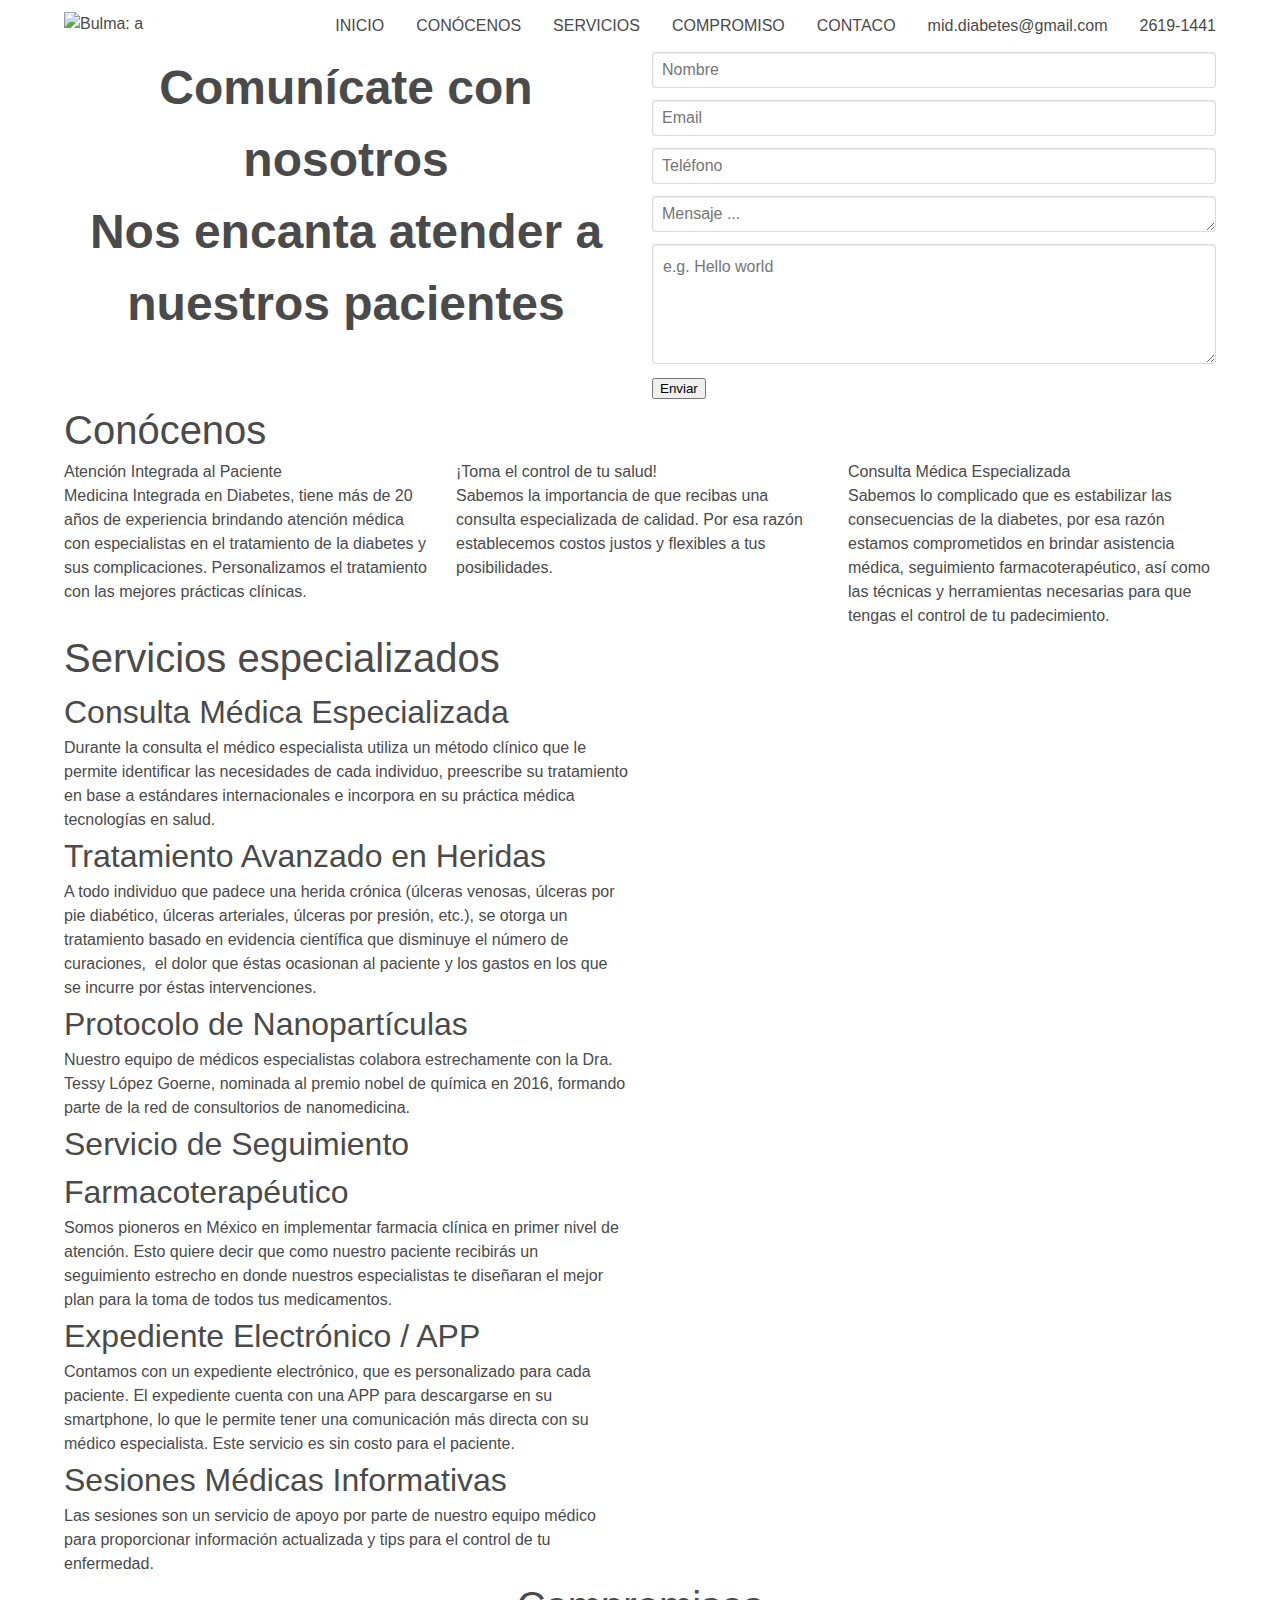
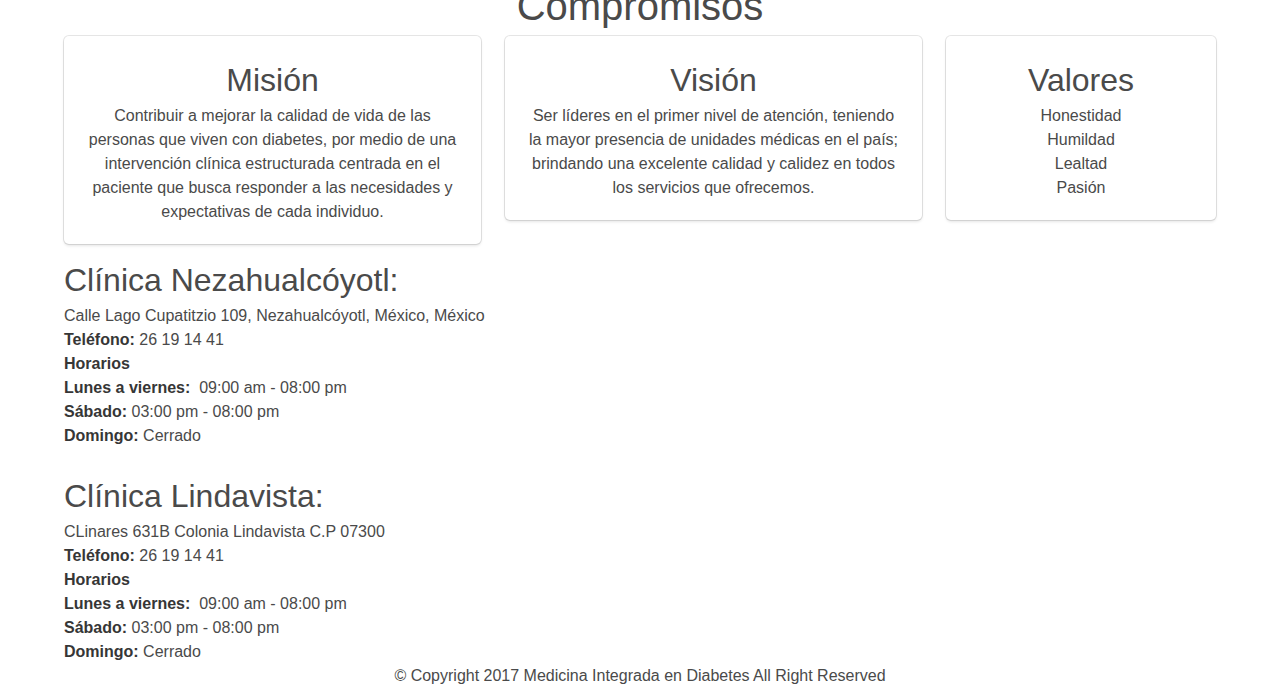
==== test/index.html @ 8cfd2fb5 "Update Bulma" ====
<!DOCTYPE html>
<html lang="en">
<head>
  <meta charset="UTF-8">
  <meta name="viewport" content="width=device-width, initial-scale=1.0">
  <meta http-equiv="X-UA-Compatible" content="ie=edge">
  <title>Document</title>
  <link rel="stylesheet"href="stylesheet.css">
  <script type="text/javascript" src="http://maps.googleapis.com/maps/api/js?sensor=false"></script>
  <script type="text/javascript">
</script>
</head>
<body>
  <header>
    <div class="container">
      <nav class="navbar" role="navigation" aria-label="main navigation">
        <div class="navbar-brand">
          <a class="navbar-item" href="https://bulma.io">
            <img src="https://bulma.io/images/bulma-logo.png" alt="Bulma: a modern CSS framework based on Flexbox" width="112" height="28">
          </a>
          <button class="button navbar-burger">
            <span></span>
            <span></span>
            <span></span>
          </button>
        </div>
        <div class="navbar-menu">
          <div class="navbar-end">
            <a class="navbar-item">INICIO</a>
            <a class="navbar-item">CONÓCENOS</a>
            <a class="navbar-item">SERVICIOS</a>
            <a class="navbar-item">COMPROMISO</a>
            <a class="navbar-item">CONTACO</a>
            <div class="navbar-item">mid.diabetes@gmail.com</div>
            <div class="navbar-item">2619-1441</div>
          </div>
        </div>
        
      </nav>
    </div>
  </header>
  <section>
    <div class="container">
      <div class="columns">
        <div class="column">
          <h1 class="is-size-1 has-text-weight-bold has-text-centered">Comunícate con nosotros</h1>
          <h1 class="is-size-1 has-text-weight-bold has-text-centered">Nos encanta atender a nuestros pacientes</h1>
        </div>
        <div class="column">
          <form action="">
            <div class="field">
              <div class="control">
                <input id="name" class="input" type="text" name="nombre" placeholder="Nombre" required> 
              </div>
            </div>
            <div class="field">
              <div class="control">
                <input id="email" class="input" type="text" name="email" placeholder="Email" required> 
              </div>
            </div>
            <div class="field">
              <div class="control">
                <input id="phone" class="input" type="text" name="telefono" placeholder="Teléfono" required> 
              </div>
            </div>
            <div class="field">
              <div class="control">
                <textarea id="comments" class="input" name="mensaje" rows="6" placeholder="Mensaje ..." required></textarea>
              </div> 
            </div>
            <div class="field">
              <div class="control">
                <textarea class="textarea" placeholder="e.g. Hello world"></textarea>                
              </div>
            </div>
            <div class="field is-grouped">
              <!-- <div class="control">
                <button class="button is-text">Cancel</button>
              </div> -->
              <div class="control">
                <button class="button is-link">Enviar</button>
              </div>
            </div> 
          </form>
        </div>
      </div>
    </div>
  </section>
  <section>
      <div class="container">
        <h2 class="is-size-2">Conócenos</h2>
        <div class="columns">
          <div class="column">
            <h3 class="is-red">Atención Integrada al Paciente</h3>
            <p>Medicina Integrada en Diabetes, tiene más de 20 años de experiencia brindando atención médica con especialistas en el tratamiento de la diabetes y sus complicaciones. Personalizamos el tratamiento con las mejores prácticas clínicas.</p>
          </div>
          <div class="column">
            <h3 class="is-red">¡Toma el control de tu salud!</strong></h3>
            <p>Sabemos la importancia de que recibas una consulta especializada de calidad. Por esa razón establecemos costos justos y flexibles a tus posibilidades.</p>
          </div>
          <div class="column">
            <h3 class="is-red">Consulta Médica Especializada</strong></h3>
            <p>Sabemos lo complicado que es estabilizar las consecuencias de la diabetes, por esa razón estamos comprometidos en brindar asistencia médica, seguimiento farmacoterapéutico, así como las técnicas y herramientas necesarias para que tengas el control de tu padecimiento.</p>
          </div>
        </div>
      </div>
    </section>
  <section>
    <div class="container">
      <h2 class="is-size-2">Servicios especializados</h2>
      <div class="columns">
        <div class="column">
          <dl>
            <dt>
              <h3 class="is-size-3">Consulta Médica Especializada</h3>
              <i class="mdi mdi-plus"></i>
            </dt>
            <dd>
              <p>Durante la consulta el médico especialista utiliza un método clínico que le permite identificar las necesidades de cada individuo, preescribe su tratamiento en base a estándares internacionales e incorpora en su práctica médica tecnologías en salud. </p>
            </dd>
            <dt>
              <h3 class="is-size-3">Tratamiento Avanzado en Heridas</h3>
              <i class="mdi mdi-plus"></i>
            </dt>
            <dd>
              <p>A todo individuo que padece una herida crónica (úlceras venosas, úlceras por pie diabético, úlceras arteriales, úlceras por presión, etc.), se otorga un tratamiento basado en evidencia científica que disminuye el número de curaciones,  el dolor que éstas ocasionan al paciente y los gastos en los que se incurre por éstas intervenciones. </p>
            </dd>
            <dt>
              <h3 class="is-size-3">Protocolo de Nanopartículas</h3>
              <i class="mdi mdi-plus"></i>
            </dt>
            <dd>
              <p>Nuestro equipo de médicos especialistas colabora estrechamente con la Dra. Tessy López Goerne, nominada al premio nobel de química en 2016, formando parte de la red de consultorios de nanomedicina.</p>
            </dd>
            <dt>
              <h3 class="is-size-3">Servicio de Seguimiento Farmacoterapéutico</h3>
              <i class="mdi mdi-plus"></i>
            </dt>
            <dd>
              <p>Somos pioneros en México en implementar farmacia clínica en primer nivel de atención. Esto quiere decir que como nuestro paciente recibirás un seguimiento estrecho en donde nuestros especialistas te diseñaran el mejor plan para la toma de todos tus medicamentos.</p>
            </dd>  
            <dt>
              <h3 class="is-size-3">Expediente Electrónico / APP</h3>
              <i class="mdi mdi-plus"></i>
            </dt>
            <dd>
              <p>Contamos con un expediente electrónico, que es personalizado para cada paciente. El expediente cuenta con una APP para descargarse en su smartphone, lo que le permite tener una comunicación más directa con su médico especialista. Este servicio es sin costo para el paciente.</p>
            </dd>    
            <dt>
              <h3 class="is-size-3">Sesiones Médicas Informativas</h3>
              <i class="mdi mdi-plus"></i>
            </dt>
            <dd>
              <p>Las sesiones son un servicio de apoyo por parte de nuestro equipo médico para proporcionar información actualizada y tips para el control de tu enfermedad.</p>
            </dd>
          </dl>
        </div>
        <div class="column"></div>
      </div>
    </div>
  </section>
  <section>
    <div class="container has-text-centered">
      <h2 class="is-size-2">Compromisos</h2>
      <div class="columns">
        <div class="column">
          <div class="box">
            <h3 class="is-size-3">Misión</h3>
            <p>Contribuir a mejorar la calidad de vida de las personas que viven con diabetes, por medio de una intervención clínica estructurada centrada en el paciente que busca responder a las necesidades y expectativas de cada individuo.</p>
          </div>
        </div>
        <div class="column">
          <div class="box">
            <h3 class="is-size-3">Visión</h3>
            <p>Ser líderes en el primer nivel de atención, teniendo la mayor presencia de unidades médicas en el país; brindando una excelente calidad y calidez en todos los servicios que ofrecemos.</p>
          </div>
        </div>
        <div class="column is-3">
          <div class="box">
            <h3 class="is-size-3">Valores</h3>
            <ul>
              <li>Honestidad</li>
              <li>Humildad</li>
              <li>Lealtad</li>
              <li>Pasión</li>
            </ul>
          </div>
        </div>
      </div>
    </div>
  </section>
  <section>
    <div class="container">
      <div class="columns">
        <div class="column">
          <h3 class="is-size-3">Clínica Nezahualcóyotl:</h3>
          <p>Calle Lago Cupatitzio 109, Nezahualcóyotl, México, México</p>
          <p><strong>Teléfono:</strong> 26 19 14 41</p>
          <p><strong>Horarios</strong></p>
          <p><strong>Lunes a viernes:</strong>  09:00 am - 08:00 pm</p>
          <p><strong>Sábado:</strong> 03:00 pm - 08:00 pm</p>
          <p><strong>Domingo:</strong> Cerrado</p>
        </div>
        <div class="column">
          <div class="map">
            <iframe src="https://www.google.com/maps/embed?pb=!1m18!1m12!1m3!1d3763.1141155368496!2d-99.02989128552603!3d19.40747478689852!2m3!1f0!2f0!3f0!3m2!1i1024!2i768!4f13.1!3m3!1m2!1s0x85d1fcc446b766ff%3A0x2b21e090d06bb7c7!2sCalle+Lago+Cupatitzio+109%2C+Agua+Azul+Secc.+Pirules%2C+Agua+Azul+Secc+Pirules%2C+57510+Nezahualc%C3%B3yotl%2C+Estado+de+M%C3%A9xico!5e0!3m2!1ses-419!2smx!4v1508700947609" frameborder="0" style="border:0" allowfullscreen></iframe>
          </div>
        </div>
      </div>
      <div class="columns">
          <div class="column">
            <h3 class="is-size-3">Clínica Lindavista:</h3>
            <p>CLinares 631B Colonia Lindavista C.P 07300</p>
            <p><strong>Teléfono:</strong> 26 19 14 41</p>
            <p><strong>Horarios</strong></p>
            <p><strong>Lunes a viernes:</strong>  09:00 am - 08:00 pm</p>
            <p><strong>Sábado:</strong> 03:00 pm - 08:00 pm</p>
            <p><strong>Domingo:</strong> Cerrado</p>
          </div>
          <div class="column">
            <div class="map">
              <iframe src="https://www.google.com/maps/embed?pb=!1m18!1m12!1m3!1d3761.26281280475!2d-99.13318578552462!3d19.487325586853274!2m3!1f0!2f0!3f0!3m2!1i1024!2i768!4f13.1!3m3!1m2!1s0x85d1f9a43aca68a1%3A0x27ceaecd1d8b7ace!2sLinares+631b%2C+Lindavista%2C+07300+Ciudad+de+M%C3%A9xico%2C+CDMX!5e0!3m2!1ses-419!2smx!4v1508701087701" frameborder="0" style="border:0" allowfullscreen></iframe>
            </div>
          </div>
        </div>
    </div>
  </section>
  <footer>
      <p class="has-text-centered">© Copyright 2017 Medicina Integrada en Diabetes All Right Reserved</p>
  </footer>
</body>
</html>
---- test/stylesheet.css ----
@-webkit-keyframes spinAround {
  from {
    -webkit-transform: rotate(0deg);
    transform: rotate(0deg); }
  to {
    -webkit-transform: rotate(359deg);
    transform: rotate(359deg); } }

@keyframes spinAround {
  from {
    -webkit-transform: rotate(0deg);
    transform: rotate(0deg); }
  to {
    -webkit-transform: rotate(359deg);
    transform: rotate(359deg); } }

/*! minireset.css v0.0.2 | MIT License | github.com/jgthms/minireset.css */
html,
body,
p,
ol,
ul,
li,
dl,
dt,
dd,
blockquote,
figure,
fieldset,
legend,
textarea,
pre,
iframe,
hr,
h1,
h2,
h3,
h4,
h5,
h6 {
  margin: 0;
  padding: 0; }

h1,
h2,
h3,
h4,
h5,
h6 {
  font-size: 100%;
  font-weight: normal; }

ul {
  list-style: none; }

button,
input,
select,
textarea {
  margin: 0; }

html {
  -webkit-box-sizing: border-box;
  box-sizing: border-box; }

* {
  -webkit-box-sizing: inherit;
  box-sizing: inherit; }
  *:before, *:after {
    -webkit-box-sizing: inherit;
    box-sizing: inherit; }

img,
embed,
object,
audio,
video {
  max-width: 100%; }

iframe {
  border: 0; }

table {
  border-collapse: collapse;
  border-spacing: 0; }

td,
th {
  padding: 0;
  text-align: left; }

html {
  background-color: #fff;
  font-size: 16px;
  -moz-osx-font-smoothing: grayscale;
  -webkit-font-smoothing: antialiased;
  min-width: 300px;
  overflow-x: hidden;
  overflow-y: scroll;
  text-rendering: optimizeLegibility;
  -webkit-text-size-adjust: 100%;
  -moz-text-size-adjust: 100%;
  -ms-text-size-adjust: 100%;
  text-size-adjust: 100%; }

article,
aside,
figure,
footer,
header,
hgroup,
section {
  display: block; }

body,
button,
input,
select,
textarea {
  font-family: BlinkMacSystemFont, -apple-system, "Segoe UI", "Roboto", "Oxygen", "Ubuntu", "Cantarell", "Fira Sans", "Droid Sans", "Helvetica Neue", "Helvetica", "Arial", sans-serif; }

code,
pre {
  -moz-osx-font-smoothing: auto;
  -webkit-font-smoothing: auto;
  font-family: monospace; }

body {
  color: #4a4a4a;
  font-size: 1rem;
  font-weight: 400;
  line-height: 1.5; }

a {
  color: #00d1b2;
  cursor: pointer;
  text-decoration: none; }
  a strong {
    color: currentColor; }
  a:hover {
    color: #363636; }

code {
  background-color: whitesmoke;
  color: #ff3860;
  font-size: 0.875em;
  font-weight: normal;
  padding: 0.25em 0.5em 0.25em; }

hr {
  background-color: #dbdbdb;
  border: none;
  display: block;
  height: 1px;
  margin: 1.5rem 0; }

img {
  height: auto;
  max-width: 100%; }

input[type="checkbox"],
input[type="radio"] {
  vertical-align: baseline; }

small {
  font-size: 0.875em; }

span {
  font-style: inherit;
  font-weight: inherit; }

strong {
  color: #363636;
  font-weight: 700; }

pre {
  -webkit-overflow-scrolling: touch;
  background-color: whitesmoke;
  color: #4a4a4a;
  font-size: 0.875em;
  overflow-x: auto;
  padding: 1.25rem 1.5rem;
  white-space: pre;
  word-wrap: normal; }
  pre code {
    background-color: transparent;
    color: currentColor;
    font-size: 1em;
    padding: 0; }

table td,
table th {
  text-align: left;
  vertical-align: top; }

table th {
  color: #363636; }

.is-clearfix:after {
  clear: both;
  content: " ";
  display: table; }

.is-pulled-left {
  float: left !important; }

.is-pulled-right {
  float: right !important; }

.is-clipped {
  overflow: hidden !important; }

.is-overlay {
  bottom: 0;
  left: 0;
  position: absolute;
  right: 0;
  top: 0; }

.is-size-1 {
  font-size: 3rem !important; }

.is-size-2 {
  font-size: 2.5rem !important; }

.is-size-3 {
  font-size: 2rem !important; }

.is-size-4 {
  font-size: 1.5rem !important; }

.is-size-5 {
  font-size: 1.25rem !important; }

.is-size-6 {
  font-size: 1rem !important; }

.is-size-7 {
  font-size: 0.75rem !important; }

@media screen and (max-width: 768px) {
  .is-size-1-mobile {
    font-size: 3rem !important; }
  .is-size-2-mobile {
    font-size: 2.5rem !important; }
  .is-size-3-mobile {
    font-size: 2rem !important; }
  .is-size-4-mobile {
    font-size: 1.5rem !important; }
  .is-size-5-mobile {
    font-size: 1.25rem !important; }
  .is-size-6-mobile {
    font-size: 1rem !important; }
  .is-size-7-mobile {
    font-size: 0.75rem !important; } }

@media screen and (min-width: 769px), print {
  .is-size-1-tablet {
    font-size: 3rem !important; }
  .is-size-2-tablet {
    font-size: 2.5rem !important; }
  .is-size-3-tablet {
    font-size: 2rem !important; }
  .is-size-4-tablet {
    font-size: 1.5rem !important; }
  .is-size-5-tablet {
    font-size: 1.25rem !important; }
  .is-size-6-tablet {
    font-size: 1rem !important; }
  .is-size-7-tablet {
    font-size: 0.75rem !important; } }

@media screen and (max-width: 1023px) {
  .is-size-1-touch {
    font-size: 3rem !important; }
  .is-size-2-touch {
    font-size: 2.5rem !important; }
  .is-size-3-touch {
    font-size: 2rem !important; }
  .is-size-4-touch {
    font-size: 1.5rem !important; }
  .is-size-5-touch {
    font-size: 1.25rem !important; }
  .is-size-6-touch {
    font-size: 1rem !important; }
  .is-size-7-touch {
    font-size: 0.75rem !important; } }

@media screen and (min-width: 1024px) {
  .is-size-1-desktop {
    font-size: 3rem !important; }
  .is-size-2-desktop {
    font-size: 2.5rem !important; }
  .is-size-3-desktop {
    font-size: 2rem !important; }
  .is-size-4-desktop {
    font-size: 1.5rem !important; }
  .is-size-5-desktop {
    font-size: 1.25rem !important; }
  .is-size-6-desktop {
    font-size: 1rem !important; }
  .is-size-7-desktop {
    font-size: 0.75rem !important; } }

@media screen and (min-width: 1216px) {
  .is-size-1-widescreen {
    font-size: 3rem !important; }
  .is-size-2-widescreen {
    font-size: 2.5rem !important; }
  .is-size-3-widescreen {
    font-size: 2rem !important; }
  .is-size-4-widescreen {
    font-size: 1.5rem !important; }
  .is-size-5-widescreen {
    font-size: 1.25rem !important; }
  .is-size-6-widescreen {
    font-size: 1rem !important; }
  .is-size-7-widescreen {
    font-size: 0.75rem !important; } }

@media screen and (min-width: 1408px) {
  .is-size-1-fullhd {
    font-size: 3rem !important; }
  .is-size-2-fullhd {
    font-size: 2.5rem !important; }
  .is-size-3-fullhd {
    font-size: 2rem !important; }
  .is-size-4-fullhd {
    font-size: 1.5rem !important; }
  .is-size-5-fullhd {
    font-size: 1.25rem !important; }
  .is-size-6-fullhd {
    font-size: 1rem !important; }
  .is-size-7-fullhd {
    font-size: 0.75rem !important; } }

.has-text-centered {
  text-align: center !important; }

@media screen and (max-width: 768px) {
  .has-text-centered-mobile {
    text-align: center !important; } }

@media screen and (min-width: 769px), print {
  .has-text-centered-tablet {
    text-align: center !important; } }

@media screen and (min-width: 769px) and (max-width: 1023px) {
  .has-text-centered-tablet-only {
    text-align: center !important; } }

@media screen and (max-width: 1023px) {
  .has-text-centered-touch {
    text-align: center !important; } }

@media screen and (min-width: 1024px) {
  .has-text-centered-desktop {
    text-align: center !important; } }

@media screen and (min-width: 1024px) and (max-width: 1215px) {
  .has-text-centered-desktop-only {
    text-align: center !important; } }

@media screen and (min-width: 1216px) {
  .has-text-centered-widescreen {
    text-align: center !important; } }

@media screen and (min-width: 1216px) and (max-width: 1407px) {
  .has-text-centered-widescreen-only {
    text-align: center !important; } }

@media screen and (min-width: 1408px) {
  .has-text-centered-fullhd {
    text-align: center !important; } }

.has-text-justified {
  text-align: justify !important; }

@media screen and (max-width: 768px) {
  .has-text-justified-mobile {
    text-align: justify !important; } }

@media screen and (min-width: 769px), print {
  .has-text-justified-tablet {
    text-align: justify !important; } }

@media screen and (min-width: 769px) and (max-width: 1023px) {
  .has-text-justified-tablet-only {
    text-align: justify !important; } }

@media screen and (max-width: 1023px) {
  .has-text-justified-touch {
    text-align: justify !important; } }

@media screen and (min-width: 1024px) {
  .has-text-justified-desktop {
    text-align: justify !important; } }

@media screen and (min-width: 1024px) and (max-width: 1215px) {
  .has-text-justified-desktop-only {
    text-align: justify !important; } }

@media screen and (min-width: 1216px) {
  .has-text-justified-widescreen {
    text-align: justify !important; } }

@media screen and (min-width: 1216px) and (max-width: 1407px) {
  .has-text-justified-widescreen-only {
    text-align: justify !important; } }

@media screen and (min-width: 1408px) {
  .has-text-justified-fullhd {
    text-align: justify !important; } }

.has-text-left {
  text-align: left !important; }

@media screen and (max-width: 768px) {
  .has-text-left-mobile {
    text-align: left !important; } }

@media screen and (min-width: 769px), print {
  .has-text-left-tablet {
    text-align: left !important; } }

@media screen and (min-width: 769px) and (max-width: 1023px) {
  .has-text-left-tablet-only {
    text-align: left !important; } }

@media screen and (max-width: 1023px) {
  .has-text-left-touch {
    text-align: left !important; } }

@media screen and (min-width: 1024px) {
  .has-text-left-desktop {
    text-align: left !important; } }

@media screen and (min-width: 1024px) and (max-width: 1215px) {
  .has-text-left-desktop-only {
    text-align: left !important; } }

@media screen and (min-width: 1216px) {
  .has-text-left-widescreen {
    text-align: left !important; } }

@media screen and (min-width: 1216px) and (max-width: 1407px) {
  .has-text-left-widescreen-only {
    text-align: left !important; } }

@media screen and (min-width: 1408px) {
  .has-text-left-fullhd {
    text-align: left !important; } }

.has-text-right {
  text-align: right !important; }

@media screen and (max-width: 768px) {
  .has-text-right-mobile {
    text-align: right !important; } }

@media screen and (min-width: 769px), print {
  .has-text-right-tablet {
    text-align: right !important; } }

@media screen and (min-width: 769px) and (max-width: 1023px) {
  .has-text-right-tablet-only {
    text-align: right !important; } }

@media screen and (max-width: 1023px) {
  .has-text-right-touch {
    text-align: right !important; } }

@media screen and (min-width: 1024px) {
  .has-text-right-desktop {
    text-align: right !important; } }

@media screen and (min-width: 1024px) and (max-width: 1215px) {
  .has-text-right-desktop-only {
    text-align: right !important; } }

@media screen and (min-width: 1216px) {
  .has-text-right-widescreen {
    text-align: right !important; } }

@media screen and (min-width: 1216px) and (max-width: 1407px) {
  .has-text-right-widescreen-only {
    text-align: right !important; } }

@media screen and (min-width: 1408px) {
  .has-text-right-fullhd {
    text-align: right !important; } }

.is-capitalized {
  text-transform: capitalize !important; }

.is-lowercase {
  text-transform: lowercase !important; }

.is-uppercase {
  text-transform: uppercase !important; }

.has-text-white {
  color: white !important; }

a.has-text-white:hover, a.has-text-white:focus {
  color: #e6e6e6 !important; }

.has-text-black {
  color: #0a0a0a !important; }

a.has-text-black:hover, a.has-text-black:focus {
  color: black !important; }

.has-text-light {
  color: whitesmoke !important; }

a.has-text-light:hover, a.has-text-light:focus {
  color: #dbdbdb !important; }

.has-text-dark {
  color: #363636 !important; }

a.has-text-dark:hover, a.has-text-dark:focus {
  color: #1c1c1c !important; }

.has-text-primary {
  color: #00d1b2 !important; }

a.has-text-primary:hover, a.has-text-primary:focus {
  color: #009e86 !important; }

.has-text-info {
  color: #3273dc !important; }

a.has-text-info:hover, a.has-text-info:focus {
  color: #205bbc !important; }

.has-text-success {
  color: #23d160 !important; }

a.has-text-success:hover, a.has-text-success:focus {
  color: #1ca64c !important; }

.has-text-warning {
  color: #ffdd57 !important; }

a.has-text-warning:hover, a.has-text-warning:focus {
  color: #ffd324 !important; }

.has-text-danger {
  color: #ff3860 !important; }

a.has-text-danger:hover, a.has-text-danger:focus {
  color: #ff0537 !important; }

.has-text-black-bis {
  color: #121212 !important; }

.has-text-black-ter {
  color: #242424 !important; }

.has-text-grey-darker {
  color: #363636 !important; }

.has-text-grey-dark {
  color: #4a4a4a !important; }

.has-text-grey {
  color: #7a7a7a !important; }

.has-text-grey-light {
  color: #b5b5b5 !important; }

.has-text-grey-lighter {
  color: #dbdbdb !important; }

.has-text-white-ter {
  color: whitesmoke !important; }

.has-text-white-bis {
  color: #fafafa !important; }

.has-text-weight-light {
  font-weight: 300 !important; }

.has-text-weight-normal {
  font-weight: 400 !important; }

.has-text-weight-semibold {
  font-weight: 600 !important; }

.has-text-weight-bold {
  font-weight: 700 !important; }

.is-block {
  display: block !important; }

@media screen and (max-width: 768px) {
  .is-block-mobile {
    display: block !important; } }

@media screen and (min-width: 769px), print {
  .is-block-tablet {
    display: block !important; } }

@media screen and (min-width: 769px) and (max-width: 1023px) {
  .is-block-tablet-only {
    display: block !important; } }

@media screen and (max-width: 1023px) {
  .is-block-touch {
    display: block !important; } }

@media screen and (min-width: 1024px) {
  .is-block-desktop {
    display: block !important; } }

@media screen and (min-width: 1024px) and (max-width: 1215px) {
  .is-block-desktop-only {
    display: block !important; } }

@media screen and (min-width: 1216px) {
  .is-block-widescreen {
    display: block !important; } }

@media screen and (min-width: 1216px) and (max-width: 1407px) {
  .is-block-widescreen-only {
    display: block !important; } }

@media screen and (min-width: 1408px) {
  .is-block-fullhd {
    display: block !important; } }

.is-flex {
  display: -webkit-box !important;
  display: -webkit-flex !important;
  display: -ms-flexbox !important;
  display: flex !important; }

@media screen and (max-width: 768px) {
  .is-flex-mobile {
    display: -webkit-box !important;
    display: -webkit-flex !important;
    display: -ms-flexbox !important;
    display: flex !important; } }

@media screen and (min-width: 769px), print {
  .is-flex-tablet {
    display: -webkit-box !important;
    display: -webkit-flex !important;
    display: -ms-flexbox !important;
    display: flex !important; } }

@media screen and (min-width: 769px) and (max-width: 1023px) {
  .is-flex-tablet-only {
    display: -webkit-box !important;
    display: -webkit-flex !important;
    display: -ms-flexbox !important;
    display: flex !important; } }

@media screen and (max-width: 1023px) {
  .is-flex-touch {
    display: -webkit-box !important;
    display: -webkit-flex !important;
    display: -ms-flexbox !important;
    display: flex !important; } }

@media screen and (min-width: 1024px) {
  .is-flex-desktop {
    display: -webkit-box !important;
    display: -webkit-flex !important;
    display: -ms-flexbox !important;
    display: flex !important; } }

@media screen and (min-width: 1024px) and (max-width: 1215px) {
  .is-flex-desktop-only {
    display: -webkit-box !important;
    display: -webkit-flex !important;
    display: -ms-flexbox !important;
    display: flex !important; } }

@media screen and (min-width: 1216px) {
  .is-flex-widescreen {
    display: -webkit-box !important;
    display: -webkit-flex !important;
    display: -ms-flexbox !important;
    display: flex !important; } }

@media screen and (min-width: 1216px) and (max-width: 1407px) {
  .is-flex-widescreen-only {
    display: -webkit-box !important;
    display: -webkit-flex !important;
    display: -ms-flexbox !important;
    display: flex !important; } }

@media screen and (min-width: 1408px) {
  .is-flex-fullhd {
    display: -webkit-box !important;
    display: -webkit-flex !important;
    display: -ms-flexbox !important;
    display: flex !important; } }

.is-inline {
  display: inline !important; }

@media screen and (max-width: 768px) {
  .is-inline-mobile {
    display: inline !important; } }

@media screen and (min-width: 769px), print {
  .is-inline-tablet {
    display: inline !important; } }

@media screen and (min-width: 769px) and (max-width: 1023px) {
  .is-inline-tablet-only {
    display: inline !important; } }

@media screen and (max-width: 1023px) {
  .is-inline-touch {
    display: inline !important; } }

@media screen and (min-width: 1024px) {
  .is-inline-desktop {
    display: inline !important; } }

@media screen and (min-width: 1024px) and (max-width: 1215px) {
  .is-inline-desktop-only {
    display: inline !important; } }

@media screen and (min-width: 1216px) {
  .is-inline-widescreen {
    display: inline !important; } }

@media screen and (min-width: 1216px) and (max-width: 1407px) {
  .is-inline-widescreen-only {
    display: inline !important; } }

@media screen and (min-width: 1408px) {
  .is-inline-fullhd {
    display: inline !important; } }

.is-inline-block {
  display: inline-block !important; }

@media screen and (max-width: 768px) {
  .is-inline-block-mobile {
    display: inline-block !important; } }

@media screen and (min-width: 769px), print {
  .is-inline-block-tablet {
    display: inline-block !important; } }

@media screen and (min-width: 769px) and (max-width: 1023px) {
  .is-inline-block-tablet-only {
    display: inline-block !important; } }

@media screen and (max-width: 1023px) {
  .is-inline-block-touch {
    display: inline-block !important; } }

@media screen and (min-width: 1024px) {
  .is-inline-block-desktop {
    display: inline-block !important; } }

@media screen and (min-width: 1024px) and (max-width: 1215px) {
  .is-inline-block-desktop-only {
    display: inline-block !important; } }

@media screen and (min-width: 1216px) {
  .is-inline-block-widescreen {
    display: inline-block !important; } }

@media screen and (min-width: 1216px) and (max-width: 1407px) {
  .is-inline-block-widescreen-only {
    display: inline-block !important; } }

@media screen and (min-width: 1408px) {
  .is-inline-block-fullhd {
    display: inline-block !important; } }

.is-inline-flex {
  display: -webkit-inline-box !important;
  display: -webkit-inline-flex !important;
  display: -ms-inline-flexbox !important;
  display: inline-flex !important; }

@media screen and (max-width: 768px) {
  .is-inline-flex-mobile {
    display: -webkit-inline-box !important;
    display: -webkit-inline-flex !important;
    display: -ms-inline-flexbox !important;
    display: inline-flex !important; } }

@media screen and (min-width: 769px), print {
  .is-inline-flex-tablet {
    display: -webkit-inline-box !important;
    display: -webkit-inline-flex !important;
    display: -ms-inline-flexbox !important;
    display: inline-flex !important; } }

@media screen and (min-width: 769px) and (max-width: 1023px) {
  .is-inline-flex-tablet-only {
    display: -webkit-inline-box !important;
    display: -webkit-inline-flex !important;
    display: -ms-inline-flexbox !important;
    display: inline-flex !important; } }

@media screen and (max-width: 1023px) {
  .is-inline-flex-touch {
    display: -webkit-inline-box !important;
    display: -webkit-inline-flex !important;
    display: -ms-inline-flexbox !important;
    display: inline-flex !important; } }

@media screen and (min-width: 1024px) {
  .is-inline-flex-desktop {
    display: -webkit-inline-box !important;
    display: -webkit-inline-flex !important;
    display: -ms-inline-flexbox !important;
    display: inline-flex !important; } }

@media screen and (min-width: 1024px) and (max-width: 1215px) {
  .is-inline-flex-desktop-only {
    display: -webkit-inline-box !important;
    display: -webkit-inline-flex !important;
    display: -ms-inline-flexbox !important;
    display: inline-flex !important; } }

@media screen and (min-width: 1216px) {
  .is-inline-flex-widescreen {
    display: -webkit-inline-box !important;
    display: -webkit-inline-flex !important;
    display: -ms-inline-flexbox !important;
    display: inline-flex !important; } }

@media screen and (min-width: 1216px) and (max-width: 1407px) {
  .is-inline-flex-widescreen-only {
    display: -webkit-inline-box !important;
    display: -webkit-inline-flex !important;
    display: -ms-inline-flexbox !important;
    display: inline-flex !important; } }

@media screen and (min-width: 1408px) {
  .is-inline-flex-fullhd {
    display: -webkit-inline-box !important;
    display: -webkit-inline-flex !important;
    display: -ms-inline-flexbox !important;
    display: inline-flex !important; } }

.is-hidden {
  display: none !important; }

@media screen and (max-width: 768px) {
  .is-hidden-mobile {
    display: none !important; } }

@media screen and (min-width: 769px), print {
  .is-hidden-tablet {
    display: none !important; } }

@media screen and (min-width: 769px) and (max-width: 1023px) {
  .is-hidden-tablet-only {
    display: none !important; } }

@media screen and (max-width: 1023px) {
  .is-hidden-touch {
    display: none !important; } }

@media screen and (min-width: 1024px) {
  .is-hidden-desktop {
    display: none !important; } }

@media screen and (min-width: 1024px) and (max-width: 1215px) {
  .is-hidden-desktop-only {
    display: none !important; } }

@media screen and (min-width: 1216px) {
  .is-hidden-widescreen {
    display: none !important; } }

@media screen and (min-width: 1216px) and (max-width: 1407px) {
  .is-hidden-widescreen-only {
    display: none !important; } }

@media screen and (min-width: 1408px) {
  .is-hidden-fullhd {
    display: none !important; } }

.is-marginless {
  margin: 0 !important; }

.is-paddingless {
  padding: 0 !important; }

.is-radiusless {
  border-radius: 0 !important; }

.is-shadowless {
  -webkit-box-shadow: none !important;
  box-shadow: none !important; }

.is-unselectable {
  -webkit-touch-callout: none;
  -webkit-user-select: none;
  -moz-user-select: none;
  -ms-user-select: none;
  user-select: none; }

.box {
  background-color: white;
  border-radius: 5px;
  -webkit-box-shadow: 0 2px 3px rgba(10, 10, 10, 0.1), 0 0 0 1px rgba(10, 10, 10, 0.1);
  box-shadow: 0 2px 3px rgba(10, 10, 10, 0.1), 0 0 0 1px rgba(10, 10, 10, 0.1);
  color: #4a4a4a;
  display: block;
  padding: 1.25rem; }
  .box:not(:last-child) {
    margin-bottom: 1.5rem; }

a.box:hover, a.box:focus {
  -webkit-box-shadow: 0 2px 3px rgba(10, 10, 10, 0.1), 0 0 0 1px #00d1b2;
  box-shadow: 0 2px 3px rgba(10, 10, 10, 0.1), 0 0 0 1px #00d1b2; }

a.box:active {
  -webkit-box-shadow: inset 0 1px 2px rgba(10, 10, 10, 0.2), 0 0 0 1px #00d1b2;
  box-shadow: inset 0 1px 2px rgba(10, 10, 10, 0.2), 0 0 0 1px #00d1b2; }

.container {
  margin: 0 auto;
  position: relative; }
  @media screen and (min-width: 1024px) {
    .container {
      max-width: 960px;
      width: 960px; }
      .container.is-fluid {
        margin-left: 32px;
        margin-right: 32px;
        max-width: none;
        width: auto; } }
  @media screen and (max-width: 1215px) {
    .container.is-widescreen {
      max-width: 1152px;
      width: auto; } }
  @media screen and (max-width: 1407px) {
    .container.is-fullhd {
      max-width: 1344px;
      width: auto; } }
  @media screen and (min-width: 1216px) {
    .container {
      max-width: 1152px;
      width: 1152px; } }
  @media screen and (min-width: 1408px) {
    .container {
      max-width: 1344px;
      width: 1344px; } }

.input,
.textarea {
  -moz-appearance: none;
  -webkit-appearance: none;
  -webkit-box-align: center;
  -webkit-align-items: center;
  -ms-flex-align: center;
  align-items: center;
  border: 1px solid transparent;
  border-radius: 3px;
  -webkit-box-shadow: none;
  box-shadow: none;
  display: -webkit-inline-box;
  display: -webkit-inline-flex;
  display: -ms-inline-flexbox;
  display: inline-flex;
  font-size: 1rem;
  height: 2.25em;
  -webkit-box-pack: start;
  -webkit-justify-content: flex-start;
  -ms-flex-pack: start;
  justify-content: flex-start;
  line-height: 1.5;
  padding-bottom: calc(0.375em - 1px);
  padding-left: calc(0.625em - 1px);
  padding-right: calc(0.625em - 1px);
  padding-top: calc(0.375em - 1px);
  position: relative;
  vertical-align: top;
  background-color: white;
  border-color: #dbdbdb;
  color: #363636;
  -webkit-box-shadow: inset 0 1px 2px rgba(10, 10, 10, 0.1);
  box-shadow: inset 0 1px 2px rgba(10, 10, 10, 0.1);
  max-width: 100%;
  width: 100%; }
  .input:focus, .input.is-focused, .input:active, .input.is-active,
  .textarea:focus,
  .textarea.is-focused,
  .textarea:active,
  .textarea.is-active {
    outline: none; }
  .input[disabled],
  .textarea[disabled] {
    cursor: not-allowed; }
  .input:hover, .input.is-hovered,
  .textarea:hover,
  .textarea.is-hovered {
    border-color: #b5b5b5; }
  .input:focus, .input.is-focused, .input:active, .input.is-active,
  .textarea:focus,
  .textarea.is-focused,
  .textarea:active,
  .textarea.is-active {
    border-color: #00d1b2;
    -webkit-box-shadow: 0 0 0 0.125em rgba(0, 209, 178, 0.25);
    box-shadow: 0 0 0 0.125em rgba(0, 209, 178, 0.25); }
  .input[disabled],
  .textarea[disabled] {
    background-color: whitesmoke;
    border-color: whitesmoke;
    -webkit-box-shadow: none;
    box-shadow: none;
    color: #7a7a7a; }
    .input[disabled]::-moz-placeholder,
    .textarea[disabled]::-moz-placeholder {
      color: rgba(122, 122, 122, 0.3); }
    .input[disabled]::-webkit-input-placeholder,
    .textarea[disabled]::-webkit-input-placeholder {
      color: rgba(122, 122, 122, 0.3); }
    .input[disabled]:-moz-placeholder,
    .textarea[disabled]:-moz-placeholder {
      color: rgba(122, 122, 122, 0.3); }
    .input[disabled]:-ms-input-placeholder,
    .textarea[disabled]:-ms-input-placeholder {
      color: rgba(122, 122, 122, 0.3); }
  .input[type="search"],
  .textarea[type="search"] {
    border-radius: 290486px; }
  .input[readonly],
  .textarea[readonly] {
    -webkit-box-shadow: none;
    box-shadow: none; }
  .input.is-white,
  .textarea.is-white {
    border-color: white; }
    .input.is-white:focus, .input.is-white.is-focused, .input.is-white:active, .input.is-white.is-active,
    .textarea.is-white:focus,
    .textarea.is-white.is-focused,
    .textarea.is-white:active,
    .textarea.is-white.is-active {
      -webkit-box-shadow: 0 0 0 0.125em rgba(255, 255, 255, 0.25);
      box-shadow: 0 0 0 0.125em rgba(255, 255, 255, 0.25); }
  .input.is-black,
  .textarea.is-black {
    border-color: #0a0a0a; }
    .input.is-black:focus, .input.is-black.is-focused, .input.is-black:active, .input.is-black.is-active,
    .textarea.is-black:focus,
    .textarea.is-black.is-focused,
    .textarea.is-black:active,
    .textarea.is-black.is-active {
      -webkit-box-shadow: 0 0 0 0.125em rgba(10, 10, 10, 0.25);
      box-shadow: 0 0 0 0.125em rgba(10, 10, 10, 0.25); }
  .input.is-light,
  .textarea.is-light {
    border-color: whitesmoke; }
    .input.is-light:focus, .input.is-light.is-focused, .input.is-light:active, .input.is-light.is-active,
    .textarea.is-light:focus,
    .textarea.is-light.is-focused,
    .textarea.is-light:active,
    .textarea.is-light.is-active {
      -webkit-box-shadow: 0 0 0 0.125em rgba(245, 245, 245, 0.25);
      box-shadow: 0 0 0 0.125em rgba(245, 245, 245, 0.25); }
  .input.is-dark,
  .textarea.is-dark {
    border-color: #363636; }
    .input.is-dark:focus, .input.is-dark.is-focused, .input.is-dark:active, .input.is-dark.is-active,
    .textarea.is-dark:focus,
    .textarea.is-dark.is-focused,
    .textarea.is-dark:active,
    .textarea.is-dark.is-active {
      -webkit-box-shadow: 0 0 0 0.125em rgba(54, 54, 54, 0.25);
      box-shadow: 0 0 0 0.125em rgba(54, 54, 54, 0.25); }
  .input.is-primary,
  .textarea.is-primary {
    border-color: #00d1b2; }
    .input.is-primary:focus, .input.is-primary.is-focused, .input.is-primary:active, .input.is-primary.is-active,
    .textarea.is-primary:focus,
    .textarea.is-primary.is-focused,
    .textarea.is-primary:active,
    .textarea.is-primary.is-active {
      -webkit-box-shadow: 0 0 0 0.125em rgba(0, 209, 178, 0.25);
      box-shadow: 0 0 0 0.125em rgba(0, 209, 178, 0.25); }
  .input.is-info,
  .textarea.is-info {
    border-color: #3273dc; }
    .input.is-info:focus, .input.is-info.is-focused, .input.is-info:active, .input.is-info.is-active,
    .textarea.is-info:focus,
    .textarea.is-info.is-focused,
    .textarea.is-info:active,
    .textarea.is-info.is-active {
      -webkit-box-shadow: 0 0 0 0.125em rgba(50, 115, 220, 0.25);
      box-shadow: 0 0 0 0.125em rgba(50, 115, 220, 0.25); }
  .input.is-success,
  .textarea.is-success {
    border-color: #23d160; }
    .input.is-success:focus, .input.is-success.is-focused, .input.is-success:active, .input.is-success.is-active,
    .textarea.is-success:focus,
    .textarea.is-success.is-focused,
    .textarea.is-success:active,
    .textarea.is-success.is-active {
      -webkit-box-shadow: 0 0 0 0.125em rgba(35, 209, 96, 0.25);
      box-shadow: 0 0 0 0.125em rgba(35, 209, 96, 0.25); }
  .input.is-warning,
  .textarea.is-warning {
    border-color: #ffdd57; }
    .input.is-warning:focus, .input.is-warning.is-focused, .input.is-warning:active, .input.is-warning.is-active,
    .textarea.is-warning:focus,
    .textarea.is-warning.is-focused,
    .textarea.is-warning:active,
    .textarea.is-warning.is-active {
      -webkit-box-shadow: 0 0 0 0.125em rgba(255, 221, 87, 0.25);
      box-shadow: 0 0 0 0.125em rgba(255, 221, 87, 0.25); }
  .input.is-danger,
  .textarea.is-danger {
    border-color: #ff3860; }
    .input.is-danger:focus, .input.is-danger.is-focused, .input.is-danger:active, .input.is-danger.is-active,
    .textarea.is-danger:focus,
    .textarea.is-danger.is-focused,
    .textarea.is-danger:active,
    .textarea.is-danger.is-active {
      -webkit-box-shadow: 0 0 0 0.125em rgba(255, 56, 96, 0.25);
      box-shadow: 0 0 0 0.125em rgba(255, 56, 96, 0.25); }
  .input.is-small,
  .textarea.is-small {
    border-radius: 2px;
    font-size: 0.75rem; }
  .input.is-medium,
  .textarea.is-medium {
    font-size: 1.25rem; }
  .input.is-large,
  .textarea.is-large {
    font-size: 1.5rem; }
  .input.is-fullwidth,
  .textarea.is-fullwidth {
    display: block;
    width: 100%; }
  .input.is-inline,
  .textarea.is-inline {
    display: inline;
    width: auto; }

.input.is-static {
  background-color: transparent;
  border-color: transparent;
  -webkit-box-shadow: none;
  box-shadow: none;
  padding-left: 0;
  padding-right: 0; }

.textarea {
  display: block;
  max-width: 100%;
  min-width: 100%;
  padding: 0.625em;
  resize: vertical; }
  .textarea:not([rows]) {
    max-height: 600px;
    min-height: 120px; }
  .textarea[rows] {
    height: unset; }
  .textarea.has-fixed-size {
    resize: none; }

.checkbox,
.radio {
  cursor: pointer;
  display: inline-block;
  line-height: 1.25;
  position: relative; }
  .checkbox input,
  .radio input {
    cursor: pointer; }
  .checkbox:hover,
  .radio:hover {
    color: #363636; }
  .checkbox[disabled],
  .radio[disabled] {
    color: #7a7a7a;
    cursor: not-allowed; }

.radio + .radio {
  margin-left: 0.5em; }

.select {
  display: inline-block;
  max-width: 100%;
  position: relative;
  vertical-align: top; }
  .select:not(.is-multiple) {
    height: 2.25em; }
    .select:not(.is-multiple)::after {
      border: 1px solid #00d1b2;
      border-right: 0;
      border-top: 0;
      content: " ";
      display: block;
      height: 0.5em;
      pointer-events: none;
      position: absolute;
      -webkit-transform: rotate(-45deg);
      -ms-transform: rotate(-45deg);
      transform: rotate(-45deg);
      width: 0.5em;
      margin-top: -0.375em;
      right: 1.125em;
      top: 50%;
      z-index: 4; }
  .select select {
    -moz-appearance: none;
    -webkit-appearance: none;
    -webkit-box-align: center;
    -webkit-align-items: center;
    -ms-flex-align: center;
    align-items: center;
    border: 1px solid transparent;
    border-radius: 3px;
    -webkit-box-shadow: none;
    box-shadow: none;
    display: -webkit-inline-box;
    display: -webkit-inline-flex;
    display: -ms-inline-flexbox;
    display: inline-flex;
    font-size: 1rem;
    height: 2.25em;
    -webkit-box-pack: start;
    -webkit-justify-content: flex-start;
    -ms-flex-pack: start;
    justify-content: flex-start;
    line-height: 1.5;
    padding-bottom: calc(0.375em - 1px);
    padding-left: calc(0.625em - 1px);
    padding-right: calc(0.625em - 1px);
    padding-top: calc(0.375em - 1px);
    position: relative;
    vertical-align: top;
    background-color: white;
    border-color: #dbdbdb;
    color: #363636;
    cursor: pointer;
    display: block;
    font-size: 1em;
    max-width: 100%;
    outline: none; }
    .select select:focus, .select select.is-focused, .select select:active, .select select.is-active {
      outline: none; }
    .select select[disabled] {
      cursor: not-allowed; }
    .select select:hover, .select select.is-hovered {
      border-color: #b5b5b5; }
    .select select:focus, .select select.is-focused, .select select:active, .select select.is-active {
      border-color: #00d1b2;
      -webkit-box-shadow: 0 0 0 0.125em rgba(0, 209, 178, 0.25);
      box-shadow: 0 0 0 0.125em rgba(0, 209, 178, 0.25); }
    .select select[disabled] {
      background-color: whitesmoke;
      border-color: whitesmoke;
      -webkit-box-shadow: none;
      box-shadow: none;
      color: #7a7a7a; }
      .select select[disabled]::-moz-placeholder {
        color: rgba(122, 122, 122, 0.3); }
      .select select[disabled]::-webkit-input-placeholder {
        color: rgba(122, 122, 122, 0.3); }
      .select select[disabled]:-moz-placeholder {
        color: rgba(122, 122, 122, 0.3); }
      .select select[disabled]:-ms-input-placeholder {
        color: rgba(122, 122, 122, 0.3); }
    .select select::-ms-expand {
      display: none; }
    .select select[disabled]:hover {
      border-color: whitesmoke; }
    .select select:not([multiple]) {
      padding-right: 2.5em; }
    .select select[multiple] {
      height: unset;
      padding: 0; }
      .select select[multiple] option {
        padding: 0.5em 1em; }
  .select:hover::after {
    border-color: #363636; }
  .select.is-white select {
    border-color: white; }
    .select.is-white select:focus, .select.is-white select.is-focused, .select.is-white select:active, .select.is-white select.is-active {
      -webkit-box-shadow: 0 0 0 0.125em rgba(255, 255, 255, 0.25);
      box-shadow: 0 0 0 0.125em rgba(255, 255, 255, 0.25); }
  .select.is-black select {
    border-color: #0a0a0a; }
    .select.is-black select:focus, .select.is-black select.is-focused, .select.is-black select:active, .select.is-black select.is-active {
      -webkit-box-shadow: 0 0 0 0.125em rgba(10, 10, 10, 0.25);
      box-shadow: 0 0 0 0.125em rgba(10, 10, 10, 0.25); }
  .select.is-light select {
    border-color: whitesmoke; }
    .select.is-light select:focus, .select.is-light select.is-focused, .select.is-light select:active, .select.is-light select.is-active {
      -webkit-box-shadow: 0 0 0 0.125em rgba(245, 245, 245, 0.25);
      box-shadow: 0 0 0 0.125em rgba(245, 245, 245, 0.25); }
  .select.is-dark select {
    border-color: #363636; }
    .select.is-dark select:focus, .select.is-dark select.is-focused, .select.is-dark select:active, .select.is-dark select.is-active {
      -webkit-box-shadow: 0 0 0 0.125em rgba(54, 54, 54, 0.25);
      box-shadow: 0 0 0 0.125em rgba(54, 54, 54, 0.25); }
  .select.is-primary select {
    border-color: #00d1b2; }
    .select.is-primary select:focus, .select.is-primary select.is-focused, .select.is-primary select:active, .select.is-primary select.is-active {
      -webkit-box-shadow: 0 0 0 0.125em rgba(0, 209, 178, 0.25);
      box-shadow: 0 0 0 0.125em rgba(0, 209, 178, 0.25); }
  .select.is-info select {
    border-color: #3273dc; }
    .select.is-info select:focus, .select.is-info select.is-focused, .select.is-info select:active, .select.is-info select.is-active {
      -webkit-box-shadow: 0 0 0 0.125em rgba(50, 115, 220, 0.25);
      box-shadow: 0 0 0 0.125em rgba(50, 115, 220, 0.25); }
  .select.is-success select {
    border-color: #23d160; }
    .select.is-success select:focus, .select.is-success select.is-focused, .select.is-success select:active, .select.is-success select.is-active {
      -webkit-box-shadow: 0 0 0 0.125em rgba(35, 209, 96, 0.25);
      box-shadow: 0 0 0 0.125em rgba(35, 209, 96, 0.25); }
  .select.is-warning select {
    border-color: #ffdd57; }
    .select.is-warning select:focus, .select.is-warning select.is-focused, .select.is-warning select:active, .select.is-warning select.is-active {
      -webkit-box-shadow: 0 0 0 0.125em rgba(255, 221, 87, 0.25);
      box-shadow: 0 0 0 0.125em rgba(255, 221, 87, 0.25); }
  .select.is-danger select {
    border-color: #ff3860; }
    .select.is-danger select:focus, .select.is-danger select.is-focused, .select.is-danger select:active, .select.is-danger select.is-active {
      -webkit-box-shadow: 0 0 0 0.125em rgba(255, 56, 96, 0.25);
      box-shadow: 0 0 0 0.125em rgba(255, 56, 96, 0.25); }
  .select.is-small {
    border-radius: 2px;
    font-size: 0.75rem; }
  .select.is-medium {
    font-size: 1.25rem; }
  .select.is-large {
    font-size: 1.5rem; }
  .select.is-disabled::after {
    border-color: #7a7a7a; }
  .select.is-fullwidth {
    width: 100%; }
    .select.is-fullwidth select {
      width: 100%; }
  .select.is-loading::after {
    -webkit-animation: spinAround 500ms infinite linear;
    animation: spinAround 500ms infinite linear;
    border: 2px solid #dbdbdb;
    border-radius: 290486px;
    border-right-color: transparent;
    border-top-color: transparent;
    content: "";
    display: block;
    height: 1em;
    position: relative;
    width: 1em;
    margin-top: 0;
    position: absolute;
    right: 0.625em;
    top: 0.625em;
    -webkit-transform: none;
    -ms-transform: none;
    transform: none; }
  .select.is-loading.is-small:after {
    font-size: 0.75rem; }
  .select.is-loading.is-medium:after {
    font-size: 1.25rem; }
  .select.is-loading.is-large:after {
    font-size: 1.5rem; }

.file {
  -webkit-touch-callout: none;
  -webkit-user-select: none;
  -moz-user-select: none;
  -ms-user-select: none;
  user-select: none;
  -webkit-box-align: stretch;
  -webkit-align-items: stretch;
  -ms-flex-align: stretch;
  align-items: stretch;
  display: -webkit-box;
  display: -webkit-flex;
  display: -ms-flexbox;
  display: flex;
  -webkit-box-pack: start;
  -webkit-justify-content: flex-start;
  -ms-flex-pack: start;
  justify-content: flex-start;
  position: relative; }
  .file.is-white .file-cta {
    background-color: white;
    border-color: transparent;
    color: #0a0a0a; }
  .file.is-white:hover .file-cta, .file.is-white.is-hovered .file-cta {
    background-color: #f9f9f9;
    border-color: transparent;
    color: #0a0a0a; }
  .file.is-white:focus .file-cta, .file.is-white.is-focused .file-cta {
    border-color: transparent;
    -webkit-box-shadow: 0 0 0.5em rgba(255, 255, 255, 0.25);
    box-shadow: 0 0 0.5em rgba(255, 255, 255, 0.25);
    color: #0a0a0a; }
  .file.is-white:active .file-cta, .file.is-white.is-active .file-cta {
    background-color: #f2f2f2;
    border-color: transparent;
    color: #0a0a0a; }
  .file.is-black .file-cta {
    background-color: #0a0a0a;
    border-color: transparent;
    color: white; }
  .file.is-black:hover .file-cta, .file.is-black.is-hovered .file-cta {
    background-color: #040404;
    border-color: transparent;
    color: white; }
  .file.is-black:focus .file-cta, .file.is-black.is-focused .file-cta {
    border-color: transparent;
    -webkit-box-shadow: 0 0 0.5em rgba(10, 10, 10, 0.25);
    box-shadow: 0 0 0.5em rgba(10, 10, 10, 0.25);
    color: white; }
  .file.is-black:active .file-cta, .file.is-black.is-active .file-cta {
    background-color: black;
    border-color: transparent;
    color: white; }
  .file.is-light .file-cta {
    background-color: whitesmoke;
    border-color: transparent;
    color: #363636; }
  .file.is-light:hover .file-cta, .file.is-light.is-hovered .file-cta {
    background-color: #eeeeee;
    border-color: transparent;
    color: #363636; }
  .file.is-light:focus .file-cta, .file.is-light.is-focused .file-cta {
    border-color: transparent;
    -webkit-box-shadow: 0 0 0.5em rgba(245, 245, 245, 0.25);
    box-shadow: 0 0 0.5em rgba(245, 245, 245, 0.25);
    color: #363636; }
  .file.is-light:active .file-cta, .file.is-light.is-active .file-cta {
    background-color: #e8e8e8;
    border-color: transparent;
    color: #363636; }
  .file.is-dark .file-cta {
    background-color: #363636;
    border-color: transparent;
    color: whitesmoke; }
  .file.is-dark:hover .file-cta, .file.is-dark.is-hovered .file-cta {
    background-color: #2f2f2f;
    border-color: transparent;
    color: whitesmoke; }
  .file.is-dark:focus .file-cta, .file.is-dark.is-focused .file-cta {
    border-color: transparent;
    -webkit-box-shadow: 0 0 0.5em rgba(54, 54, 54, 0.25);
    box-shadow: 0 0 0.5em rgba(54, 54, 54, 0.25);
    color: whitesmoke; }
  .file.is-dark:active .file-cta, .file.is-dark.is-active .file-cta {
    background-color: #292929;
    border-color: transparent;
    color: whitesmoke; }
  .file.is-primary .file-cta {
    background-color: #00d1b2;
    border-color: transparent;
    color: #fff; }
  .file.is-primary:hover .file-cta, .file.is-primary.is-hovered .file-cta {
    background-color: #00c4a7;
    border-color: transparent;
    color: #fff; }
  .file.is-primary:focus .file-cta, .file.is-primary.is-focused .file-cta {
    border-color: transparent;
    -webkit-box-shadow: 0 0 0.5em rgba(0, 209, 178, 0.25);
    box-shadow: 0 0 0.5em rgba(0, 209, 178, 0.25);
    color: #fff; }
  .file.is-primary:active .file-cta, .file.is-primary.is-active .file-cta {
    background-color: #00b89c;
    border-color: transparent;
    color: #fff; }
  .file.is-info .file-cta {
    background-color: #3273dc;
    border-color: transparent;
    color: #fff; }
  .file.is-info:hover .file-cta, .file.is-info.is-hovered .file-cta {
    background-color: #276cda;
    border-color: transparent;
    color: #fff; }
  .file.is-info:focus .file-cta, .file.is-info.is-focused .file-cta {
    border-color: transparent;
    -webkit-box-shadow: 0 0 0.5em rgba(50, 115, 220, 0.25);
    box-shadow: 0 0 0.5em rgba(50, 115, 220, 0.25);
    color: #fff; }
  .file.is-info:active .file-cta, .file.is-info.is-active .file-cta {
    background-color: #2366d1;
    border-color: transparent;
    color: #fff; }
  .file.is-success .file-cta {
    background-color: #23d160;
    border-color: transparent;
    color: #fff; }
  .file.is-success:hover .file-cta, .file.is-success.is-hovered .file-cta {
    background-color: #22c65b;
    border-color: transparent;
    color: #fff; }
  .file.is-success:focus .file-cta, .file.is-success.is-focused .file-cta {
    border-color: transparent;
    -webkit-box-shadow: 0 0 0.5em rgba(35, 209, 96, 0.25);
    box-shadow: 0 0 0.5em rgba(35, 209, 96, 0.25);
    color: #fff; }
  .file.is-success:active .file-cta, .file.is-success.is-active .file-cta {
    background-color: #20bc56;
    border-color: transparent;
    color: #fff; }
  .file.is-warning .file-cta {
    background-color: #ffdd57;
    border-color: transparent;
    color: rgba(0, 0, 0, 0.7); }
  .file.is-warning:hover .file-cta, .file.is-warning.is-hovered .file-cta {
    background-color: #ffdb4a;
    border-color: transparent;
    color: rgba(0, 0, 0, 0.7); }
  .file.is-warning:focus .file-cta, .file.is-warning.is-focused .file-cta {
    border-color: transparent;
    -webkit-box-shadow: 0 0 0.5em rgba(255, 221, 87, 0.25);
    box-shadow: 0 0 0.5em rgba(255, 221, 87, 0.25);
    color: rgba(0, 0, 0, 0.7); }
  .file.is-warning:active .file-cta, .file.is-warning.is-active .file-cta {
    background-color: #ffd83d;
    border-color: transparent;
    color: rgba(0, 0, 0, 0.7); }
  .file.is-danger .file-cta {
    background-color: #ff3860;
    border-color: transparent;
    color: #fff; }
  .file.is-danger:hover .file-cta, .file.is-danger.is-hovered .file-cta {
    background-color: #ff2b56;
    border-color: transparent;
    color: #fff; }
  .file.is-danger:focus .file-cta, .file.is-danger.is-focused .file-cta {
    border-color: transparent;
    -webkit-box-shadow: 0 0 0.5em rgba(255, 56, 96, 0.25);
    box-shadow: 0 0 0.5em rgba(255, 56, 96, 0.25);
    color: #fff; }
  .file.is-danger:active .file-cta, .file.is-danger.is-active .file-cta {
    background-color: #ff1f4b;
    border-color: transparent;
    color: #fff; }
  .file.is-small {
    font-size: 0.75rem; }
  .file.is-medium {
    font-size: 1.25rem; }
    .file.is-medium .file-icon .fa {
      font-size: 21px; }
  .file.is-large {
    font-size: 1.5rem; }
    .file.is-large .file-icon .fa {
      font-size: 28px; }
  .file.has-name .file-cta {
    border-bottom-right-radius: 0;
    border-top-right-radius: 0; }
  .file.has-name .file-name {
    border-bottom-left-radius: 0;
    border-top-left-radius: 0; }
  .file.is-centered {
    -webkit-box-pack: center;
    -webkit-justify-content: center;
    -ms-flex-pack: center;
    justify-content: center; }
  .file.is-right {
    -webkit-box-pack: end;
    -webkit-justify-content: flex-end;
    -ms-flex-pack: end;
    justify-content: flex-end; }
  .file.is-boxed .file-label {
    -webkit-box-orient: vertical;
    -webkit-box-direction: normal;
    -webkit-flex-direction: column;
    -ms-flex-direction: column;
    flex-direction: column; }
  .file.is-boxed .file-cta {
    -webkit-box-orient: vertical;
    -webkit-box-direction: normal;
    -webkit-flex-direction: column;
    -ms-flex-direction: column;
    flex-direction: column;
    height: auto;
    padding: 1em 3em; }
  .file.is-boxed .file-name {
    border-width: 0 1px 1px; }
  .file.is-boxed .file-icon {
    height: 1.5em;
    width: 1.5em; }
    .file.is-boxed .file-icon .fa {
      font-size: 21px; }
  .file.is-boxed.is-small .file-icon .fa {
    font-size: 14px; }
  .file.is-boxed.is-medium .file-icon .fa {
    font-size: 28px; }
  .file.is-boxed.is-large .file-icon .fa {
    font-size: 35px; }
  .file.is-boxed.has-name .file-cta {
    border-radius: 3px 3px 0 0; }
  .file.is-boxed.has-name .file-name {
    border-radius: 0 0 3px 3px;
    border-width: 0 1px 1px; }
  .file.is-right .file-cta {
    border-radius: 0 3px 3px 0; }
  .file.is-right .file-name {
    border-radius: 3px 0 0 3px;
    border-width: 1px 0 1px 1px;
    -webkit-box-ordinal-group: 0;
    -webkit-order: -1;
    -ms-flex-order: -1;
    order: -1; }
  .file.is-fullwidth .file-label {
    width: 100%; }
  .file.is-fullwidth .file-name {
    -webkit-box-flex: 1;
    -webkit-flex-grow: 1;
    -ms-flex-positive: 1;
    flex-grow: 1;
    max-width: none; }

.file-label {
  -webkit-box-align: stretch;
  -webkit-align-items: stretch;
  -ms-flex-align: stretch;
  align-items: stretch;
  display: -webkit-box;
  display: -webkit-flex;
  display: -ms-flexbox;
  display: flex;
  cursor: pointer;
  -webkit-box-pack: start;
  -webkit-justify-content: flex-start;
  -ms-flex-pack: start;
  justify-content: flex-start;
  overflow: hidden;
  position: relative; }
  .file-label:hover .file-cta {
    background-color: #eeeeee;
    color: #363636; }
  .file-label:hover .file-name {
    border-color: #d5d5d5; }
  .file-label:active .file-cta {
    background-color: #e8e8e8;
    color: #363636; }
  .file-label:active .file-name {
    border-color: #cfcfcf; }

.file-input {
  height: 0.01em;
  left: 0;
  outline: none;
  position: absolute;
  top: 0;
  width: 0.01em; }

.file-cta,
.file-name {
  -moz-appearance: none;
  -webkit-appearance: none;
  -webkit-box-align: center;
  -webkit-align-items: center;
  -ms-flex-align: center;
  align-items: center;
  border: 1px solid transparent;
  border-radius: 3px;
  -webkit-box-shadow: none;
  box-shadow: none;
  display: -webkit-inline-box;
  display: -webkit-inline-flex;
  display: -ms-inline-flexbox;
  display: inline-flex;
  font-size: 1rem;
  height: 2.25em;
  -webkit-box-pack: start;
  -webkit-justify-content: flex-start;
  -ms-flex-pack: start;
  justify-content: flex-start;
  line-height: 1.5;
  padding-bottom: calc(0.375em - 1px);
  padding-left: calc(0.625em - 1px);
  padding-right: calc(0.625em - 1px);
  padding-top: calc(0.375em - 1px);
  position: relative;
  vertical-align: top;
  border-color: #dbdbdb;
  border-radius: 3px;
  font-size: 1em;
  padding-left: 1em;
  padding-right: 1em;
  white-space: nowrap; }
  .file-cta:focus, .file-cta.is-focused, .file-cta:active, .file-cta.is-active,
  .file-name:focus,
  .file-name.is-focused,
  .file-name:active,
  .file-name.is-active {
    outline: none; }
  .file-cta[disabled],
  .file-name[disabled] {
    cursor: not-allowed; }

.file-cta {
  background-color: whitesmoke;
  color: #4a4a4a; }

.file-name {
  border-color: #dbdbdb;
  border-style: solid;
  border-width: 1px 1px 1px 0;
  display: block;
  max-width: 16em;
  overflow: hidden;
  text-align: left;
  -o-text-overflow: ellipsis;
  text-overflow: ellipsis; }

.file-icon {
  -webkit-box-align: center;
  -webkit-align-items: center;
  -ms-flex-align: center;
  align-items: center;
  display: -webkit-box;
  display: -webkit-flex;
  display: -ms-flexbox;
  display: flex;
  height: 1em;
  -webkit-box-pack: center;
  -webkit-justify-content: center;
  -ms-flex-pack: center;
  justify-content: center;
  margin-right: 0.5em;
  width: 1em; }
  .file-icon .fa {
    font-size: 14px; }

.label {
  color: #363636;
  display: block;
  font-size: 1rem;
  font-weight: 700; }
  .label:not(:last-child) {
    margin-bottom: 0.5em; }
  .label.is-small {
    font-size: 0.75rem; }
  .label.is-medium {
    font-size: 1.25rem; }
  .label.is-large {
    font-size: 1.5rem; }

.help {
  display: block;
  font-size: 0.75rem;
  margin-top: 0.25rem; }
  .help.is-white {
    color: white; }
  .help.is-black {
    color: #0a0a0a; }
  .help.is-light {
    color: whitesmoke; }
  .help.is-dark {
    color: #363636; }
  .help.is-primary {
    color: #00d1b2; }
  .help.is-info {
    color: #3273dc; }
  .help.is-success {
    color: #23d160; }
  .help.is-warning {
    color: #ffdd57; }
  .help.is-danger {
    color: #ff3860; }

.field:not(:last-child) {
  margin-bottom: 0.75rem; }

.field.has-addons {
  display: -webkit-box;
  display: -webkit-flex;
  display: -ms-flexbox;
  display: flex;
  -webkit-box-pack: start;
  -webkit-justify-content: flex-start;
  -ms-flex-pack: start;
  justify-content: flex-start; }
  .field.has-addons .control:not(:last-child) {
    margin-right: -1px; }
  .field.has-addons .control:first-child .button,
  .field.has-addons .control:first-child .input,
  .field.has-addons .control:first-child .select select {
    border-bottom-left-radius: 3px;
    border-top-left-radius: 3px; }
  .field.has-addons .control:last-child .button,
  .field.has-addons .control:last-child .input,
  .field.has-addons .control:last-child .select select {
    border-bottom-right-radius: 3px;
    border-top-right-radius: 3px; }
  .field.has-addons .control .button,
  .field.has-addons .control .input,
  .field.has-addons .control .select select {
    border-radius: 0; }
    .field.has-addons .control .button:hover, .field.has-addons .control .button.is-hovered,
    .field.has-addons .control .input:hover,
    .field.has-addons .control .input.is-hovered,
    .field.has-addons .control .select select:hover,
    .field.has-addons .control .select select.is-hovered {
      z-index: 2; }
    .field.has-addons .control .button:focus, .field.has-addons .control .button.is-focused, .field.has-addons .control .button:active, .field.has-addons .control .button.is-active,
    .field.has-addons .control .input:focus,
    .field.has-addons .control .input.is-focused,
    .field.has-addons .control .input:active,
    .field.has-addons .control .input.is-active,
    .field.has-addons .control .select select:focus,
    .field.has-addons .control .select select.is-focused,
    .field.has-addons .control .select select:active,
    .field.has-addons .control .select select.is-active {
      z-index: 3; }
      .field.has-addons .control .button:focus:hover, .field.has-addons .control .button.is-focused:hover, .field.has-addons .control .button:active:hover, .field.has-addons .control .button.is-active:hover,
      .field.has-addons .control .input:focus:hover,
      .field.has-addons .control .input.is-focused:hover,
      .field.has-addons .control .input:active:hover,
      .field.has-addons .control .input.is-active:hover,
      .field.has-addons .control .select select:focus:hover,
      .field.has-addons .control .select select.is-focused:hover,
      .field.has-addons .control .select select:active:hover,
      .field.has-addons .control .select select.is-active:hover {
        z-index: 4; }
  .field.has-addons .control.is-expanded {
    -webkit-box-flex: 1;
    -webkit-flex-grow: 1;
    -ms-flex-positive: 1;
    flex-grow: 1; }
  .field.has-addons.has-addons-centered {
    -webkit-box-pack: center;
    -webkit-justify-content: center;
    -ms-flex-pack: center;
    justify-content: center; }
  .field.has-addons.has-addons-right {
    -webkit-box-pack: end;
    -webkit-justify-content: flex-end;
    -ms-flex-pack: end;
    justify-content: flex-end; }
  .field.has-addons.has-addons-fullwidth .control {
    -webkit-box-flex: 1;
    -webkit-flex-grow: 1;
    -ms-flex-positive: 1;
    flex-grow: 1;
    -webkit-flex-shrink: 0;
    -ms-flex-negative: 0;
    flex-shrink: 0; }

.field.is-grouped {
  display: -webkit-box;
  display: -webkit-flex;
  display: -ms-flexbox;
  display: flex;
  -webkit-box-pack: start;
  -webkit-justify-content: flex-start;
  -ms-flex-pack: start;
  justify-content: flex-start; }
  .field.is-grouped > .control {
    -webkit-flex-shrink: 0;
    -ms-flex-negative: 0;
    flex-shrink: 0; }
    .field.is-grouped > .control:not(:last-child) {
      margin-bottom: 0;
      margin-right: 0.75rem; }
    .field.is-grouped > .control.is-expanded {
      -webkit-box-flex: 1;
      -webkit-flex-grow: 1;
      -ms-flex-positive: 1;
      flex-grow: 1;
      -webkit-flex-shrink: 1;
      -ms-flex-negative: 1;
      flex-shrink: 1; }
  .field.is-grouped.is-grouped-centered {
    -webkit-box-pack: center;
    -webkit-justify-content: center;
    -ms-flex-pack: center;
    justify-content: center; }
  .field.is-grouped.is-grouped-right {
    -webkit-box-pack: end;
    -webkit-justify-content: flex-end;
    -ms-flex-pack: end;
    justify-content: flex-end; }
  .field.is-grouped.is-grouped-multiline {
    -webkit-flex-wrap: wrap;
    -ms-flex-wrap: wrap;
    flex-wrap: wrap; }
    .field.is-grouped.is-grouped-multiline > .control:last-child, .field.is-grouped.is-grouped-multiline > .control:not(:last-child) {
      margin-bottom: 0.75rem; }
    .field.is-grouped.is-grouped-multiline:last-child {
      margin-bottom: -0.75rem; }
    .field.is-grouped.is-grouped-multiline:not(:last-child) {
      margin-bottom: 0; }

@media screen and (min-width: 769px), print {
  .field.is-horizontal {
    display: -webkit-box;
    display: -webkit-flex;
    display: -ms-flexbox;
    display: flex; } }

.field-label .label {
  font-size: inherit; }

@media screen and (max-width: 768px) {
  .field-label {
    margin-bottom: 0.5rem; } }

@media screen and (min-width: 769px), print {
  .field-label {
    -webkit-flex-basis: 0;
    -ms-flex-preferred-size: 0;
    flex-basis: 0;
    -webkit-box-flex: 1;
    -webkit-flex-grow: 1;
    -ms-flex-positive: 1;
    flex-grow: 1;
    -webkit-flex-shrink: 0;
    -ms-flex-negative: 0;
    flex-shrink: 0;
    margin-right: 1.5rem;
    text-align: right; }
    .field-label.is-small {
      font-size: 0.75rem;
      padding-top: 0.375em; }
    .field-label.is-normal {
      padding-top: 0.375em; }
    .field-label.is-medium {
      font-size: 1.25rem;
      padding-top: 0.375em; }
    .field-label.is-large {
      font-size: 1.5rem;
      padding-top: 0.375em; } }

.field-body .field .field {
  margin-bottom: 0; }

@media screen and (min-width: 769px), print {
  .field-body {
    display: -webkit-box;
    display: -webkit-flex;
    display: -ms-flexbox;
    display: flex;
    -webkit-flex-basis: 0;
    -ms-flex-preferred-size: 0;
    flex-basis: 0;
    -webkit-box-flex: 5;
    -webkit-flex-grow: 5;
    -ms-flex-positive: 5;
    flex-grow: 5;
    -webkit-flex-shrink: 1;
    -ms-flex-negative: 1;
    flex-shrink: 1; }
    .field-body .field {
      margin-bottom: 0; }
    .field-body > .field {
      -webkit-flex-shrink: 1;
      -ms-flex-negative: 1;
      flex-shrink: 1; }
      .field-body > .field:not(.is-narrow) {
        -webkit-box-flex: 1;
        -webkit-flex-grow: 1;
        -ms-flex-positive: 1;
        flex-grow: 1; }
      .field-body > .field:not(:last-child) {
        margin-right: 0.75rem; } }

.control {
  font-size: 1rem;
  position: relative;
  text-align: left; }
  .control.has-icon .icon {
    color: #dbdbdb;
    height: 2.25em;
    pointer-events: none;
    position: absolute;
    top: 0;
    width: 2.25em;
    z-index: 4; }
  .control.has-icon .input:focus + .icon {
    color: #7a7a7a; }
  .control.has-icon .input.is-small + .icon {
    font-size: 0.75rem; }
  .control.has-icon .input.is-medium + .icon {
    font-size: 1.25rem; }
  .control.has-icon .input.is-large + .icon {
    font-size: 1.5rem; }
  .control.has-icon:not(.has-icon-right) .icon {
    left: 0; }
  .control.has-icon:not(.has-icon-right) .input {
    padding-left: 2.25em; }
  .control.has-icon.has-icon-right .icon {
    right: 0; }
  .control.has-icon.has-icon-right .input {
    padding-right: 2.25em; }
  .control.has-icons-left .input:focus ~ .icon,
  .control.has-icons-left .select:focus ~ .icon, .control.has-icons-right .input:focus ~ .icon,
  .control.has-icons-right .select:focus ~ .icon {
    color: #7a7a7a; }
  .control.has-icons-left .input.is-small ~ .icon,
  .control.has-icons-left .select.is-small ~ .icon, .control.has-icons-right .input.is-small ~ .icon,
  .control.has-icons-right .select.is-small ~ .icon {
    font-size: 0.75rem; }
  .control.has-icons-left .input.is-medium ~ .icon,
  .control.has-icons-left .select.is-medium ~ .icon, .control.has-icons-right .input.is-medium ~ .icon,
  .control.has-icons-right .select.is-medium ~ .icon {
    font-size: 1.25rem; }
  .control.has-icons-left .input.is-large ~ .icon,
  .control.has-icons-left .select.is-large ~ .icon, .control.has-icons-right .input.is-large ~ .icon,
  .control.has-icons-right .select.is-large ~ .icon {
    font-size: 1.5rem; }
  .control.has-icons-left .icon, .control.has-icons-right .icon {
    color: #dbdbdb;
    height: 2.25em;
    pointer-events: none;
    position: absolute;
    top: 0;
    width: 2.25em;
    z-index: 4; }
  .control.has-icons-left .input,
  .control.has-icons-left .select select {
    padding-left: 2.25em; }
  .control.has-icons-left .icon.is-left {
    left: 0; }
  .control.has-icons-right .input,
  .control.has-icons-right .select select {
    padding-right: 2.25em; }
  .control.has-icons-right .icon.is-right {
    right: 0; }
  .control.is-loading::after {
    -webkit-animation: spinAround 500ms infinite linear;
    animation: spinAround 500ms infinite linear;
    border: 2px solid #dbdbdb;
    border-radius: 290486px;
    border-right-color: transparent;
    border-top-color: transparent;
    content: "";
    display: block;
    height: 1em;
    position: relative;
    width: 1em;
    position: absolute !important;
    right: 0.625em;
    top: 0.625em; }
  .control.is-loading.is-small:after {
    font-size: 0.75rem; }
  .control.is-loading.is-medium:after {
    font-size: 1.25rem; }
  .control.is-loading.is-large:after {
    font-size: 1.5rem; }

.media {
  -webkit-box-align: start;
  -webkit-align-items: flex-start;
  -ms-flex-align: start;
  align-items: flex-start;
  display: -webkit-box;
  display: -webkit-flex;
  display: -ms-flexbox;
  display: flex;
  text-align: left; }
  .media .content:not(:last-child) {
    margin-bottom: 0.75rem; }
  .media .media {
    border-top: 1px solid rgba(219, 219, 219, 0.5);
    display: -webkit-box;
    display: -webkit-flex;
    display: -ms-flexbox;
    display: flex;
    padding-top: 0.75rem; }
    .media .media .content:not(:last-child),
    .media .media .control:not(:last-child) {
      margin-bottom: 0.5rem; }
    .media .media .media {
      padding-top: 0.5rem; }
      .media .media .media + .media {
        margin-top: 0.5rem; }
  .media + .media {
    border-top: 1px solid rgba(219, 219, 219, 0.5);
    margin-top: 1rem;
    padding-top: 1rem; }
  .media.is-large + .media {
    margin-top: 1.5rem;
    padding-top: 1.5rem; }

.media-left,
.media-right {
  -webkit-flex-basis: auto;
  -ms-flex-preferred-size: auto;
  flex-basis: auto;
  -webkit-box-flex: 0;
  -webkit-flex-grow: 0;
  -ms-flex-positive: 0;
  flex-grow: 0;
  -webkit-flex-shrink: 0;
  -ms-flex-negative: 0;
  flex-shrink: 0; }

.media-left {
  margin-right: 1rem; }

.media-right {
  margin-left: 1rem; }

.media-content {
  -webkit-flex-basis: auto;
  -ms-flex-preferred-size: auto;
  flex-basis: auto;
  -webkit-box-flex: 1;
  -webkit-flex-grow: 1;
  -ms-flex-positive: 1;
  flex-grow: 1;
  -webkit-flex-shrink: 1;
  -ms-flex-negative: 1;
  flex-shrink: 1;
  text-align: left; }

.navbar {
  background-color: white;
  min-height: 3.25rem;
  position: relative; }
  .navbar.is-white {
    background-color: white;
    color: #0a0a0a; }
    .navbar.is-white .navbar-brand > .navbar-item,
    .navbar.is-white .navbar-brand .navbar-link {
      color: #0a0a0a; }
    .navbar.is-white .navbar-brand > a.navbar-item:hover, .navbar.is-white .navbar-brand > a.navbar-item.is-active,
    .navbar.is-white .navbar-brand .navbar-link:hover,
    .navbar.is-white .navbar-brand .navbar-link.is-active {
      background-color: #f2f2f2;
      color: #0a0a0a; }
    .navbar.is-white .navbar-brand .navbar-link::after {
      border-color: #0a0a0a; }
    @media screen and (min-width: 1024px) {
      .navbar.is-white .navbar-start > .navbar-item,
      .navbar.is-white .navbar-start .navbar-link,
      .navbar.is-white .navbar-end > .navbar-item,
      .navbar.is-white .navbar-end .navbar-link {
        color: #0a0a0a; }
      .navbar.is-white .navbar-start > a.navbar-item:hover, .navbar.is-white .navbar-start > a.navbar-item.is-active,
      .navbar.is-white .navbar-start .navbar-link:hover,
      .navbar.is-white .navbar-start .navbar-link.is-active,
      .navbar.is-white .navbar-end > a.navbar-item:hover,
      .navbar.is-white .navbar-end > a.navbar-item.is-active,
      .navbar.is-white .navbar-end .navbar-link:hover,
      .navbar.is-white .navbar-end .navbar-link.is-active {
        background-color: #f2f2f2;
        color: #0a0a0a; }
      .navbar.is-white .navbar-start .navbar-link::after,
      .navbar.is-white .navbar-end .navbar-link::after {
        border-color: #0a0a0a; }
      .navbar.is-white .navbar-item.has-dropdown:hover .navbar-link,
      .navbar.is-white .navbar-item.has-dropdown.is-active .navbar-link {
        background-color: #f2f2f2;
        color: #0a0a0a; }
      .navbar.is-white .navbar-dropdown a.navbar-item.is-active {
        background-color: white;
        color: #0a0a0a; } }
  .navbar.is-black {
    background-color: #0a0a0a;
    color: white; }
    .navbar.is-black .navbar-brand > .navbar-item,
    .navbar.is-black .navbar-brand .navbar-link {
      color: white; }
    .navbar.is-black .navbar-brand > a.navbar-item:hover, .navbar.is-black .navbar-brand > a.navbar-item.is-active,
    .navbar.is-black .navbar-brand .navbar-link:hover,
    .navbar.is-black .navbar-brand .navbar-link.is-active {
      background-color: black;
      color: white; }
    .navbar.is-black .navbar-brand .navbar-link::after {
      border-color: white; }
    @media screen and (min-width: 1024px) {
      .navbar.is-black .navbar-start > .navbar-item,
      .navbar.is-black .navbar-start .navbar-link,
      .navbar.is-black .navbar-end > .navbar-item,
      .navbar.is-black .navbar-end .navbar-link {
        color: white; }
      .navbar.is-black .navbar-start > a.navbar-item:hover, .navbar.is-black .navbar-start > a.navbar-item.is-active,
      .navbar.is-black .navbar-start .navbar-link:hover,
      .navbar.is-black .navbar-start .navbar-link.is-active,
      .navbar.is-black .navbar-end > a.navbar-item:hover,
      .navbar.is-black .navbar-end > a.navbar-item.is-active,
      .navbar.is-black .navbar-end .navbar-link:hover,
      .navbar.is-black .navbar-end .navbar-link.is-active {
        background-color: black;
        color: white; }
      .navbar.is-black .navbar-start .navbar-link::after,
      .navbar.is-black .navbar-end .navbar-link::after {
        border-color: white; }
      .navbar.is-black .navbar-item.has-dropdown:hover .navbar-link,
      .navbar.is-black .navbar-item.has-dropdown.is-active .navbar-link {
        background-color: black;
        color: white; }
      .navbar.is-black .navbar-dropdown a.navbar-item.is-active {
        background-color: #0a0a0a;
        color: white; } }
  .navbar.is-light {
    background-color: whitesmoke;
    color: #363636; }
    .navbar.is-light .navbar-brand > .navbar-item,
    .navbar.is-light .navbar-brand .navbar-link {
      color: #363636; }
    .navbar.is-light .navbar-brand > a.navbar-item:hover, .navbar.is-light .navbar-brand > a.navbar-item.is-active,
    .navbar.is-light .navbar-brand .navbar-link:hover,
    .navbar.is-light .navbar-brand .navbar-link.is-active {
      background-color: #e8e8e8;
      color: #363636; }
    .navbar.is-light .navbar-brand .navbar-link::after {
      border-color: #363636; }
    @media screen and (min-width: 1024px) {
      .navbar.is-light .navbar-start > .navbar-item,
      .navbar.is-light .navbar-start .navbar-link,
      .navbar.is-light .navbar-end > .navbar-item,
      .navbar.is-light .navbar-end .navbar-link {
        color: #363636; }
      .navbar.is-light .navbar-start > a.navbar-item:hover, .navbar.is-light .navbar-start > a.navbar-item.is-active,
      .navbar.is-light .navbar-start .navbar-link:hover,
      .navbar.is-light .navbar-start .navbar-link.is-active,
      .navbar.is-light .navbar-end > a.navbar-item:hover,
      .navbar.is-light .navbar-end > a.navbar-item.is-active,
      .navbar.is-light .navbar-end .navbar-link:hover,
      .navbar.is-light .navbar-end .navbar-link.is-active {
        background-color: #e8e8e8;
        color: #363636; }
      .navbar.is-light .navbar-start .navbar-link::after,
      .navbar.is-light .navbar-end .navbar-link::after {
        border-color: #363636; }
      .navbar.is-light .navbar-item.has-dropdown:hover .navbar-link,
      .navbar.is-light .navbar-item.has-dropdown.is-active .navbar-link {
        background-color: #e8e8e8;
        color: #363636; }
      .navbar.is-light .navbar-dropdown a.navbar-item.is-active {
        background-color: whitesmoke;
        color: #363636; } }
  .navbar.is-dark {
    background-color: #363636;
    color: whitesmoke; }
    .navbar.is-dark .navbar-brand > .navbar-item,
    .navbar.is-dark .navbar-brand .navbar-link {
      color: whitesmoke; }
    .navbar.is-dark .navbar-brand > a.navbar-item:hover, .navbar.is-dark .navbar-brand > a.navbar-item.is-active,
    .navbar.is-dark .navbar-brand .navbar-link:hover,
    .navbar.is-dark .navbar-brand .navbar-link.is-active {
      background-color: #292929;
      color: whitesmoke; }
    .navbar.is-dark .navbar-brand .navbar-link::after {
      border-color: whitesmoke; }
    @media screen and (min-width: 1024px) {
      .navbar.is-dark .navbar-start > .navbar-item,
      .navbar.is-dark .navbar-start .navbar-link,
      .navbar.is-dark .navbar-end > .navbar-item,
      .navbar.is-dark .navbar-end .navbar-link {
        color: whitesmoke; }
      .navbar.is-dark .navbar-start > a.navbar-item:hover, .navbar.is-dark .navbar-start > a.navbar-item.is-active,
      .navbar.is-dark .navbar-start .navbar-link:hover,
      .navbar.is-dark .navbar-start .navbar-link.is-active,
      .navbar.is-dark .navbar-end > a.navbar-item:hover,
      .navbar.is-dark .navbar-end > a.navbar-item.is-active,
      .navbar.is-dark .navbar-end .navbar-link:hover,
      .navbar.is-dark .navbar-end .navbar-link.is-active {
        background-color: #292929;
        color: whitesmoke; }
      .navbar.is-dark .navbar-start .navbar-link::after,
      .navbar.is-dark .navbar-end .navbar-link::after {
        border-color: whitesmoke; }
      .navbar.is-dark .navbar-item.has-dropdown:hover .navbar-link,
      .navbar.is-dark .navbar-item.has-dropdown.is-active .navbar-link {
        background-color: #292929;
        color: whitesmoke; }
      .navbar.is-dark .navbar-dropdown a.navbar-item.is-active {
        background-color: #363636;
        color: whitesmoke; } }
  .navbar.is-primary {
    background-color: #00d1b2;
    color: #fff; }
    .navbar.is-primary .navbar-brand > .navbar-item,
    .navbar.is-primary .navbar-brand .navbar-link {
      color: #fff; }
    .navbar.is-primary .navbar-brand > a.navbar-item:hover, .navbar.is-primary .navbar-brand > a.navbar-item.is-active,
    .navbar.is-primary .navbar-brand .navbar-link:hover,
    .navbar.is-primary .navbar-brand .navbar-link.is-active {
      background-color: #00b89c;
      color: #fff; }
    .navbar.is-primary .navbar-brand .navbar-link::after {
      border-color: #fff; }
    @media screen and (min-width: 1024px) {
      .navbar.is-primary .navbar-start > .navbar-item,
      .navbar.is-primary .navbar-start .navbar-link,
      .navbar.is-primary .navbar-end > .navbar-item,
      .navbar.is-primary .navbar-end .navbar-link {
        color: #fff; }
      .navbar.is-primary .navbar-start > a.navbar-item:hover, .navbar.is-primary .navbar-start > a.navbar-item.is-active,
      .navbar.is-primary .navbar-start .navbar-link:hover,
      .navbar.is-primary .navbar-start .navbar-link.is-active,
      .navbar.is-primary .navbar-end > a.navbar-item:hover,
      .navbar.is-primary .navbar-end > a.navbar-item.is-active,
      .navbar.is-primary .navbar-end .navbar-link:hover,
      .navbar.is-primary .navbar-end .navbar-link.is-active {
        background-color: #00b89c;
        color: #fff; }
      .navbar.is-primary .navbar-start .navbar-link::after,
      .navbar.is-primary .navbar-end .navbar-link::after {
        border-color: #fff; }
      .navbar.is-primary .navbar-item.has-dropdown:hover .navbar-link,
      .navbar.is-primary .navbar-item.has-dropdown.is-active .navbar-link {
        background-color: #00b89c;
        color: #fff; }
      .navbar.is-primary .navbar-dropdown a.navbar-item.is-active {
        background-color: #00d1b2;
        color: #fff; } }
  .navbar.is-info {
    background-color: #3273dc;
    color: #fff; }
    .navbar.is-info .navbar-brand > .navbar-item,
    .navbar.is-info .navbar-brand .navbar-link {
      color: #fff; }
    .navbar.is-info .navbar-brand > a.navbar-item:hover, .navbar.is-info .navbar-brand > a.navbar-item.is-active,
    .navbar.is-info .navbar-brand .navbar-link:hover,
    .navbar.is-info .navbar-brand .navbar-link.is-active {
      background-color: #2366d1;
      color: #fff; }
    .navbar.is-info .navbar-brand .navbar-link::after {
      border-color: #fff; }
    @media screen and (min-width: 1024px) {
      .navbar.is-info .navbar-start > .navbar-item,
      .navbar.is-info .navbar-start .navbar-link,
      .navbar.is-info .navbar-end > .navbar-item,
      .navbar.is-info .navbar-end .navbar-link {
        color: #fff; }
      .navbar.is-info .navbar-start > a.navbar-item:hover, .navbar.is-info .navbar-start > a.navbar-item.is-active,
      .navbar.is-info .navbar-start .navbar-link:hover,
      .navbar.is-info .navbar-start .navbar-link.is-active,
      .navbar.is-info .navbar-end > a.navbar-item:hover,
      .navbar.is-info .navbar-end > a.navbar-item.is-active,
      .navbar.is-info .navbar-end .navbar-link:hover,
      .navbar.is-info .navbar-end .navbar-link.is-active {
        background-color: #2366d1;
        color: #fff; }
      .navbar.is-info .navbar-start .navbar-link::after,
      .navbar.is-info .navbar-end .navbar-link::after {
        border-color: #fff; }
      .navbar.is-info .navbar-item.has-dropdown:hover .navbar-link,
      .navbar.is-info .navbar-item.has-dropdown.is-active .navbar-link {
        background-color: #2366d1;
        color: #fff; }
      .navbar.is-info .navbar-dropdown a.navbar-item.is-active {
        background-color: #3273dc;
        color: #fff; } }
  .navbar.is-success {
    background-color: #23d160;
    color: #fff; }
    .navbar.is-success .navbar-brand > .navbar-item,
    .navbar.is-success .navbar-brand .navbar-link {
      color: #fff; }
    .navbar.is-success .navbar-brand > a.navbar-item:hover, .navbar.is-success .navbar-brand > a.navbar-item.is-active,
    .navbar.is-success .navbar-brand .navbar-link:hover,
    .navbar.is-success .navbar-brand .navbar-link.is-active {
      background-color: #20bc56;
      color: #fff; }
    .navbar.is-success .navbar-brand .navbar-link::after {
      border-color: #fff; }
    @media screen and (min-width: 1024px) {
      .navbar.is-success .navbar-start > .navbar-item,
      .navbar.is-success .navbar-start .navbar-link,
      .navbar.is-success .navbar-end > .navbar-item,
      .navbar.is-success .navbar-end .navbar-link {
        color: #fff; }
      .navbar.is-success .navbar-start > a.navbar-item:hover, .navbar.is-success .navbar-start > a.navbar-item.is-active,
      .navbar.is-success .navbar-start .navbar-link:hover,
      .navbar.is-success .navbar-start .navbar-link.is-active,
      .navbar.is-success .navbar-end > a.navbar-item:hover,
      .navbar.is-success .navbar-end > a.navbar-item.is-active,
      .navbar.is-success .navbar-end .navbar-link:hover,
      .navbar.is-success .navbar-end .navbar-link.is-active {
        background-color: #20bc56;
        color: #fff; }
      .navbar.is-success .navbar-start .navbar-link::after,
      .navbar.is-success .navbar-end .navbar-link::after {
        border-color: #fff; }
      .navbar.is-success .navbar-item.has-dropdown:hover .navbar-link,
      .navbar.is-success .navbar-item.has-dropdown.is-active .navbar-link {
        background-color: #20bc56;
        color: #fff; }
      .navbar.is-success .navbar-dropdown a.navbar-item.is-active {
        background-color: #23d160;
        color: #fff; } }
  .navbar.is-warning {
    background-color: #ffdd57;
    color: rgba(0, 0, 0, 0.7); }
    .navbar.is-warning .navbar-brand > .navbar-item,
    .navbar.is-warning .navbar-brand .navbar-link {
      color: rgba(0, 0, 0, 0.7); }
    .navbar.is-warning .navbar-brand > a.navbar-item:hover, .navbar.is-warning .navbar-brand > a.navbar-item.is-active,
    .navbar.is-warning .navbar-brand .navbar-link:hover,
    .navbar.is-warning .navbar-brand .navbar-link.is-active {
      background-color: #ffd83d;
      color: rgba(0, 0, 0, 0.7); }
    .navbar.is-warning .navbar-brand .navbar-link::after {
      border-color: rgba(0, 0, 0, 0.7); }
    @media screen and (min-width: 1024px) {
      .navbar.is-warning .navbar-start > .navbar-item,
      .navbar.is-warning .navbar-start .navbar-link,
      .navbar.is-warning .navbar-end > .navbar-item,
      .navbar.is-warning .navbar-end .navbar-link {
        color: rgba(0, 0, 0, 0.7); }
      .navbar.is-warning .navbar-start > a.navbar-item:hover, .navbar.is-warning .navbar-start > a.navbar-item.is-active,
      .navbar.is-warning .navbar-start .navbar-link:hover,
      .navbar.is-warning .navbar-start .navbar-link.is-active,
      .navbar.is-warning .navbar-end > a.navbar-item:hover,
      .navbar.is-warning .navbar-end > a.navbar-item.is-active,
      .navbar.is-warning .navbar-end .navbar-link:hover,
      .navbar.is-warning .navbar-end .navbar-link.is-active {
        background-color: #ffd83d;
        color: rgba(0, 0, 0, 0.7); }
      .navbar.is-warning .navbar-start .navbar-link::after,
      .navbar.is-warning .navbar-end .navbar-link::after {
        border-color: rgba(0, 0, 0, 0.7); }
      .navbar.is-warning .navbar-item.has-dropdown:hover .navbar-link,
      .navbar.is-warning .navbar-item.has-dropdown.is-active .navbar-link {
        background-color: #ffd83d;
        color: rgba(0, 0, 0, 0.7); }
      .navbar.is-warning .navbar-dropdown a.navbar-item.is-active {
        background-color: #ffdd57;
        color: rgba(0, 0, 0, 0.7); } }
  .navbar.is-danger {
    background-color: #ff3860;
    color: #fff; }
    .navbar.is-danger .navbar-brand > .navbar-item,
    .navbar.is-danger .navbar-brand .navbar-link {
      color: #fff; }
    .navbar.is-danger .navbar-brand > a.navbar-item:hover, .navbar.is-danger .navbar-brand > a.navbar-item.is-active,
    .navbar.is-danger .navbar-brand .navbar-link:hover,
    .navbar.is-danger .navbar-brand .navbar-link.is-active {
      background-color: #ff1f4b;
      color: #fff; }
    .navbar.is-danger .navbar-brand .navbar-link::after {
      border-color: #fff; }
    @media screen and (min-width: 1024px) {
      .navbar.is-danger .navbar-start > .navbar-item,
      .navbar.is-danger .navbar-start .navbar-link,
      .navbar.is-danger .navbar-end > .navbar-item,
      .navbar.is-danger .navbar-end .navbar-link {
        color: #fff; }
      .navbar.is-danger .navbar-start > a.navbar-item:hover, .navbar.is-danger .navbar-start > a.navbar-item.is-active,
      .navbar.is-danger .navbar-start .navbar-link:hover,
      .navbar.is-danger .navbar-start .navbar-link.is-active,
      .navbar.is-danger .navbar-end > a.navbar-item:hover,
      .navbar.is-danger .navbar-end > a.navbar-item.is-active,
      .navbar.is-danger .navbar-end .navbar-link:hover,
      .navbar.is-danger .navbar-end .navbar-link.is-active {
        background-color: #ff1f4b;
        color: #fff; }
      .navbar.is-danger .navbar-start .navbar-link::after,
      .navbar.is-danger .navbar-end .navbar-link::after {
        border-color: #fff; }
      .navbar.is-danger .navbar-item.has-dropdown:hover .navbar-link,
      .navbar.is-danger .navbar-item.has-dropdown.is-active .navbar-link {
        background-color: #ff1f4b;
        color: #fff; }
      .navbar.is-danger .navbar-dropdown a.navbar-item.is-active {
        background-color: #ff3860;
        color: #fff; } }
  .navbar > .container {
    -webkit-box-align: stretch;
    -webkit-align-items: stretch;
    -ms-flex-align: stretch;
    align-items: stretch;
    display: -webkit-box;
    display: -webkit-flex;
    display: -ms-flexbox;
    display: flex;
    min-height: 3.25rem;
    width: 100%; }
  .navbar.has-shadow {
    -webkit-box-shadow: 0 2px 3px rgba(10, 10, 10, 0.1);
    box-shadow: 0 2px 3px rgba(10, 10, 10, 0.1); }

.navbar-brand,
.navbar-tabs {
  -webkit-box-align: stretch;
  -webkit-align-items: stretch;
  -ms-flex-align: stretch;
  align-items: stretch;
  display: -webkit-box;
  display: -webkit-flex;
  display: -ms-flexbox;
  display: flex;
  -webkit-flex-shrink: 0;
  -ms-flex-negative: 0;
  flex-shrink: 0;
  min-height: 3.25rem; }

.navbar-tabs {
  -webkit-overflow-scrolling: touch;
  max-width: 100vw;
  overflow-x: auto;
  overflow-y: hidden; }

.navbar-burger {
  cursor: pointer;
  display: block;
  height: 3.25rem;
  position: relative;
  width: 3.25rem;
  margin-left: auto; }
  .navbar-burger span {
    background-color: currentColor;
    display: block;
    height: 1px;
    left: 50%;
    margin-left: -7px;
    position: absolute;
    top: 50%;
    -webkit-transition: none 86ms ease-out;
    -o-transition: none 86ms ease-out;
    transition: none 86ms ease-out;
    -webkit-transition-property: background, left, opacity, -webkit-transform;
    transition-property: background, left, opacity, -webkit-transform;
    -o-transition-property: background, left, opacity, transform;
    transition-property: background, left, opacity, transform;
    transition-property: background, left, opacity, transform, -webkit-transform;
    width: 15px; }
    .navbar-burger span:nth-child(1) {
      margin-top: -6px; }
    .navbar-burger span:nth-child(2) {
      margin-top: -1px; }
    .navbar-burger span:nth-child(3) {
      margin-top: 4px; }
  .navbar-burger:hover {
    background-color: rgba(0, 0, 0, 0.05); }
  .navbar-burger.is-active span:nth-child(1) {
    margin-left: -5px;
    -webkit-transform: rotate(45deg);
    -ms-transform: rotate(45deg);
    transform: rotate(45deg);
    -webkit-transform-origin: left top;
    -ms-transform-origin: left top;
    transform-origin: left top; }
  .navbar-burger.is-active span:nth-child(2) {
    opacity: 0; }
  .navbar-burger.is-active span:nth-child(3) {
    margin-left: -5px;
    -webkit-transform: rotate(-45deg);
    -ms-transform: rotate(-45deg);
    transform: rotate(-45deg);
    -webkit-transform-origin: left bottom;
    -ms-transform-origin: left bottom;
    transform-origin: left bottom; }

.navbar-menu {
  display: none; }

.navbar-item,
.navbar-link {
  color: #4a4a4a;
  display: block;
  line-height: 1.5;
  padding: 0.5rem 1rem;
  position: relative; }

a.navbar-item:hover, a.navbar-item.is-active,
.navbar-link:hover,
.navbar-link.is-active {
  background-color: whitesmoke;
  color: #0a0a0a; }

.navbar-item {
  -webkit-box-flex: 0;
  -webkit-flex-grow: 0;
  -ms-flex-positive: 0;
  flex-grow: 0;
  -webkit-flex-shrink: 0;
  -ms-flex-negative: 0;
  flex-shrink: 0; }
  .navbar-item img {
    max-height: 1.75rem; }
  .navbar-item.has-dropdown {
    padding: 0; }
  .navbar-item.is-tab {
    border-bottom: 1px solid transparent;
    min-height: 3.25rem;
    padding-bottom: calc(0.5rem - 1px); }
    .navbar-item.is-tab:hover {
      background-color: transparent;
      border-bottom-color: #00d1b2; }
    .navbar-item.is-tab.is-active {
      background-color: transparent;
      border-bottom-color: #00d1b2;
      border-bottom-style: solid;
      border-bottom-width: 3px;
      color: #00d1b2;
      padding-bottom: calc(0.5rem - 3px); }

.navbar-content {
  -webkit-box-flex: 1;
  -webkit-flex-grow: 1;
  -ms-flex-positive: 1;
  flex-grow: 1;
  -webkit-flex-shrink: 1;
  -ms-flex-negative: 1;
  flex-shrink: 1; }

.navbar-link {
  padding-right: 2.5em; }

.navbar-dropdown {
  font-size: 0.875rem;
  padding-bottom: 0.5rem;
  padding-top: 0.5rem; }
  .navbar-dropdown .navbar-item {
    padding-left: 1.5rem;
    padding-right: 1.5rem; }

.navbar-divider {
  background-color: #dbdbdb;
  border: none;
  display: none;
  height: 1px;
  margin: 0.5rem 0; }

@media screen and (max-width: 1023px) {
  .navbar > .container {
    display: block; }
  .navbar-brand .navbar-item,
  .navbar-tabs .navbar-item {
    -webkit-box-align: center;
    -webkit-align-items: center;
    -ms-flex-align: center;
    align-items: center;
    display: -webkit-box;
    display: -webkit-flex;
    display: -ms-flexbox;
    display: flex; }
  .navbar-menu {
    background-color: white;
    -webkit-box-shadow: 0 8px 16px rgba(10, 10, 10, 0.1);
    box-shadow: 0 8px 16px rgba(10, 10, 10, 0.1);
    padding: 0.5rem 0; }
    .navbar-menu.is-active {
      display: block; } }

@media screen and (min-width: 1024px) {
  .navbar,
  .navbar-menu,
  .navbar-start,
  .navbar-end {
    -webkit-box-align: stretch;
    -webkit-align-items: stretch;
    -ms-flex-align: stretch;
    align-items: stretch;
    display: -webkit-box;
    display: -webkit-flex;
    display: -ms-flexbox;
    display: flex; }
  .navbar {
    min-height: 3.25rem; }
    .navbar.is-transparent a.navbar-item:hover, .navbar.is-transparent a.navbar-item.is-active,
    .navbar.is-transparent .navbar-link:hover,
    .navbar.is-transparent .navbar-link.is-active {
      background-color: transparent; }
    .navbar.is-transparent .navbar-item.has-dropdown.is-active .navbar-link, .navbar.is-transparent .navbar-item.has-dropdown.is-hoverable:hover .navbar-link {
      background-color: transparent; }
    .navbar.is-transparent .navbar-dropdown a.navbar-item:hover {
      background-color: whitesmoke;
      color: #0a0a0a; }
    .navbar.is-transparent .navbar-dropdown a.navbar-item.is-active {
      background-color: whitesmoke;
      color: #00d1b2; }
  .navbar-burger {
    display: none; }
  .navbar-item,
  .navbar-link {
    -webkit-box-align: center;
    -webkit-align-items: center;
    -ms-flex-align: center;
    align-items: center;
    display: -webkit-box;
    display: -webkit-flex;
    display: -ms-flexbox;
    display: flex; }
  .navbar-item.has-dropdown {
    -webkit-box-align: stretch;
    -webkit-align-items: stretch;
    -ms-flex-align: stretch;
    align-items: stretch; }
  .navbar-item.is-active .navbar-dropdown, .navbar-item.is-hoverable:hover .navbar-dropdown {
    display: block; }
    .navbar-item.is-active .navbar-dropdown.is-boxed, .navbar-item.is-hoverable:hover .navbar-dropdown.is-boxed {
      opacity: 1;
      pointer-events: auto;
      -webkit-transform: translateY(0);
      -ms-transform: translateY(0);
      transform: translateY(0); }
  .navbar-link::after {
    border: 1px solid #00d1b2;
    border-right: 0;
    border-top: 0;
    content: " ";
    display: block;
    height: 0.5em;
    pointer-events: none;
    position: absolute;
    -webkit-transform: rotate(-45deg);
    -ms-transform: rotate(-45deg);
    transform: rotate(-45deg);
    width: 0.5em;
    margin-top: -0.375em;
    right: 1.125em;
    top: 50%; }
  .navbar-menu {
    -webkit-box-flex: 1;
    -webkit-flex-grow: 1;
    -ms-flex-positive: 1;
    flex-grow: 1;
    -webkit-flex-shrink: 0;
    -ms-flex-negative: 0;
    flex-shrink: 0; }
  .navbar-start {
    -webkit-box-pack: start;
    -webkit-justify-content: flex-start;
    -ms-flex-pack: start;
    justify-content: flex-start;
    margin-right: auto; }
  .navbar-end {
    -webkit-box-pack: end;
    -webkit-justify-content: flex-end;
    -ms-flex-pack: end;
    justify-content: flex-end;
    margin-left: auto; }
  .navbar-dropdown {
    background-color: white;
    border-bottom-left-radius: 5px;
    border-bottom-right-radius: 5px;
    border-top: 1px solid #dbdbdb;
    -webkit-box-shadow: 0 8px 8px rgba(10, 10, 10, 0.1);
    box-shadow: 0 8px 8px rgba(10, 10, 10, 0.1);
    display: none;
    font-size: 0.875rem;
    left: 0;
    min-width: 100%;
    position: absolute;
    top: 100%;
    z-index: 20; }
    .navbar-dropdown .navbar-item {
      padding: 0.375rem 1rem;
      white-space: nowrap; }
    .navbar-dropdown a.navbar-item {
      padding-right: 3rem; }
      .navbar-dropdown a.navbar-item:hover {
        background-color: whitesmoke;
        color: #0a0a0a; }
      .navbar-dropdown a.navbar-item.is-active {
        background-color: whitesmoke;
        color: #00d1b2; }
    .navbar-dropdown.is-boxed {
      border-radius: 5px;
      border-top: none;
      -webkit-box-shadow: 0 8px 8px rgba(10, 10, 10, 0.1), 0 0 0 1px rgba(10, 10, 10, 0.1);
      box-shadow: 0 8px 8px rgba(10, 10, 10, 0.1), 0 0 0 1px rgba(10, 10, 10, 0.1);
      display: block;
      opacity: 0;
      pointer-events: none;
      top: calc(100% + (-4px));
      -webkit-transform: translateY(-5px);
      -ms-transform: translateY(-5px);
      transform: translateY(-5px);
      -webkit-transition-duration: 86ms;
      -o-transition-duration: 86ms;
      transition-duration: 86ms;
      -webkit-transition-property: opacity, -webkit-transform;
      transition-property: opacity, -webkit-transform;
      -o-transition-property: opacity, transform;
      transition-property: opacity, transform;
      transition-property: opacity, transform, -webkit-transform; }
    .navbar-dropdown.is-right {
      left: auto;
      right: 0; }
  .navbar-divider {
    display: block; }
  .container > .navbar .navbar-brand {
    margin-left: -1rem; }
  .container > .navbar .navbar-menu {
    margin-right: -1rem; }
  a.navbar-item.is-active,
  .navbar-link.is-active {
    color: #0a0a0a; }
  a.navbar-item.is-active:not(:hover),
  .navbar-link.is-active:not(:hover) {
    background-color: transparent; }
  .navbar-item.has-dropdown:hover .navbar-link, .navbar-item.has-dropdown.is-active .navbar-link {
    background-color: whitesmoke; } }

.column {
  display: block;
  -webkit-flex-basis: 0;
  -ms-flex-preferred-size: 0;
  flex-basis: 0;
  -webkit-box-flex: 1;
  -webkit-flex-grow: 1;
  -ms-flex-positive: 1;
  flex-grow: 1;
  -webkit-flex-shrink: 1;
  -ms-flex-negative: 1;
  flex-shrink: 1;
  padding: 0.75rem; }
  .columns.is-mobile > .column.is-narrow {
    -webkit-box-flex: 0;
    -webkit-flex: none;
    -ms-flex: none;
    flex: none; }
  .columns.is-mobile > .column.is-full {
    -webkit-box-flex: 0;
    -webkit-flex: none;
    -ms-flex: none;
    flex: none;
    width: 100%; }
  .columns.is-mobile > .column.is-three-quarters {
    -webkit-box-flex: 0;
    -webkit-flex: none;
    -ms-flex: none;
    flex: none;
    width: 75%; }
  .columns.is-mobile > .column.is-two-thirds {
    -webkit-box-flex: 0;
    -webkit-flex: none;
    -ms-flex: none;
    flex: none;
    width: 66.6666%; }
  .columns.is-mobile > .column.is-half {
    -webkit-box-flex: 0;
    -webkit-flex: none;
    -ms-flex: none;
    flex: none;
    width: 50%; }
  .columns.is-mobile > .column.is-one-third {
    -webkit-box-flex: 0;
    -webkit-flex: none;
    -ms-flex: none;
    flex: none;
    width: 33.3333%; }
  .columns.is-mobile > .column.is-one-quarter {
    -webkit-box-flex: 0;
    -webkit-flex: none;
    -ms-flex: none;
    flex: none;
    width: 25%; }
  .columns.is-mobile > .column.is-offset-three-quarters {
    margin-left: 75%; }
  .columns.is-mobile > .column.is-offset-two-thirds {
    margin-left: 66.6666%; }
  .columns.is-mobile > .column.is-offset-half {
    margin-left: 50%; }
  .columns.is-mobile > .column.is-offset-one-third {
    margin-left: 33.3333%; }
  .columns.is-mobile > .column.is-offset-one-quarter {
    margin-left: 25%; }
  .columns.is-mobile > .column.is-1 {
    -webkit-box-flex: 0;
    -webkit-flex: none;
    -ms-flex: none;
    flex: none;
    width: 8.33333%; }
  .columns.is-mobile > .column.is-offset-1 {
    margin-left: 8.33333%; }
  .columns.is-mobile > .column.is-2 {
    -webkit-box-flex: 0;
    -webkit-flex: none;
    -ms-flex: none;
    flex: none;
    width: 16.66667%; }
  .columns.is-mobile > .column.is-offset-2 {
    margin-left: 16.66667%; }
  .columns.is-mobile > .column.is-3 {
    -webkit-box-flex: 0;
    -webkit-flex: none;
    -ms-flex: none;
    flex: none;
    width: 25%; }
  .columns.is-mobile > .column.is-offset-3 {
    margin-left: 25%; }
  .columns.is-mobile > .column.is-4 {
    -webkit-box-flex: 0;
    -webkit-flex: none;
    -ms-flex: none;
    flex: none;
    width: 33.33333%; }
  .columns.is-mobile > .column.is-offset-4 {
    margin-left: 33.33333%; }
  .columns.is-mobile > .column.is-5 {
    -webkit-box-flex: 0;
    -webkit-flex: none;
    -ms-flex: none;
    flex: none;
    width: 41.66667%; }
  .columns.is-mobile > .column.is-offset-5 {
    margin-left: 41.66667%; }
  .columns.is-mobile > .column.is-6 {
    -webkit-box-flex: 0;
    -webkit-flex: none;
    -ms-flex: none;
    flex: none;
    width: 50%; }
  .columns.is-mobile > .column.is-offset-6 {
    margin-left: 50%; }
  .columns.is-mobile > .column.is-7 {
    -webkit-box-flex: 0;
    -webkit-flex: none;
    -ms-flex: none;
    flex: none;
    width: 58.33333%; }
  .columns.is-mobile > .column.is-offset-7 {
    margin-left: 58.33333%; }
  .columns.is-mobile > .column.is-8 {
    -webkit-box-flex: 0;
    -webkit-flex: none;
    -ms-flex: none;
    flex: none;
    width: 66.66667%; }
  .columns.is-mobile > .column.is-offset-8 {
    margin-left: 66.66667%; }
  .columns.is-mobile > .column.is-9 {
    -webkit-box-flex: 0;
    -webkit-flex: none;
    -ms-flex: none;
    flex: none;
    width: 75%; }
  .columns.is-mobile > .column.is-offset-9 {
    margin-left: 75%; }
  .columns.is-mobile > .column.is-10 {
    -webkit-box-flex: 0;
    -webkit-flex: none;
    -ms-flex: none;
    flex: none;
    width: 83.33333%; }
  .columns.is-mobile > .column.is-offset-10 {
    margin-left: 83.33333%; }
  .columns.is-mobile > .column.is-11 {
    -webkit-box-flex: 0;
    -webkit-flex: none;
    -ms-flex: none;
    flex: none;
    width: 91.66667%; }
  .columns.is-mobile > .column.is-offset-11 {
    margin-left: 91.66667%; }
  .columns.is-mobile > .column.is-12 {
    -webkit-box-flex: 0;
    -webkit-flex: none;
    -ms-flex: none;
    flex: none;
    width: 100%; }
  .columns.is-mobile > .column.is-offset-12 {
    margin-left: 100%; }
  @media screen and (max-width: 768px) {
    .column.is-narrow-mobile {
      -webkit-box-flex: 0;
      -webkit-flex: none;
      -ms-flex: none;
      flex: none; }
    .column.is-full-mobile {
      -webkit-box-flex: 0;
      -webkit-flex: none;
      -ms-flex: none;
      flex: none;
      width: 100%; }
    .column.is-three-quarters-mobile {
      -webkit-box-flex: 0;
      -webkit-flex: none;
      -ms-flex: none;
      flex: none;
      width: 75%; }
    .column.is-two-thirds-mobile {
      -webkit-box-flex: 0;
      -webkit-flex: none;
      -ms-flex: none;
      flex: none;
      width: 66.6666%; }
    .column.is-half-mobile {
      -webkit-box-flex: 0;
      -webkit-flex: none;
      -ms-flex: none;
      flex: none;
      width: 50%; }
    .column.is-one-third-mobile {
      -webkit-box-flex: 0;
      -webkit-flex: none;
      -ms-flex: none;
      flex: none;
      width: 33.3333%; }
    .column.is-one-quarter-mobile {
      -webkit-box-flex: 0;
      -webkit-flex: none;
      -ms-flex: none;
      flex: none;
      width: 25%; }
    .column.is-offset-three-quarters-mobile {
      margin-left: 75%; }
    .column.is-offset-two-thirds-mobile {
      margin-left: 66.6666%; }
    .column.is-offset-half-mobile {
      margin-left: 50%; }
    .column.is-offset-one-third-mobile {
      margin-left: 33.3333%; }
    .column.is-offset-one-quarter-mobile {
      margin-left: 25%; }
    .column.is-1-mobile {
      -webkit-box-flex: 0;
      -webkit-flex: none;
      -ms-flex: none;
      flex: none;
      width: 8.33333%; }
    .column.is-offset-1-mobile {
      margin-left: 8.33333%; }
    .column.is-2-mobile {
      -webkit-box-flex: 0;
      -webkit-flex: none;
      -ms-flex: none;
      flex: none;
      width: 16.66667%; }
    .column.is-offset-2-mobile {
      margin-left: 16.66667%; }
    .column.is-3-mobile {
      -webkit-box-flex: 0;
      -webkit-flex: none;
      -ms-flex: none;
      flex: none;
      width: 25%; }
    .column.is-offset-3-mobile {
      margin-left: 25%; }
    .column.is-4-mobile {
      -webkit-box-flex: 0;
      -webkit-flex: none;
      -ms-flex: none;
      flex: none;
      width: 33.33333%; }
    .column.is-offset-4-mobile {
      margin-left: 33.33333%; }
    .column.is-5-mobile {
      -webkit-box-flex: 0;
      -webkit-flex: none;
      -ms-flex: none;
      flex: none;
      width: 41.66667%; }
    .column.is-offset-5-mobile {
      margin-left: 41.66667%; }
    .column.is-6-mobile {
      -webkit-box-flex: 0;
      -webkit-flex: none;
      -ms-flex: none;
      flex: none;
      width: 50%; }
    .column.is-offset-6-mobile {
      margin-left: 50%; }
    .column.is-7-mobile {
      -webkit-box-flex: 0;
      -webkit-flex: none;
      -ms-flex: none;
      flex: none;
      width: 58.33333%; }
    .column.is-offset-7-mobile {
      margin-left: 58.33333%; }
    .column.is-8-mobile {
      -webkit-box-flex: 0;
      -webkit-flex: none;
      -ms-flex: none;
      flex: none;
      width: 66.66667%; }
    .column.is-offset-8-mobile {
      margin-left: 66.66667%; }
    .column.is-9-mobile {
      -webkit-box-flex: 0;
      -webkit-flex: none;
      -ms-flex: none;
      flex: none;
      width: 75%; }
    .column.is-offset-9-mobile {
      margin-left: 75%; }
    .column.is-10-mobile {
      -webkit-box-flex: 0;
      -webkit-flex: none;
      -ms-flex: none;
      flex: none;
      width: 83.33333%; }
    .column.is-offset-10-mobile {
      margin-left: 83.33333%; }
    .column.is-11-mobile {
      -webkit-box-flex: 0;
      -webkit-flex: none;
      -ms-flex: none;
      flex: none;
      width: 91.66667%; }
    .column.is-offset-11-mobile {
      margin-left: 91.66667%; }
    .column.is-12-mobile {
      -webkit-box-flex: 0;
      -webkit-flex: none;
      -ms-flex: none;
      flex: none;
      width: 100%; }
    .column.is-offset-12-mobile {
      margin-left: 100%; } }
  @media screen and (min-width: 769px), print {
    .column.is-narrow, .column.is-narrow-tablet {
      -webkit-box-flex: 0;
      -webkit-flex: none;
      -ms-flex: none;
      flex: none; }
    .column.is-full, .column.is-full-tablet {
      -webkit-box-flex: 0;
      -webkit-flex: none;
      -ms-flex: none;
      flex: none;
      width: 100%; }
    .column.is-three-quarters, .column.is-three-quarters-tablet {
      -webkit-box-flex: 0;
      -webkit-flex: none;
      -ms-flex: none;
      flex: none;
      width: 75%; }
    .column.is-two-thirds, .column.is-two-thirds-tablet {
      -webkit-box-flex: 0;
      -webkit-flex: none;
      -ms-flex: none;
      flex: none;
      width: 66.6666%; }
    .column.is-half, .column.is-half-tablet {
      -webkit-box-flex: 0;
      -webkit-flex: none;
      -ms-flex: none;
      flex: none;
      width: 50%; }
    .column.is-one-third, .column.is-one-third-tablet {
      -webkit-box-flex: 0;
      -webkit-flex: none;
      -ms-flex: none;
      flex: none;
      width: 33.3333%; }
    .column.is-one-quarter, .column.is-one-quarter-tablet {
      -webkit-box-flex: 0;
      -webkit-flex: none;
      -ms-flex: none;
      flex: none;
      width: 25%; }
    .column.is-offset-three-quarters, .column.is-offset-three-quarters-tablet {
      margin-left: 75%; }
    .column.is-offset-two-thirds, .column.is-offset-two-thirds-tablet {
      margin-left: 66.6666%; }
    .column.is-offset-half, .column.is-offset-half-tablet {
      margin-left: 50%; }
    .column.is-offset-one-third, .column.is-offset-one-third-tablet {
      margin-left: 33.3333%; }
    .column.is-offset-one-quarter, .column.is-offset-one-quarter-tablet {
      margin-left: 25%; }
    .column.is-1, .column.is-1-tablet {
      -webkit-box-flex: 0;
      -webkit-flex: none;
      -ms-flex: none;
      flex: none;
      width: 8.33333%; }
    .column.is-offset-1, .column.is-offset-1-tablet {
      margin-left: 8.33333%; }
    .column.is-2, .column.is-2-tablet {
      -webkit-box-flex: 0;
      -webkit-flex: none;
      -ms-flex: none;
      flex: none;
      width: 16.66667%; }
    .column.is-offset-2, .column.is-offset-2-tablet {
      margin-left: 16.66667%; }
    .column.is-3, .column.is-3-tablet {
      -webkit-box-flex: 0;
      -webkit-flex: none;
      -ms-flex: none;
      flex: none;
      width: 25%; }
    .column.is-offset-3, .column.is-offset-3-tablet {
      margin-left: 25%; }
    .column.is-4, .column.is-4-tablet {
      -webkit-box-flex: 0;
      -webkit-flex: none;
      -ms-flex: none;
      flex: none;
      width: 33.33333%; }
    .column.is-offset-4, .column.is-offset-4-tablet {
      margin-left: 33.33333%; }
    .column.is-5, .column.is-5-tablet {
      -webkit-box-flex: 0;
      -webkit-flex: none;
      -ms-flex: none;
      flex: none;
      width: 41.66667%; }
    .column.is-offset-5, .column.is-offset-5-tablet {
      margin-left: 41.66667%; }
    .column.is-6, .column.is-6-tablet {
      -webkit-box-flex: 0;
      -webkit-flex: none;
      -ms-flex: none;
      flex: none;
      width: 50%; }
    .column.is-offset-6, .column.is-offset-6-tablet {
      margin-left: 50%; }
    .column.is-7, .column.is-7-tablet {
      -webkit-box-flex: 0;
      -webkit-flex: none;
      -ms-flex: none;
      flex: none;
      width: 58.33333%; }
    .column.is-offset-7, .column.is-offset-7-tablet {
      margin-left: 58.33333%; }
    .column.is-8, .column.is-8-tablet {
      -webkit-box-flex: 0;
      -webkit-flex: none;
      -ms-flex: none;
      flex: none;
      width: 66.66667%; }
    .column.is-offset-8, .column.is-offset-8-tablet {
      margin-left: 66.66667%; }
    .column.is-9, .column.is-9-tablet {
      -webkit-box-flex: 0;
      -webkit-flex: none;
      -ms-flex: none;
      flex: none;
      width: 75%; }
    .column.is-offset-9, .column.is-offset-9-tablet {
      margin-left: 75%; }
    .column.is-10, .column.is-10-tablet {
      -webkit-box-flex: 0;
      -webkit-flex: none;
      -ms-flex: none;
      flex: none;
      width: 83.33333%; }
    .column.is-offset-10, .column.is-offset-10-tablet {
      margin-left: 83.33333%; }
    .column.is-11, .column.is-11-tablet {
      -webkit-box-flex: 0;
      -webkit-flex: none;
      -ms-flex: none;
      flex: none;
      width: 91.66667%; }
    .column.is-offset-11, .column.is-offset-11-tablet {
      margin-left: 91.66667%; }
    .column.is-12, .column.is-12-tablet {
      -webkit-box-flex: 0;
      -webkit-flex: none;
      -ms-flex: none;
      flex: none;
      width: 100%; }
    .column.is-offset-12, .column.is-offset-12-tablet {
      margin-left: 100%; } }
  @media screen and (max-width: 1023px) {
    .column.is-narrow-touch {
      -webkit-box-flex: 0;
      -webkit-flex: none;
      -ms-flex: none;
      flex: none; }
    .column.is-full-touch {
      -webkit-box-flex: 0;
      -webkit-flex: none;
      -ms-flex: none;
      flex: none;
      width: 100%; }
    .column.is-three-quarters-touch {
      -webkit-box-flex: 0;
      -webkit-flex: none;
      -ms-flex: none;
      flex: none;
      width: 75%; }
    .column.is-two-thirds-touch {
      -webkit-box-flex: 0;
      -webkit-flex: none;
      -ms-flex: none;
      flex: none;
      width: 66.6666%; }
    .column.is-half-touch {
      -webkit-box-flex: 0;
      -webkit-flex: none;
      -ms-flex: none;
      flex: none;
      width: 50%; }
    .column.is-one-third-touch {
      -webkit-box-flex: 0;
      -webkit-flex: none;
      -ms-flex: none;
      flex: none;
      width: 33.3333%; }
    .column.is-one-quarter-touch {
      -webkit-box-flex: 0;
      -webkit-flex: none;
      -ms-flex: none;
      flex: none;
      width: 25%; }
    .column.is-offset-three-quarters-touch {
      margin-left: 75%; }
    .column.is-offset-two-thirds-touch {
      margin-left: 66.6666%; }
    .column.is-offset-half-touch {
      margin-left: 50%; }
    .column.is-offset-one-third-touch {
      margin-left: 33.3333%; }
    .column.is-offset-one-quarter-touch {
      margin-left: 25%; }
    .column.is-1-touch {
      -webkit-box-flex: 0;
      -webkit-flex: none;
      -ms-flex: none;
      flex: none;
      width: 8.33333%; }
    .column.is-offset-1-touch {
      margin-left: 8.33333%; }
    .column.is-2-touch {
      -webkit-box-flex: 0;
      -webkit-flex: none;
      -ms-flex: none;
      flex: none;
      width: 16.66667%; }
    .column.is-offset-2-touch {
      margin-left: 16.66667%; }
    .column.is-3-touch {
      -webkit-box-flex: 0;
      -webkit-flex: none;
      -ms-flex: none;
      flex: none;
      width: 25%; }
    .column.is-offset-3-touch {
      margin-left: 25%; }
    .column.is-4-touch {
      -webkit-box-flex: 0;
      -webkit-flex: none;
      -ms-flex: none;
      flex: none;
      width: 33.33333%; }
    .column.is-offset-4-touch {
      margin-left: 33.33333%; }
    .column.is-5-touch {
      -webkit-box-flex: 0;
      -webkit-flex: none;
      -ms-flex: none;
      flex: none;
      width: 41.66667%; }
    .column.is-offset-5-touch {
      margin-left: 41.66667%; }
    .column.is-6-touch {
      -webkit-box-flex: 0;
      -webkit-flex: none;
      -ms-flex: none;
      flex: none;
      width: 50%; }
    .column.is-offset-6-touch {
      margin-left: 50%; }
    .column.is-7-touch {
      -webkit-box-flex: 0;
      -webkit-flex: none;
      -ms-flex: none;
      flex: none;
      width: 58.33333%; }
    .column.is-offset-7-touch {
      margin-left: 58.33333%; }
    .column.is-8-touch {
      -webkit-box-flex: 0;
      -webkit-flex: none;
      -ms-flex: none;
      flex: none;
      width: 66.66667%; }
    .column.is-offset-8-touch {
      margin-left: 66.66667%; }
    .column.is-9-touch {
      -webkit-box-flex: 0;
      -webkit-flex: none;
      -ms-flex: none;
      flex: none;
      width: 75%; }
    .column.is-offset-9-touch {
      margin-left: 75%; }
    .column.is-10-touch {
      -webkit-box-flex: 0;
      -webkit-flex: none;
      -ms-flex: none;
      flex: none;
      width: 83.33333%; }
    .column.is-offset-10-touch {
      margin-left: 83.33333%; }
    .column.is-11-touch {
      -webkit-box-flex: 0;
      -webkit-flex: none;
      -ms-flex: none;
      flex: none;
      width: 91.66667%; }
    .column.is-offset-11-touch {
      margin-left: 91.66667%; }
    .column.is-12-touch {
      -webkit-box-flex: 0;
      -webkit-flex: none;
      -ms-flex: none;
      flex: none;
      width: 100%; }
    .column.is-offset-12-touch {
      margin-left: 100%; } }
  @media screen and (min-width: 1024px) {
    .column.is-narrow-desktop {
      -webkit-box-flex: 0;
      -webkit-flex: none;
      -ms-flex: none;
      flex: none; }
    .column.is-full-desktop {
      -webkit-box-flex: 0;
      -webkit-flex: none;
      -ms-flex: none;
      flex: none;
      width: 100%; }
    .column.is-three-quarters-desktop {
      -webkit-box-flex: 0;
      -webkit-flex: none;
      -ms-flex: none;
      flex: none;
      width: 75%; }
    .column.is-two-thirds-desktop {
      -webkit-box-flex: 0;
      -webkit-flex: none;
      -ms-flex: none;
      flex: none;
      width: 66.6666%; }
    .column.is-half-desktop {
      -webkit-box-flex: 0;
      -webkit-flex: none;
      -ms-flex: none;
      flex: none;
      width: 50%; }
    .column.is-one-third-desktop {
      -webkit-box-flex: 0;
      -webkit-flex: none;
      -ms-flex: none;
      flex: none;
      width: 33.3333%; }
    .column.is-one-quarter-desktop {
      -webkit-box-flex: 0;
      -webkit-flex: none;
      -ms-flex: none;
      flex: none;
      width: 25%; }
    .column.is-offset-three-quarters-desktop {
      margin-left: 75%; }
    .column.is-offset-two-thirds-desktop {
      margin-left: 66.6666%; }
    .column.is-offset-half-desktop {
      margin-left: 50%; }
    .column.is-offset-one-third-desktop {
      margin-left: 33.3333%; }
    .column.is-offset-one-quarter-desktop {
      margin-left: 25%; }
    .column.is-1-desktop {
      -webkit-box-flex: 0;
      -webkit-flex: none;
      -ms-flex: none;
      flex: none;
      width: 8.33333%; }
    .column.is-offset-1-desktop {
      margin-left: 8.33333%; }
    .column.is-2-desktop {
      -webkit-box-flex: 0;
      -webkit-flex: none;
      -ms-flex: none;
      flex: none;
      width: 16.66667%; }
    .column.is-offset-2-desktop {
      margin-left: 16.66667%; }
    .column.is-3-desktop {
      -webkit-box-flex: 0;
      -webkit-flex: none;
      -ms-flex: none;
      flex: none;
      width: 25%; }
    .column.is-offset-3-desktop {
      margin-left: 25%; }
    .column.is-4-desktop {
      -webkit-box-flex: 0;
      -webkit-flex: none;
      -ms-flex: none;
      flex: none;
      width: 33.33333%; }
    .column.is-offset-4-desktop {
      margin-left: 33.33333%; }
    .column.is-5-desktop {
      -webkit-box-flex: 0;
      -webkit-flex: none;
      -ms-flex: none;
      flex: none;
      width: 41.66667%; }
    .column.is-offset-5-desktop {
      margin-left: 41.66667%; }
    .column.is-6-desktop {
      -webkit-box-flex: 0;
      -webkit-flex: none;
      -ms-flex: none;
      flex: none;
      width: 50%; }
    .column.is-offset-6-desktop {
      margin-left: 50%; }
    .column.is-7-desktop {
      -webkit-box-flex: 0;
      -webkit-flex: none;
      -ms-flex: none;
      flex: none;
      width: 58.33333%; }
    .column.is-offset-7-desktop {
      margin-left: 58.33333%; }
    .column.is-8-desktop {
      -webkit-box-flex: 0;
      -webkit-flex: none;
      -ms-flex: none;
      flex: none;
      width: 66.66667%; }
    .column.is-offset-8-desktop {
      margin-left: 66.66667%; }
    .column.is-9-desktop {
      -webkit-box-flex: 0;
      -webkit-flex: none;
      -ms-flex: none;
      flex: none;
      width: 75%; }
    .column.is-offset-9-desktop {
      margin-left: 75%; }
    .column.is-10-desktop {
      -webkit-box-flex: 0;
      -webkit-flex: none;
      -ms-flex: none;
      flex: none;
      width: 83.33333%; }
    .column.is-offset-10-desktop {
      margin-left: 83.33333%; }
    .column.is-11-desktop {
      -webkit-box-flex: 0;
      -webkit-flex: none;
      -ms-flex: none;
      flex: none;
      width: 91.66667%; }
    .column.is-offset-11-desktop {
      margin-left: 91.66667%; }
    .column.is-12-desktop {
      -webkit-box-flex: 0;
      -webkit-flex: none;
      -ms-flex: none;
      flex: none;
      width: 100%; }
    .column.is-offset-12-desktop {
      margin-left: 100%; } }
  @media screen and (min-width: 1216px) {
    .column.is-narrow-widescreen {
      -webkit-box-flex: 0;
      -webkit-flex: none;
      -ms-flex: none;
      flex: none; }
    .column.is-full-widescreen {
      -webkit-box-flex: 0;
      -webkit-flex: none;
      -ms-flex: none;
      flex: none;
      width: 100%; }
    .column.is-three-quarters-widescreen {
      -webkit-box-flex: 0;
      -webkit-flex: none;
      -ms-flex: none;
      flex: none;
      width: 75%; }
    .column.is-two-thirds-widescreen {
      -webkit-box-flex: 0;
      -webkit-flex: none;
      -ms-flex: none;
      flex: none;
      width: 66.6666%; }
    .column.is-half-widescreen {
      -webkit-box-flex: 0;
      -webkit-flex: none;
      -ms-flex: none;
      flex: none;
      width: 50%; }
    .column.is-one-third-widescreen {
      -webkit-box-flex: 0;
      -webkit-flex: none;
      -ms-flex: none;
      flex: none;
      width: 33.3333%; }
    .column.is-one-quarter-widescreen {
      -webkit-box-flex: 0;
      -webkit-flex: none;
      -ms-flex: none;
      flex: none;
      width: 25%; }
    .column.is-offset-three-quarters-widescreen {
      margin-left: 75%; }
    .column.is-offset-two-thirds-widescreen {
      margin-left: 66.6666%; }
    .column.is-offset-half-widescreen {
      margin-left: 50%; }
    .column.is-offset-one-third-widescreen {
      margin-left: 33.3333%; }
    .column.is-offset-one-quarter-widescreen {
      margin-left: 25%; }
    .column.is-1-widescreen {
      -webkit-box-flex: 0;
      -webkit-flex: none;
      -ms-flex: none;
      flex: none;
      width: 8.33333%; }
    .column.is-offset-1-widescreen {
      margin-left: 8.33333%; }
    .column.is-2-widescreen {
      -webkit-box-flex: 0;
      -webkit-flex: none;
      -ms-flex: none;
      flex: none;
      width: 16.66667%; }
    .column.is-offset-2-widescreen {
      margin-left: 16.66667%; }
    .column.is-3-widescreen {
      -webkit-box-flex: 0;
      -webkit-flex: none;
      -ms-flex: none;
      flex: none;
      width: 25%; }
    .column.is-offset-3-widescreen {
      margin-left: 25%; }
    .column.is-4-widescreen {
      -webkit-box-flex: 0;
      -webkit-flex: none;
      -ms-flex: none;
      flex: none;
      width: 33.33333%; }
    .column.is-offset-4-widescreen {
      margin-left: 33.33333%; }
    .column.is-5-widescreen {
      -webkit-box-flex: 0;
      -webkit-flex: none;
      -ms-flex: none;
      flex: none;
      width: 41.66667%; }
    .column.is-offset-5-widescreen {
      margin-left: 41.66667%; }
    .column.is-6-widescreen {
      -webkit-box-flex: 0;
      -webkit-flex: none;
      -ms-flex: none;
      flex: none;
      width: 50%; }
    .column.is-offset-6-widescreen {
      margin-left: 50%; }
    .column.is-7-widescreen {
      -webkit-box-flex: 0;
      -webkit-flex: none;
      -ms-flex: none;
      flex: none;
      width: 58.33333%; }
    .column.is-offset-7-widescreen {
      margin-left: 58.33333%; }
    .column.is-8-widescreen {
      -webkit-box-flex: 0;
      -webkit-flex: none;
      -ms-flex: none;
      flex: none;
      width: 66.66667%; }
    .column.is-offset-8-widescreen {
      margin-left: 66.66667%; }
    .column.is-9-widescreen {
      -webkit-box-flex: 0;
      -webkit-flex: none;
      -ms-flex: none;
      flex: none;
      width: 75%; }
    .column.is-offset-9-widescreen {
      margin-left: 75%; }
    .column.is-10-widescreen {
      -webkit-box-flex: 0;
      -webkit-flex: none;
      -ms-flex: none;
      flex: none;
      width: 83.33333%; }
    .column.is-offset-10-widescreen {
      margin-left: 83.33333%; }
    .column.is-11-widescreen {
      -webkit-box-flex: 0;
      -webkit-flex: none;
      -ms-flex: none;
      flex: none;
      width: 91.66667%; }
    .column.is-offset-11-widescreen {
      margin-left: 91.66667%; }
    .column.is-12-widescreen {
      -webkit-box-flex: 0;
      -webkit-flex: none;
      -ms-flex: none;
      flex: none;
      width: 100%; }
    .column.is-offset-12-widescreen {
      margin-left: 100%; } }
  @media screen and (min-width: 1408px) {
    .column.is-narrow-fullhd {
      -webkit-box-flex: 0;
      -webkit-flex: none;
      -ms-flex: none;
      flex: none; }
    .column.is-full-fullhd {
      -webkit-box-flex: 0;
      -webkit-flex: none;
      -ms-flex: none;
      flex: none;
      width: 100%; }
    .column.is-three-quarters-fullhd {
      -webkit-box-flex: 0;
      -webkit-flex: none;
      -ms-flex: none;
      flex: none;
      width: 75%; }
    .column.is-two-thirds-fullhd {
      -webkit-box-flex: 0;
      -webkit-flex: none;
      -ms-flex: none;
      flex: none;
      width: 66.6666%; }
    .column.is-half-fullhd {
      -webkit-box-flex: 0;
      -webkit-flex: none;
      -ms-flex: none;
      flex: none;
      width: 50%; }
    .column.is-one-third-fullhd {
      -webkit-box-flex: 0;
      -webkit-flex: none;
      -ms-flex: none;
      flex: none;
      width: 33.3333%; }
    .column.is-one-quarter-fullhd {
      -webkit-box-flex: 0;
      -webkit-flex: none;
      -ms-flex: none;
      flex: none;
      width: 25%; }
    .column.is-offset-three-quarters-fullhd {
      margin-left: 75%; }
    .column.is-offset-two-thirds-fullhd {
      margin-left: 66.6666%; }
    .column.is-offset-half-fullhd {
      margin-left: 50%; }
    .column.is-offset-one-third-fullhd {
      margin-left: 33.3333%; }
    .column.is-offset-one-quarter-fullhd {
      margin-left: 25%; }
    .column.is-1-fullhd {
      -webkit-box-flex: 0;
      -webkit-flex: none;
      -ms-flex: none;
      flex: none;
      width: 8.33333%; }
    .column.is-offset-1-fullhd {
      margin-left: 8.33333%; }
    .column.is-2-fullhd {
      -webkit-box-flex: 0;
      -webkit-flex: none;
      -ms-flex: none;
      flex: none;
      width: 16.66667%; }
    .column.is-offset-2-fullhd {
      margin-left: 16.66667%; }
    .column.is-3-fullhd {
      -webkit-box-flex: 0;
      -webkit-flex: none;
      -ms-flex: none;
      flex: none;
      width: 25%; }
    .column.is-offset-3-fullhd {
      margin-left: 25%; }
    .column.is-4-fullhd {
      -webkit-box-flex: 0;
      -webkit-flex: none;
      -ms-flex: none;
      flex: none;
      width: 33.33333%; }
    .column.is-offset-4-fullhd {
      margin-left: 33.33333%; }
    .column.is-5-fullhd {
      -webkit-box-flex: 0;
      -webkit-flex: none;
      -ms-flex: none;
      flex: none;
      width: 41.66667%; }
    .column.is-offset-5-fullhd {
      margin-left: 41.66667%; }
    .column.is-6-fullhd {
      -webkit-box-flex: 0;
      -webkit-flex: none;
      -ms-flex: none;
      flex: none;
      width: 50%; }
    .column.is-offset-6-fullhd {
      margin-left: 50%; }
    .column.is-7-fullhd {
      -webkit-box-flex: 0;
      -webkit-flex: none;
      -ms-flex: none;
      flex: none;
      width: 58.33333%; }
    .column.is-offset-7-fullhd {
      margin-left: 58.33333%; }
    .column.is-8-fullhd {
      -webkit-box-flex: 0;
      -webkit-flex: none;
      -ms-flex: none;
      flex: none;
      width: 66.66667%; }
    .column.is-offset-8-fullhd {
      margin-left: 66.66667%; }
    .column.is-9-fullhd {
      -webkit-box-flex: 0;
      -webkit-flex: none;
      -ms-flex: none;
      flex: none;
      width: 75%; }
    .column.is-offset-9-fullhd {
      margin-left: 75%; }
    .column.is-10-fullhd {
      -webkit-box-flex: 0;
      -webkit-flex: none;
      -ms-flex: none;
      flex: none;
      width: 83.33333%; }
    .column.is-offset-10-fullhd {
      margin-left: 83.33333%; }
    .column.is-11-fullhd {
      -webkit-box-flex: 0;
      -webkit-flex: none;
      -ms-flex: none;
      flex: none;
      width: 91.66667%; }
    .column.is-offset-11-fullhd {
      margin-left: 91.66667%; }
    .column.is-12-fullhd {
      -webkit-box-flex: 0;
      -webkit-flex: none;
      -ms-flex: none;
      flex: none;
      width: 100%; }
    .column.is-offset-12-fullhd {
      margin-left: 100%; } }

.columns {
  margin-left: -0.75rem;
  margin-right: -0.75rem;
  margin-top: -0.75rem; }
  .columns:last-child {
    margin-bottom: -0.75rem; }
  .columns:not(:last-child) {
    margin-bottom: calc(1.5rem - 0.75rem); }
  .columns.is-centered {
    -webkit-box-pack: center;
    -webkit-justify-content: center;
    -ms-flex-pack: center;
    justify-content: center; }
  .columns.is-gapless {
    margin-left: 0;
    margin-right: 0;
    margin-top: 0; }
    .columns.is-gapless > .column {
      margin: 0;
      padding: 0 !important; }
    .columns.is-gapless:not(:last-child) {
      margin-bottom: 1.5rem; }
    .columns.is-gapless:last-child {
      margin-bottom: 0; }
  .columns.is-mobile {
    display: -webkit-box;
    display: -webkit-flex;
    display: -ms-flexbox;
    display: flex; }
  .columns.is-multiline {
    -webkit-flex-wrap: wrap;
    -ms-flex-wrap: wrap;
    flex-wrap: wrap; }
  .columns.is-vcentered {
    -webkit-box-align: center;
    -webkit-align-items: center;
    -ms-flex-align: center;
    align-items: center; }
  @media screen and (min-width: 769px), print {
    .columns:not(.is-desktop) {
      display: -webkit-box;
      display: -webkit-flex;
      display: -ms-flexbox;
      display: flex; } }
  @media screen and (min-width: 1024px) {
    .columns.is-desktop {
      display: -webkit-box;
      display: -webkit-flex;
      display: -ms-flexbox;
      display: flex; } }

.columns.is-variable {
  --columnGap: 0.75rem;
  margin-left: calc(-1 * var(--columnGap));
  margin-right: calc(-1 * var(--columnGap)); }
  .columns.is-variable .column {
    padding-left: var(--columnGap);
    padding-right: var(--columnGap); }
  .columns.is-variable.is-0 {
    --columnGap: 0rem; }
  .columns.is-variable.is-1 {
    --columnGap: 0.25rem; }
  .columns.is-variable.is-2 {
    --columnGap: 0.5rem; }
  .columns.is-variable.is-3 {
    --columnGap: 0.75rem; }
  .columns.is-variable.is-4 {
    --columnGap: 1rem; }
  .columns.is-variable.is-5 {
    --columnGap: 1.25rem; }
  .columns.is-variable.is-6 {
    --columnGap: 1.5rem; }
  .columns.is-variable.is-7 {
    --columnGap: 1.75rem; }
  .columns.is-variable.is-8 {
    --columnGap: 2rem; }
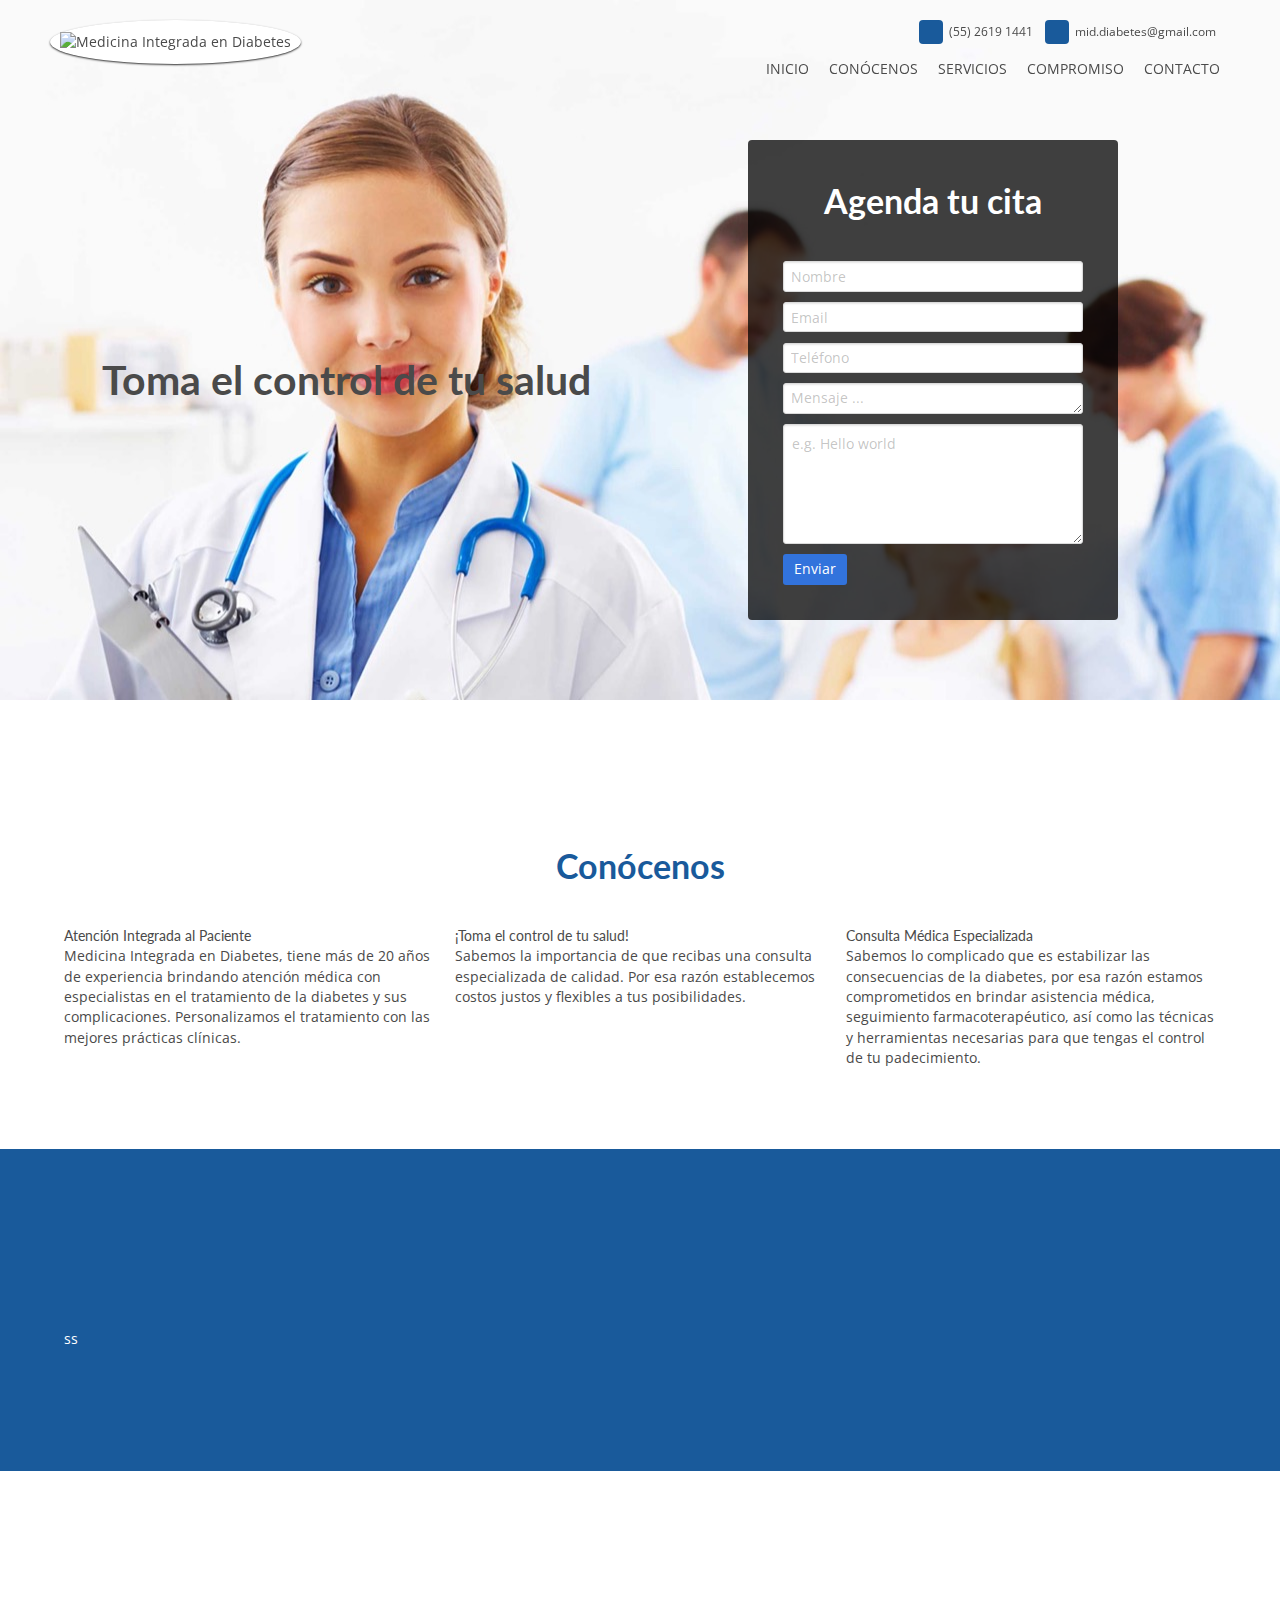
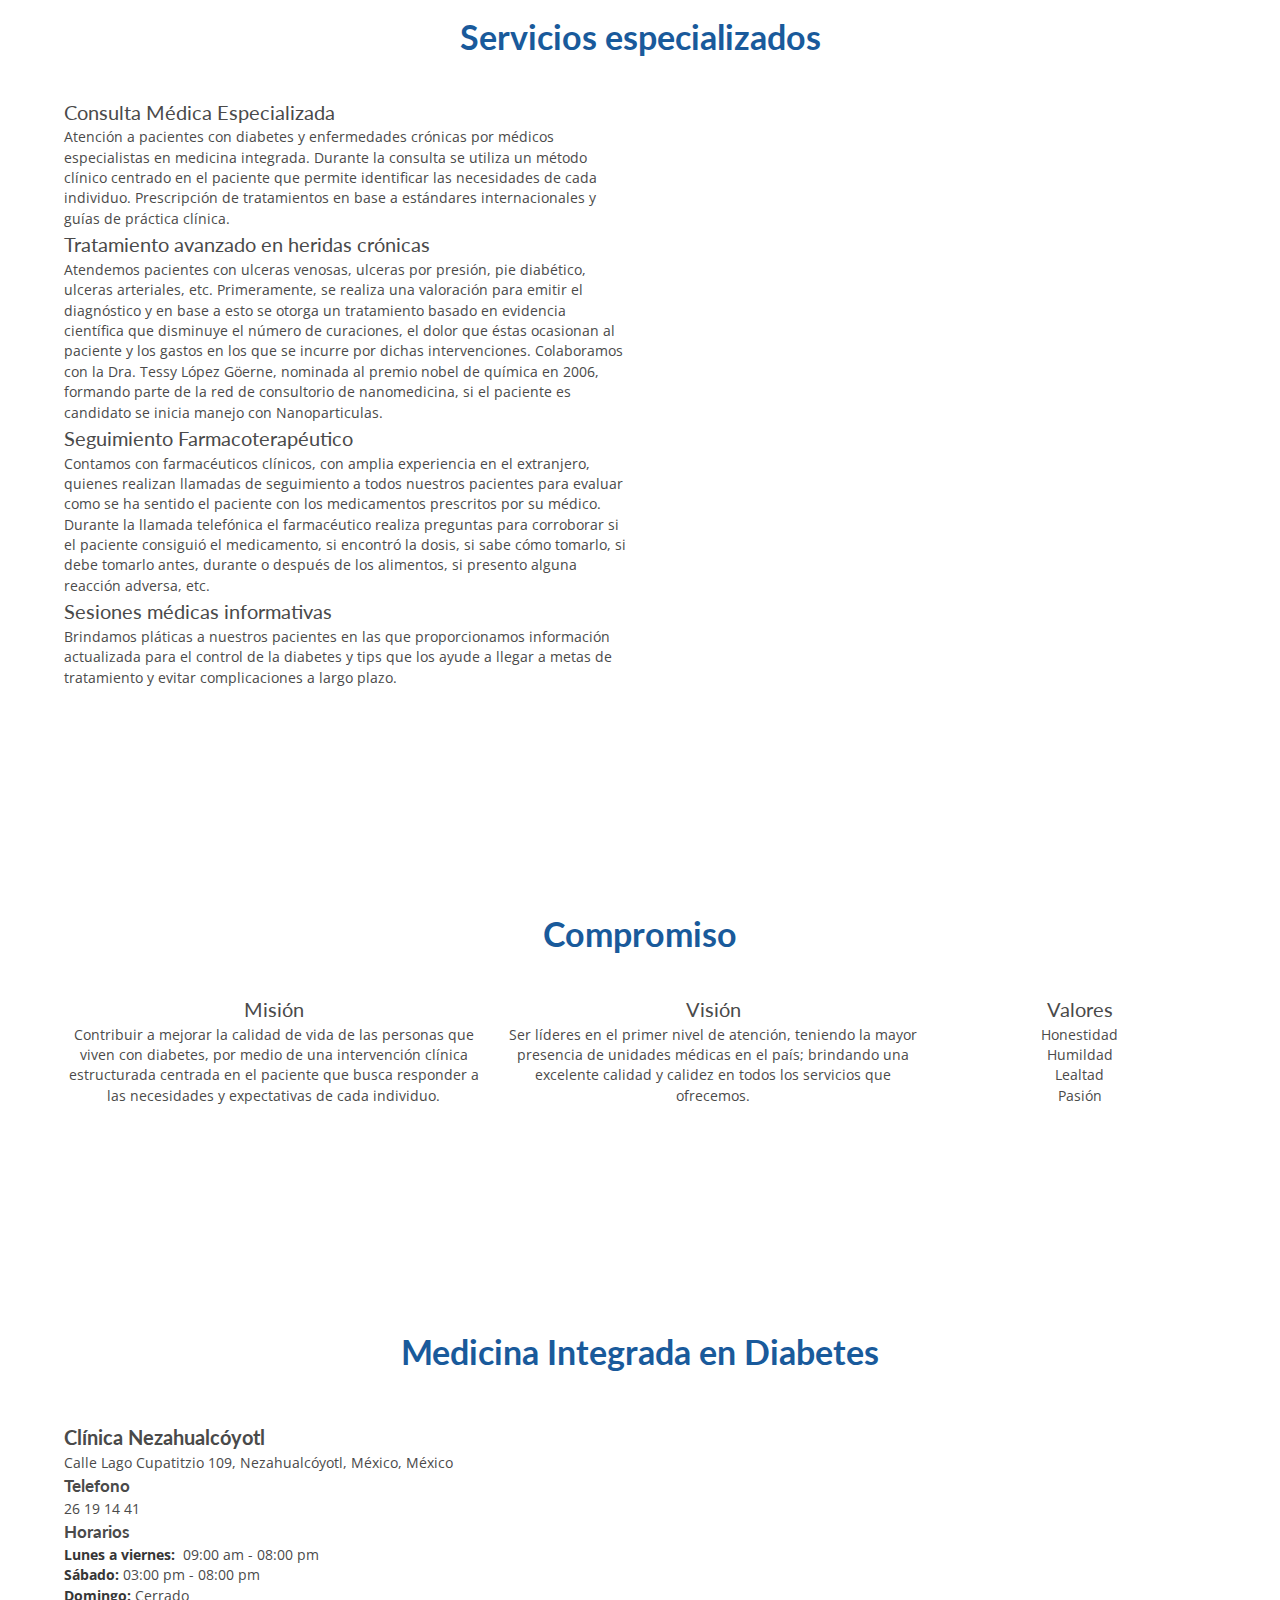
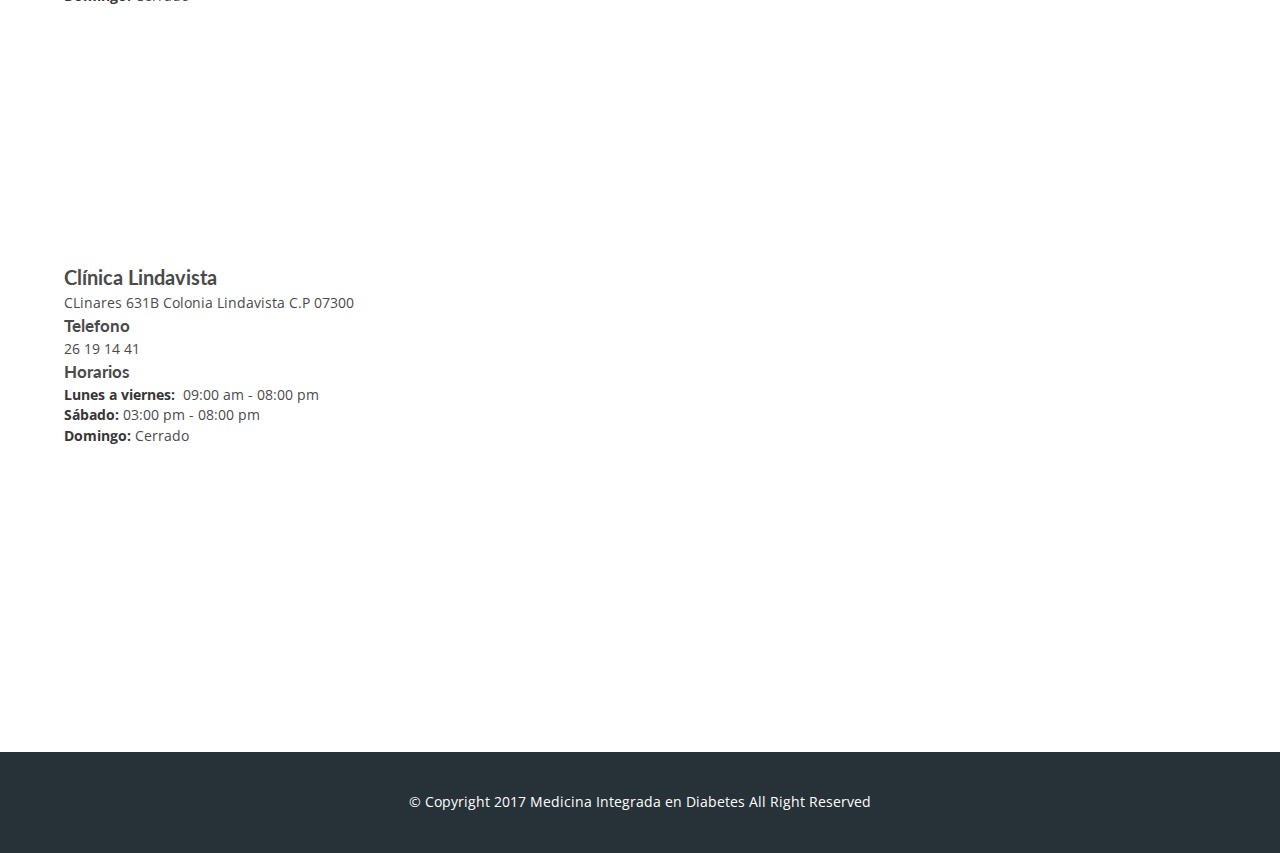
==== commit 806e74f0: "ultimos" ====
--- a/test/index.html
+++ b/test/index.html
@@ -5,18 +5,34 @@
   <meta name="viewport" content="width=device-width, initial-scale=1.0">
   <meta http-equiv="X-UA-Compatible" content="ie=edge">
   <title>Document</title>
+  <link href="https://fonts.googleapis.com/css?family=Lato:700,900|Open+Sans:400,700" rel="stylesheet">
+  <link rel="stylesheet" href="//cdn.materialdesignicons.com/2.0.46/css/materialdesignicons.min.css">  
   <link rel="stylesheet"href="stylesheet.css">
-  <script type="text/javascript" src="http://maps.googleapis.com/maps/api/js?sensor=false"></script>
+  <script type="text/javascript" src="js/jquery.min.js"></script>
+  <script type="text/javascript" src="js/stellar.min.js"></script>
+  <script type="text/javascript" src="js/scrollit.min.js"></script>
+  <script></script>
   <script type="text/javascript">
-</script>
+ jQuery(function($) {
+  
+    $.scrollIt();
+    $.stellar();
+    
+    $('dt').click(function(){
+      $('dd').removeAttr('class');
+      $(this).next().addClass('is-active');
+    });
+  
+  });
+  </script>
 </head>
 <body>
   <header>
     <div class="container">
       <nav class="navbar" role="navigation" aria-label="main navigation">
         <div class="navbar-brand">
-          <a class="navbar-item" href="https://bulma.io">
-            <img src="https://bulma.io/images/bulma-logo.png" alt="Bulma: a modern CSS framework based on Flexbox" width="112" height="28">
+          <a class="navbar-item">
+            <img src="images/mid.png" alt="Medicina Integrada en Diabetes">
           </a>
           <button class="button navbar-burger">
             <span></span>
@@ -24,30 +40,33 @@
             <span></span>
           </button>
         </div>
+        <div class="is-flex">
+          <i class="mdi mdi-phone"></i>
+          <span>(55) 2619 1441</span>
+          <i class="mdi mdi-email"></i>
+          <span>mid.diabetes@gmail.com</span>
+        </div>
         <div class="navbar-menu">
           <div class="navbar-end">
-            <a class="navbar-item">INICIO</a>
-            <a class="navbar-item">CONÓCENOS</a>
-            <a class="navbar-item">SERVICIOS</a>
-            <a class="navbar-item">COMPROMISO</a>
-            <a class="navbar-item">CONTACO</a>
-            <div class="navbar-item">mid.diabetes@gmail.com</div>
-            <div class="navbar-item">2619-1441</div>
-          </div>
-        </div>
-        
+            <a class="navbar-item" data-scroll-nav="0">INICIO</a>
+            <a class="navbar-item" data-scroll-nav="1">CONÓCENOS</a>
+            <a class="navbar-item" data-scroll-nav="2">SERVICIOS</a>
+            <a class="navbar-item" data-scroll-nav="3">COMPROMISO</a>
+            <a class="navbar-item" data-scroll-nav="4">CONTACTO</a>
+          </div>
+        </div>
       </nav>
     </div>
   </header>
-  <section>
-    <div class="container">
-      <div class="columns">
-        <div class="column">
-          <h1 class="is-size-1 has-text-weight-bold has-text-centered">Comunícate con nosotros</h1>
-          <h1 class="is-size-1 has-text-weight-bold has-text-centered">Nos encanta atender a nuestros pacientes</h1>
-        </div>
-        <div class="column">
+  <section class="inicio" data-scroll-index="0" data-stellar-background-ratio="0.5">
+    <div class="container">
+      <div class="columns is-vcentered">
+        <div class="column is-6">
+          <h1 class="is-size-1 has-text-weight-bold has-text-centered">Toma el control de tu salud</h1>
+        </div>
+        <div class="column is-4 is-offset-1">
           <form action="">
+            <h2 class="is-size-2 has-text-weight-bold has-text-centered">Agenda tu cita</h2>
             <div class="field">
               <div class="control">
                 <input id="name" class="input" type="text" name="nombre" placeholder="Nombre" required> 
@@ -86,72 +105,65 @@
       </div>
     </div>
   </section>
-  <section>
+  <section class="conocenos" data-scroll-index="1">
+    <div class="container">
+      <h2 class="is-size-2 has-text-weight-bold has-text-centered">Conócenos</h2>
+      <div class="columns">
+        <div class="column">
+          <h3 class="is-3">Atención Integrada al Paciente</h3>
+          <p>Medicina Integrada en Diabetes, tiene más de 20 años de experiencia brindando atención médica con especialistas en el tratamiento de la diabetes y sus complicaciones. Personalizamos el tratamiento con las mejores prácticas clínicas.</p>
+        </div>
+        <div class="column">
+          <h3 class="is-3">¡Toma el control de tu salud!</strong></h3>
+          <p>Sabemos la importancia de que recibas una consulta especializada de calidad. Por esa razón establecemos costos justos y flexibles a tus posibilidades.</p>
+        </div>
+        <div class="column">
+          <h3 class="is-3">Consulta Médica Especializada</strong></h3>
+          <p>Sabemos lo complicado que es estabilizar las consecuencias de la diabetes, por esa razón estamos comprometidos en brindar asistencia médica, seguimiento farmacoterapéutico, así como las técnicas y herramientas necesarias para que tengas el control de tu padecimiento.</p>
+        </div>
+      </div>
+    </div>
+  </section>
+  <section class="hero is-primary">
+    <div class="hero-body">
       <div class="container">
-        <h2 class="is-size-2">Conócenos</h2>
-        <div class="columns">
-          <div class="column">
-            <h3 class="is-red">Atención Integrada al Paciente</h3>
-            <p>Medicina Integrada en Diabetes, tiene más de 20 años de experiencia brindando atención médica con especialistas en el tratamiento de la diabetes y sus complicaciones. Personalizamos el tratamiento con las mejores prácticas clínicas.</p>
-          </div>
-          <div class="column">
-            <h3 class="is-red">¡Toma el control de tu salud!</strong></h3>
-            <p>Sabemos la importancia de que recibas una consulta especializada de calidad. Por esa razón establecemos costos justos y flexibles a tus posibilidades.</p>
-          </div>
-          <div class="column">
-            <h3 class="is-red">Consulta Médica Especializada</strong></h3>
-            <p>Sabemos lo complicado que es estabilizar las consecuencias de la diabetes, por esa razón estamos comprometidos en brindar asistencia médica, seguimiento farmacoterapéutico, así como las técnicas y herramientas necesarias para que tengas el control de tu padecimiento.</p>
-          </div>
-        </div>
-      </div>
-    </section>
-  <section>
-    <div class="container">
-      <h2 class="is-size-2">Servicios especializados</h2>
+        ss
+      </div>
+    </div>
+  </section>
+  <section class="servicios" data-scroll-index="2">
+    <div class="container">
+      <h2 class="is-size-2 has-text-weight-bold has-text-centered">Servicios especializados</h2>
       <div class="columns">
         <div class="column">
           <dl>
             <dt>
-              <h3 class="is-size-3">Consulta Médica Especializada</h3>
-              <i class="mdi mdi-plus"></i>
-            </dt>
-            <dd>
-              <p>Durante la consulta el médico especialista utiliza un método clínico que le permite identificar las necesidades de cada individuo, preescribe su tratamiento en base a estándares internacionales e incorpora en su práctica médica tecnologías en salud. </p>
-            </dd>
-            <dt>
-              <h3 class="is-size-3">Tratamiento Avanzado en Heridas</h3>
-              <i class="mdi mdi-plus"></i>
-            </dt>
-            <dd>
-              <p>A todo individuo que padece una herida crónica (úlceras venosas, úlceras por pie diabético, úlceras arteriales, úlceras por presión, etc.), se otorga un tratamiento basado en evidencia científica que disminuye el número de curaciones,  el dolor que éstas ocasionan al paciente y los gastos en los que se incurre por éstas intervenciones. </p>
-            </dd>
-            <dt>
-              <h3 class="is-size-3">Protocolo de Nanopartículas</h3>
-              <i class="mdi mdi-plus"></i>
-            </dt>
-            <dd>
-              <p>Nuestro equipo de médicos especialistas colabora estrechamente con la Dra. Tessy López Goerne, nominada al premio nobel de química en 2016, formando parte de la red de consultorios de nanomedicina.</p>
-            </dd>
-            <dt>
-              <h3 class="is-size-3">Servicio de Seguimiento Farmacoterapéutico</h3>
-              <i class="mdi mdi-plus"></i>
-            </dt>
-            <dd>
-              <p>Somos pioneros en México en implementar farmacia clínica en primer nivel de atención. Esto quiere decir que como nuestro paciente recibirás un seguimiento estrecho en donde nuestros especialistas te diseñaran el mejor plan para la toma de todos tus medicamentos.</p>
-            </dd>  
-            <dt>
-              <h3 class="is-size-3">Expediente Electrónico / APP</h3>
-              <i class="mdi mdi-plus"></i>
-            </dt>
-            <dd>
-              <p>Contamos con un expediente electrónico, que es personalizado para cada paciente. El expediente cuenta con una APP para descargarse en su smartphone, lo que le permite tener una comunicación más directa con su médico especialista. Este servicio es sin costo para el paciente.</p>
-            </dd>    
-            <dt>
-              <h3 class="is-size-3">Sesiones Médicas Informativas</h3>
-              <i class="mdi mdi-plus"></i>
-            </dt>
-            <dd>
-              <p>Las sesiones son un servicio de apoyo por parte de nuestro equipo médico para proporcionar información actualizada y tips para el control de tu enfermedad.</p>
+              <h4 class="is-size-4">Consulta Médica Especializada</h4>
+              <i class="mdi mdi-plus"></i>
+            </dt>
+            <dd>
+              <p>Atención a pacientes con diabetes y enfermedades crónicas por médicos especialistas en medicina integrada. Durante la consulta se utiliza un método clínico centrado en el paciente que permite identificar las necesidades de cada individuo. Prescripción de tratamientos en base a estándares internacionales y guías de práctica clínica.</p>
+            </dd>
+            <dt>
+              <h4 class="is-size-4">Tratamiento avanzado en heridas crónicas</h4>
+              <i class="mdi mdi-plus"></i>
+            </dt>
+            <dd>
+              <p>Atendemos pacientes con ulceras venosas, ulceras por presión, pie diabético, ulceras arteriales, etc.  Primeramente, se realiza una valoración para emitir el diagnóstico y en base a esto se otorga un tratamiento basado en evidencia científica que disminuye el número de curaciones, el dolor que éstas ocasionan al paciente y los gastos en los que se incurre por dichas intervenciones.  Colaboramos con la Dra. Tessy López Göerne, nominada al premio nobel de química en 2006, formando parte de la red de consultorio de nanomedicina, si el paciente es candidato se inicia manejo con Nanoparticulas. </p>
+            </dd>
+            <dt>
+              <h4 class="is-size-4">Seguimiento Farmacoterapéutico</h4>
+              <i class="mdi mdi-plus"></i>
+            </dt>
+            <dd>
+              <p>Contamos con farmacéuticos clínicos, con amplia experiencia en el extranjero, quienes realizan llamadas de seguimiento a todos nuestros pacientes para evaluar como se ha sentido el paciente con los medicamentos prescritos por su médico. Durante la llamada telefónica el farmacéutico realiza preguntas para corroborar si el paciente consiguió el medicamento, si encontró la dosis, si sabe cómo tomarlo, si debe tomarlo antes, durante o después de los alimentos, si presento alguna reacción adversa, etc. </p>
+            </dd>
+            <dt>
+              <h4 class="is-size-4">Sesiones médicas informativas</h4>
+              <i class="mdi mdi-plus"></i>
+            </dt>
+            <dd>
+              <p>Brindamos pláticas a nuestros pacientes en las que proporcionamos información actualizada para el control de la diabetes y tips que los ayude a llegar a metas de tratamiento y evitar complicaciones a largo plazo.</p>
             </dd>
           </dl>
         </div>
@@ -159,44 +171,40 @@
       </div>
     </div>
   </section>
-  <section>
+  <section class="compromiso" data-scroll-index="3">
     <div class="container has-text-centered">
-      <h2 class="is-size-2">Compromisos</h2>
-      <div class="columns">
-        <div class="column">
-          <div class="box">
-            <h3 class="is-size-3">Misión</h3>
-            <p>Contribuir a mejorar la calidad de vida de las personas que viven con diabetes, por medio de una intervención clínica estructurada centrada en el paciente que busca responder a las necesidades y expectativas de cada individuo.</p>
-          </div>
-        </div>
-        <div class="column">
-          <div class="box">
-            <h3 class="is-size-3">Visión</h3>
-            <p>Ser líderes en el primer nivel de atención, teniendo la mayor presencia de unidades médicas en el país; brindando una excelente calidad y calidez en todos los servicios que ofrecemos.</p>
-          </div>
+      <h2 class="is-size-2 has-text-weight-bold has-text-centered">Compromiso</h2>
+      <div class="columns">
+        <div class="column">
+          <h4 class="is-size-4">Misión</h4>
+          <p>Contribuir a mejorar la calidad de vida de las personas que viven con diabetes, por medio de una intervención clínica estructurada centrada en el paciente que busca responder a las necesidades y expectativas de cada individuo.</p>
+        </div>
+        <div class="column">
+          <h4 class="is-size-4">Visión</h4>
+          <p>Ser líderes en el primer nivel de atención, teniendo la mayor presencia de unidades médicas en el país; brindando una excelente calidad y calidez en todos los servicios que ofrecemos.</p>
         </div>
         <div class="column is-3">
-          <div class="box">
-            <h3 class="is-size-3">Valores</h3>
-            <ul>
-              <li>Honestidad</li>
-              <li>Humildad</li>
-              <li>Lealtad</li>
-              <li>Pasión</li>
-            </ul>
-          </div>
-        </div>
-      </div>
-    </div>
-  </section>
-  <section>
-    <div class="container">
-      <div class="columns">
-        <div class="column">
-          <h3 class="is-size-3">Clínica Nezahualcóyotl:</h3>
+          <h4 class="is-size-4">Valores</h4>
+          <ul>
+            <li>Honestidad</li>
+            <li>Humildad</li>
+            <li>Lealtad</li>
+            <li>Pasión</li>
+          </ul>
+        </div>
+      </div>
+    </div>
+  </section>
+  <section class="contacto" data-scroll-index="4">
+    <div class="container">
+      <h2 class="is-size-2 has-text-weight-bold has-text-centered">Medicina Integrada en Diabetes</h2>
+      <div class="columns">
+          <div class="column is-vcentered">
+          <h4 class="is-size-4 has-text-weight-bold">Clínica Nezahualcóyotl</h3>
           <p>Calle Lago Cupatitzio 109, Nezahualcóyotl, México, México</p>
-          <p><strong>Teléfono:</strong> 26 19 14 41</p>
-          <p><strong>Horarios</strong></p>
+          <h5 class="is-size-5 has-text-weight-bold"><i class="mdi mdi-phone"></i> Telefono</h5>
+          <p> 26 19 14 41</p>
+          <h5 class="is-size-5 has-text-weight-bold"><i class="mdi mdi-calendar-clock"></i> Horarios</h5>
           <p><strong>Lunes a viernes:</strong>  09:00 am - 08:00 pm</p>
           <p><strong>Sábado:</strong> 03:00 pm - 08:00 pm</p>
           <p><strong>Domingo:</strong> Cerrado</p>
@@ -208,11 +216,12 @@
         </div>
       </div>
       <div class="columns">
-          <div class="column">
-            <h3 class="is-size-3">Clínica Lindavista:</h3>
+          <div class="column is-vcentered">
+            <h4 class="is-size-4 has-text-weight-bold">Clínica Lindavista</h4>
             <p>CLinares 631B Colonia Lindavista C.P 07300</p>
-            <p><strong>Teléfono:</strong> 26 19 14 41</p>
-            <p><strong>Horarios</strong></p>
+            <h5 class="is-size-5 has-text-weight-bold"><i class="mdi mdi-phone"></i> Telefono</h5>
+            <p> 26 19 14 41</p>
+            <h5 class="is-size-5 has-text-weight-bold"><i class="mdi mdi-calendar-clock"></i> Horarios</h5>
             <p><strong>Lunes a viernes:</strong>  09:00 am - 08:00 pm</p>
             <p><strong>Sábado:</strong> 03:00 pm - 08:00 pm</p>
             <p><strong>Domingo:</strong> Cerrado</p>
--- a/test/stylesheet.css
+++ b/test/stylesheet.css
@@ -91,7 +91,7 @@
 
 html {
   background-color: #fff;
-  font-size: 16px;
+  font-size: 0.85em !important;
   -moz-osx-font-smoothing: grayscale;
   -webkit-font-smoothing: antialiased;
   min-width: 300px;
@@ -117,7 +117,7 @@
 input,
 select,
 textarea {
-  font-family: BlinkMacSystemFont, -apple-system, "Segoe UI", "Roboto", "Oxygen", "Ubuntu", "Cantarell", "Fira Sans", "Droid Sans", "Helvetica Neue", "Helvetica", "Arial", sans-serif; }
+  font-family: "Open Sans", sans-serif; }
 
 code,
 pre {
@@ -132,7 +132,7 @@
   line-height: 1.5; }
 
 a {
-  color: #00d1b2;
+  color: #3273dc;
   cursor: pointer;
   text-decoration: none; }
   a strong {
@@ -142,7 +142,7 @@
 
 code {
   background-color: whitesmoke;
-  color: #ff3860;
+  color: #d91d26;
   font-size: 0.875em;
   font-weight: normal;
   padding: 0.25em 0.5em 0.25em; }
@@ -524,16 +524,22 @@
   color: #1c1c1c !important; }
 
 .has-text-primary {
-  color: #00d1b2 !important; }
+  color: #195a9b !important; }
 
 a.has-text-primary:hover, a.has-text-primary:focus {
-  color: #009e86 !important; }
+  color: #12416f !important; }
+
+.has-text-link {
+  color: #3273dc !important; }
+
+a.has-text-link:hover, a.has-text-link:focus {
+  color: #205bbc !important; }
 
 .has-text-info {
-  color: #3273dc !important; }
+  color: #209cee !important; }
 
 a.has-text-info:hover, a.has-text-info:focus {
-  color: #205bbc !important; }
+  color: #0f81cc !important; }
 
 .has-text-success {
   color: #23d160 !important; }
@@ -548,10 +554,10 @@
   color: #ffd324 !important; }
 
 .has-text-danger {
-  color: #ff3860 !important; }
+  color: #d91d26 !important; }
 
 a.has-text-danger:hover, a.has-text-danger:focus {
-  color: #ff0537 !important; }
+  color: #ac171e !important; }
 
 .has-text-black-bis {
   color: #121212 !important; }
@@ -918,12 +924,799 @@
     margin-bottom: 1.5rem; }
 
 a.box:hover, a.box:focus {
-  -webkit-box-shadow: 0 2px 3px rgba(10, 10, 10, 0.1), 0 0 0 1px #00d1b2;
-  box-shadow: 0 2px 3px rgba(10, 10, 10, 0.1), 0 0 0 1px #00d1b2; }
+  -webkit-box-shadow: 0 2px 3px rgba(10, 10, 10, 0.1), 0 0 0 1px #3273dc;
+  box-shadow: 0 2px 3px rgba(10, 10, 10, 0.1), 0 0 0 1px #3273dc; }
 
 a.box:active {
-  -webkit-box-shadow: inset 0 1px 2px rgba(10, 10, 10, 0.2), 0 0 0 1px #00d1b2;
-  box-shadow: inset 0 1px 2px rgba(10, 10, 10, 0.2), 0 0 0 1px #00d1b2; }
+  -webkit-box-shadow: inset 0 1px 2px rgba(10, 10, 10, 0.2), 0 0 0 1px #3273dc;
+  box-shadow: inset 0 1px 2px rgba(10, 10, 10, 0.2), 0 0 0 1px #3273dc; }
+
+.button {
+  -moz-appearance: none;
+  -webkit-appearance: none;
+  -webkit-box-align: center;
+  -webkit-align-items: center;
+  -ms-flex-align: center;
+  align-items: center;
+  border: 1px solid transparent;
+  border-radius: 3px;
+  -webkit-box-shadow: none;
+  box-shadow: none;
+  display: -webkit-inline-box;
+  display: -webkit-inline-flex;
+  display: -ms-inline-flexbox;
+  display: inline-flex;
+  font-size: 1rem;
+  height: 2.25em;
+  -webkit-box-pack: start;
+  -webkit-justify-content: flex-start;
+  -ms-flex-pack: start;
+  justify-content: flex-start;
+  line-height: 1.5;
+  padding-bottom: calc(0.375em - 1px);
+  padding-left: calc(0.625em - 1px);
+  padding-right: calc(0.625em - 1px);
+  padding-top: calc(0.375em - 1px);
+  position: relative;
+  vertical-align: top;
+  -webkit-touch-callout: none;
+  -webkit-user-select: none;
+  -moz-user-select: none;
+  -ms-user-select: none;
+  user-select: none;
+  background-color: white;
+  border-color: #dbdbdb;
+  color: #363636;
+  cursor: pointer;
+  -webkit-box-pack: center;
+  -webkit-justify-content: center;
+  -ms-flex-pack: center;
+  justify-content: center;
+  padding-left: 0.75em;
+  padding-right: 0.75em;
+  text-align: center;
+  white-space: nowrap; }
+  .button:focus, .button.is-focused, .button:active, .button.is-active {
+    outline: none; }
+  .button[disabled] {
+    cursor: not-allowed; }
+  .button strong {
+    color: inherit; }
+  .button .icon, .button .icon.is-small, .button .icon.is-medium, .button .icon.is-large {
+    height: 1.5em;
+    width: 1.5em; }
+  .button .icon:first-child:not(:last-child) {
+    margin-left: calc(-0.375em - 1px);
+    margin-right: 0.1875em; }
+  .button .icon:last-child:not(:first-child) {
+    margin-left: 0.1875em;
+    margin-right: calc(-0.375em - 1px); }
+  .button .icon:first-child:last-child {
+    margin-left: calc(-0.375em - 1px);
+    margin-right: calc(-0.375em - 1px); }
+  .button:hover, .button.is-hovered {
+    border-color: #b5b5b5;
+    color: #363636; }
+  .button:focus, .button.is-focused {
+    border-color: #3273dc;
+    color: #363636; }
+    .button:focus:not(:active), .button.is-focused:not(:active) {
+      -webkit-box-shadow: 0 0 0 0.125em rgba(50, 115, 220, 0.25);
+      box-shadow: 0 0 0 0.125em rgba(50, 115, 220, 0.25); }
+  .button:active, .button.is-active {
+    border-color: #4a4a4a;
+    color: #363636; }
+  .button.is-text {
+    background-color: transparent;
+    border-color: transparent;
+    color: #4a4a4a;
+    text-decoration: underline; }
+    .button.is-text:hover, .button.is-text.is-hovered, .button.is-text:focus, .button.is-text.is-focused {
+      background-color: whitesmoke;
+      color: #363636; }
+    .button.is-text:active, .button.is-text.is-active {
+      background-color: #e8e8e8;
+      color: #363636; }
+    .button.is-text[disabled] {
+      background-color: transparent;
+      border-color: transparent;
+      -webkit-box-shadow: none;
+      box-shadow: none; }
+  .button.is-white {
+    background-color: white;
+    border-color: transparent;
+    color: #0a0a0a; }
+    .button.is-white:hover, .button.is-white.is-hovered {
+      background-color: #f9f9f9;
+      border-color: transparent;
+      color: #0a0a0a; }
+    .button.is-white:focus, .button.is-white.is-focused {
+      border-color: transparent;
+      color: #0a0a0a; }
+      .button.is-white:focus:not(:active), .button.is-white.is-focused:not(:active) {
+        -webkit-box-shadow: 0 0 0 0.125em rgba(255, 255, 255, 0.25);
+        box-shadow: 0 0 0 0.125em rgba(255, 255, 255, 0.25); }
+    .button.is-white:active, .button.is-white.is-active {
+      background-color: #f2f2f2;
+      border-color: transparent;
+      color: #0a0a0a; }
+    .button.is-white[disabled] {
+      background-color: white;
+      border-color: transparent;
+      -webkit-box-shadow: none;
+      box-shadow: none; }
+    .button.is-white.is-inverted {
+      background-color: #0a0a0a;
+      color: white; }
+      .button.is-white.is-inverted:hover {
+        background-color: black; }
+      .button.is-white.is-inverted[disabled] {
+        background-color: #0a0a0a;
+        border-color: transparent;
+        -webkit-box-shadow: none;
+        box-shadow: none;
+        color: white; }
+    .button.is-white.is-loading:after {
+      border-color: transparent transparent #0a0a0a #0a0a0a !important; }
+    .button.is-white.is-outlined {
+      background-color: transparent;
+      border-color: white;
+      color: white; }
+      .button.is-white.is-outlined:hover, .button.is-white.is-outlined:focus {
+        background-color: white;
+        border-color: white;
+        color: #0a0a0a; }
+      .button.is-white.is-outlined.is-loading:after {
+        border-color: transparent transparent white white !important; }
+      .button.is-white.is-outlined[disabled] {
+        background-color: transparent;
+        border-color: white;
+        -webkit-box-shadow: none;
+        box-shadow: none;
+        color: white; }
+    .button.is-white.is-inverted.is-outlined {
+      background-color: transparent;
+      border-color: #0a0a0a;
+      color: #0a0a0a; }
+      .button.is-white.is-inverted.is-outlined:hover, .button.is-white.is-inverted.is-outlined:focus {
+        background-color: #0a0a0a;
+        color: white; }
+      .button.is-white.is-inverted.is-outlined[disabled] {
+        background-color: transparent;
+        border-color: #0a0a0a;
+        -webkit-box-shadow: none;
+        box-shadow: none;
+        color: #0a0a0a; }
+  .button.is-black {
+    background-color: #0a0a0a;
+    border-color: transparent;
+    color: white; }
+    .button.is-black:hover, .button.is-black.is-hovered {
+      background-color: #040404;
+      border-color: transparent;
+      color: white; }
+    .button.is-black:focus, .button.is-black.is-focused {
+      border-color: transparent;
+      color: white; }
+      .button.is-black:focus:not(:active), .button.is-black.is-focused:not(:active) {
+        -webkit-box-shadow: 0 0 0 0.125em rgba(10, 10, 10, 0.25);
+        box-shadow: 0 0 0 0.125em rgba(10, 10, 10, 0.25); }
+    .button.is-black:active, .button.is-black.is-active {
+      background-color: black;
+      border-color: transparent;
+      color: white; }
+    .button.is-black[disabled] {
+      background-color: #0a0a0a;
+      border-color: transparent;
+      -webkit-box-shadow: none;
+      box-shadow: none; }
+    .button.is-black.is-inverted {
+      background-color: white;
+      color: #0a0a0a; }
+      .button.is-black.is-inverted:hover {
+        background-color: #f2f2f2; }
+      .button.is-black.is-inverted[disabled] {
+        background-color: white;
+        border-color: transparent;
+        -webkit-box-shadow: none;
+        box-shadow: none;
+        color: #0a0a0a; }
+    .button.is-black.is-loading:after {
+      border-color: transparent transparent white white !important; }
+    .button.is-black.is-outlined {
+      background-color: transparent;
+      border-color: #0a0a0a;
+      color: #0a0a0a; }
+      .button.is-black.is-outlined:hover, .button.is-black.is-outlined:focus {
+        background-color: #0a0a0a;
+        border-color: #0a0a0a;
+        color: white; }
+      .button.is-black.is-outlined.is-loading:after {
+        border-color: transparent transparent #0a0a0a #0a0a0a !important; }
+      .button.is-black.is-outlined[disabled] {
+        background-color: transparent;
+        border-color: #0a0a0a;
+        -webkit-box-shadow: none;
+        box-shadow: none;
+        color: #0a0a0a; }
+    .button.is-black.is-inverted.is-outlined {
+      background-color: transparent;
+      border-color: white;
+      color: white; }
+      .button.is-black.is-inverted.is-outlined:hover, .button.is-black.is-inverted.is-outlined:focus {
+        background-color: white;
+        color: #0a0a0a; }
+      .button.is-black.is-inverted.is-outlined[disabled] {
+        background-color: transparent;
+        border-color: white;
+        -webkit-box-shadow: none;
+        box-shadow: none;
+        color: white; }
+  .button.is-light {
+    background-color: whitesmoke;
+    border-color: transparent;
+    color: #363636; }
+    .button.is-light:hover, .button.is-light.is-hovered {
+      background-color: #eeeeee;
+      border-color: transparent;
+      color: #363636; }
+    .button.is-light:focus, .button.is-light.is-focused {
+      border-color: transparent;
+      color: #363636; }
+      .button.is-light:focus:not(:active), .button.is-light.is-focused:not(:active) {
+        -webkit-box-shadow: 0 0 0 0.125em rgba(245, 245, 245, 0.25);
+        box-shadow: 0 0 0 0.125em rgba(245, 245, 245, 0.25); }
+    .button.is-light:active, .button.is-light.is-active {
+      background-color: #e8e8e8;
+      border-color: transparent;
+      color: #363636; }
+    .button.is-light[disabled] {
+      background-color: whitesmoke;
+      border-color: transparent;
+      -webkit-box-shadow: none;
+      box-shadow: none; }
+    .button.is-light.is-inverted {
+      background-color: #363636;
+      color: whitesmoke; }
+      .button.is-light.is-inverted:hover {
+        background-color: #292929; }
+      .button.is-light.is-inverted[disabled] {
+        background-color: #363636;
+        border-color: transparent;
+        -webkit-box-shadow: none;
+        box-shadow: none;
+        color: whitesmoke; }
+    .button.is-light.is-loading:after {
+      border-color: transparent transparent #363636 #363636 !important; }
+    .button.is-light.is-outlined {
+      background-color: transparent;
+      border-color: whitesmoke;
+      color: whitesmoke; }
+      .button.is-light.is-outlined:hover, .button.is-light.is-outlined:focus {
+        background-color: whitesmoke;
+        border-color: whitesmoke;
+        color: #363636; }
+      .button.is-light.is-outlined.is-loading:after {
+        border-color: transparent transparent whitesmoke whitesmoke !important; }
+      .button.is-light.is-outlined[disabled] {
+        background-color: transparent;
+        border-color: whitesmoke;
+        -webkit-box-shadow: none;
+        box-shadow: none;
+        color: whitesmoke; }
+    .button.is-light.is-inverted.is-outlined {
+      background-color: transparent;
+      border-color: #363636;
+      color: #363636; }
+      .button.is-light.is-inverted.is-outlined:hover, .button.is-light.is-inverted.is-outlined:focus {
+        background-color: #363636;
+        color: whitesmoke; }
+      .button.is-light.is-inverted.is-outlined[disabled] {
+        background-color: transparent;
+        border-color: #363636;
+        -webkit-box-shadow: none;
+        box-shadow: none;
+        color: #363636; }
+  .button.is-dark {
+    background-color: #363636;
+    border-color: transparent;
+    color: whitesmoke; }
+    .button.is-dark:hover, .button.is-dark.is-hovered {
+      background-color: #2f2f2f;
+      border-color: transparent;
+      color: whitesmoke; }
+    .button.is-dark:focus, .button.is-dark.is-focused {
+      border-color: transparent;
+      color: whitesmoke; }
+      .button.is-dark:focus:not(:active), .button.is-dark.is-focused:not(:active) {
+        -webkit-box-shadow: 0 0 0 0.125em rgba(54, 54, 54, 0.25);
+        box-shadow: 0 0 0 0.125em rgba(54, 54, 54, 0.25); }
+    .button.is-dark:active, .button.is-dark.is-active {
+      background-color: #292929;
+      border-color: transparent;
+      color: whitesmoke; }
+    .button.is-dark[disabled] {
+      background-color: #363636;
+      border-color: transparent;
+      -webkit-box-shadow: none;
+      box-shadow: none; }
+    .button.is-dark.is-inverted {
+      background-color: whitesmoke;
+      color: #363636; }
+      .button.is-dark.is-inverted:hover {
+        background-color: #e8e8e8; }
+      .button.is-dark.is-inverted[disabled] {
+        background-color: whitesmoke;
+        border-color: transparent;
+        -webkit-box-shadow: none;
+        box-shadow: none;
+        color: #363636; }
+    .button.is-dark.is-loading:after {
+      border-color: transparent transparent whitesmoke whitesmoke !important; }
+    .button.is-dark.is-outlined {
+      background-color: transparent;
+      border-color: #363636;
+      color: #363636; }
+      .button.is-dark.is-outlined:hover, .button.is-dark.is-outlined:focus {
+        background-color: #363636;
+        border-color: #363636;
+        color: whitesmoke; }
+      .button.is-dark.is-outlined.is-loading:after {
+        border-color: transparent transparent #363636 #363636 !important; }
+      .button.is-dark.is-outlined[disabled] {
+        background-color: transparent;
+        border-color: #363636;
+        -webkit-box-shadow: none;
+        box-shadow: none;
+        color: #363636; }
+    .button.is-dark.is-inverted.is-outlined {
+      background-color: transparent;
+      border-color: whitesmoke;
+      color: whitesmoke; }
+      .button.is-dark.is-inverted.is-outlined:hover, .button.is-dark.is-inverted.is-outlined:focus {
+        background-color: whitesmoke;
+        color: #363636; }
+      .button.is-dark.is-inverted.is-outlined[disabled] {
+        background-color: transparent;
+        border-color: whitesmoke;
+        -webkit-box-shadow: none;
+        box-shadow: none;
+        color: whitesmoke; }
+  .button.is-primary {
+    background-color: #195a9b;
+    border-color: transparent;
+    color: #fff; }
+    .button.is-primary:hover, .button.is-primary.is-hovered {
+      background-color: #175490;
+      border-color: transparent;
+      color: #fff; }
+    .button.is-primary:focus, .button.is-primary.is-focused {
+      border-color: transparent;
+      color: #fff; }
+      .button.is-primary:focus:not(:active), .button.is-primary.is-focused:not(:active) {
+        -webkit-box-shadow: 0 0 0 0.125em rgba(25, 90, 155, 0.25);
+        box-shadow: 0 0 0 0.125em rgba(25, 90, 155, 0.25); }
+    .button.is-primary:active, .button.is-primary.is-active {
+      background-color: #154d85;
+      border-color: transparent;
+      color: #fff; }
+    .button.is-primary[disabled] {
+      background-color: #195a9b;
+      border-color: transparent;
+      -webkit-box-shadow: none;
+      box-shadow: none; }
+    .button.is-primary.is-inverted {
+      background-color: #fff;
+      color: #195a9b; }
+      .button.is-primary.is-inverted:hover {
+        background-color: #f2f2f2; }
+      .button.is-primary.is-inverted[disabled] {
+        background-color: #fff;
+        border-color: transparent;
+        -webkit-box-shadow: none;
+        box-shadow: none;
+        color: #195a9b; }
+    .button.is-primary.is-loading:after {
+      border-color: transparent transparent #fff #fff !important; }
+    .button.is-primary.is-outlined {
+      background-color: transparent;
+      border-color: #195a9b;
+      color: #195a9b; }
+      .button.is-primary.is-outlined:hover, .button.is-primary.is-outlined:focus {
+        background-color: #195a9b;
+        border-color: #195a9b;
+        color: #fff; }
+      .button.is-primary.is-outlined.is-loading:after {
+        border-color: transparent transparent #195a9b #195a9b !important; }
+      .button.is-primary.is-outlined[disabled] {
+        background-color: transparent;
+        border-color: #195a9b;
+        -webkit-box-shadow: none;
+        box-shadow: none;
+        color: #195a9b; }
+    .button.is-primary.is-inverted.is-outlined {
+      background-color: transparent;
+      border-color: #fff;
+      color: #fff; }
+      .button.is-primary.is-inverted.is-outlined:hover, .button.is-primary.is-inverted.is-outlined:focus {
+        background-color: #fff;
+        color: #195a9b; }
+      .button.is-primary.is-inverted.is-outlined[disabled] {
+        background-color: transparent;
+        border-color: #fff;
+        -webkit-box-shadow: none;
+        box-shadow: none;
+        color: #fff; }
+  .button.is-link {
+    background-color: #3273dc;
+    border-color: transparent;
+    color: #fff; }
+    .button.is-link:hover, .button.is-link.is-hovered {
+      background-color: #276cda;
+      border-color: transparent;
+      color: #fff; }
+    .button.is-link:focus, .button.is-link.is-focused {
+      border-color: transparent;
+      color: #fff; }
+      .button.is-link:focus:not(:active), .button.is-link.is-focused:not(:active) {
+        -webkit-box-shadow: 0 0 0 0.125em rgba(50, 115, 220, 0.25);
+        box-shadow: 0 0 0 0.125em rgba(50, 115, 220, 0.25); }
+    .button.is-link:active, .button.is-link.is-active {
+      background-color: #2366d1;
+      border-color: transparent;
+      color: #fff; }
+    .button.is-link[disabled] {
+      background-color: #3273dc;
+      border-color: transparent;
+      -webkit-box-shadow: none;
+      box-shadow: none; }
+    .button.is-link.is-inverted {
+      background-color: #fff;
+      color: #3273dc; }
+      .button.is-link.is-inverted:hover {
+        background-color: #f2f2f2; }
+      .button.is-link.is-inverted[disabled] {
+        background-color: #fff;
+        border-color: transparent;
+        -webkit-box-shadow: none;
+        box-shadow: none;
+        color: #3273dc; }
+    .button.is-link.is-loading:after {
+      border-color: transparent transparent #fff #fff !important; }
+    .button.is-link.is-outlined {
+      background-color: transparent;
+      border-color: #3273dc;
+      color: #3273dc; }
+      .button.is-link.is-outlined:hover, .button.is-link.is-outlined:focus {
+        background-color: #3273dc;
+        border-color: #3273dc;
+        color: #fff; }
+      .button.is-link.is-outlined.is-loading:after {
+        border-color: transparent transparent #3273dc #3273dc !important; }
+      .button.is-link.is-outlined[disabled] {
+        background-color: transparent;
+        border-color: #3273dc;
+        -webkit-box-shadow: none;
+        box-shadow: none;
+        color: #3273dc; }
+    .button.is-link.is-inverted.is-outlined {
+      background-color: transparent;
+      border-color: #fff;
+      color: #fff; }
+      .button.is-link.is-inverted.is-outlined:hover, .button.is-link.is-inverted.is-outlined:focus {
+        background-color: #fff;
+        color: #3273dc; }
+      .button.is-link.is-inverted.is-outlined[disabled] {
+        background-color: transparent;
+        border-color: #fff;
+        -webkit-box-shadow: none;
+        box-shadow: none;
+        color: #fff; }
+  .button.is-info {
+    background-color: #209cee;
+    border-color: transparent;
+    color: #fff; }
+    .button.is-info:hover, .button.is-info.is-hovered {
+      background-color: #1496ed;
+      border-color: transparent;
+      color: #fff; }
+    .button.is-info:focus, .button.is-info.is-focused {
+      border-color: transparent;
+      color: #fff; }
+      .button.is-info:focus:not(:active), .button.is-info.is-focused:not(:active) {
+        -webkit-box-shadow: 0 0 0 0.125em rgba(32, 156, 238, 0.25);
+        box-shadow: 0 0 0 0.125em rgba(32, 156, 238, 0.25); }
+    .button.is-info:active, .button.is-info.is-active {
+      background-color: #118fe4;
+      border-color: transparent;
+      color: #fff; }
+    .button.is-info[disabled] {
+      background-color: #209cee;
+      border-color: transparent;
+      -webkit-box-shadow: none;
+      box-shadow: none; }
+    .button.is-info.is-inverted {
+      background-color: #fff;
+      color: #209cee; }
+      .button.is-info.is-inverted:hover {
+        background-color: #f2f2f2; }
+      .button.is-info.is-inverted[disabled] {
+        background-color: #fff;
+        border-color: transparent;
+        -webkit-box-shadow: none;
+        box-shadow: none;
+        color: #209cee; }
+    .button.is-info.is-loading:after {
+      border-color: transparent transparent #fff #fff !important; }
+    .button.is-info.is-outlined {
+      background-color: transparent;
+      border-color: #209cee;
+      color: #209cee; }
+      .button.is-info.is-outlined:hover, .button.is-info.is-outlined:focus {
+        background-color: #209cee;
+        border-color: #209cee;
+        color: #fff; }
+      .button.is-info.is-outlined.is-loading:after {
+        border-color: transparent transparent #209cee #209cee !important; }
+      .button.is-info.is-outlined[disabled] {
+        background-color: transparent;
+        border-color: #209cee;
+        -webkit-box-shadow: none;
+        box-shadow: none;
+        color: #209cee; }
+    .button.is-info.is-inverted.is-outlined {
+      background-color: transparent;
+      border-color: #fff;
+      color: #fff; }
+      .button.is-info.is-inverted.is-outlined:hover, .button.is-info.is-inverted.is-outlined:focus {
+        background-color: #fff;
+        color: #209cee; }
+      .button.is-info.is-inverted.is-outlined[disabled] {
+        background-color: transparent;
+        border-color: #fff;
+        -webkit-box-shadow: none;
+        box-shadow: none;
+        color: #fff; }
+  .button.is-success {
+    background-color: #23d160;
+    border-color: transparent;
+    color: #fff; }
+    .button.is-success:hover, .button.is-success.is-hovered {
+      background-color: #22c65b;
+      border-color: transparent;
+      color: #fff; }
+    .button.is-success:focus, .button.is-success.is-focused {
+      border-color: transparent;
+      color: #fff; }
+      .button.is-success:focus:not(:active), .button.is-success.is-focused:not(:active) {
+        -webkit-box-shadow: 0 0 0 0.125em rgba(35, 209, 96, 0.25);
+        box-shadow: 0 0 0 0.125em rgba(35, 209, 96, 0.25); }
+    .button.is-success:active, .button.is-success.is-active {
+      background-color: #20bc56;
+      border-color: transparent;
+      color: #fff; }
+    .button.is-success[disabled] {
+      background-color: #23d160;
+      border-color: transparent;
+      -webkit-box-shadow: none;
+      box-shadow: none; }
+    .button.is-success.is-inverted {
+      background-color: #fff;
+      color: #23d160; }
+      .button.is-success.is-inverted:hover {
+        background-color: #f2f2f2; }
+      .button.is-success.is-inverted[disabled] {
+        background-color: #fff;
+        border-color: transparent;
+        -webkit-box-shadow: none;
+        box-shadow: none;
+        color: #23d160; }
+    .button.is-success.is-loading:after {
+      border-color: transparent transparent #fff #fff !important; }
+    .button.is-success.is-outlined {
+      background-color: transparent;
+      border-color: #23d160;
+      color: #23d160; }
+      .button.is-success.is-outlined:hover, .button.is-success.is-outlined:focus {
+        background-color: #23d160;
+        border-color: #23d160;
+        color: #fff; }
+      .button.is-success.is-outlined.is-loading:after {
+        border-color: transparent transparent #23d160 #23d160 !important; }
+      .button.is-success.is-outlined[disabled] {
+        background-color: transparent;
+        border-color: #23d160;
+        -webkit-box-shadow: none;
+        box-shadow: none;
+        color: #23d160; }
+    .button.is-success.is-inverted.is-outlined {
+      background-color: transparent;
+      border-color: #fff;
+      color: #fff; }
+      .button.is-success.is-inverted.is-outlined:hover, .button.is-success.is-inverted.is-outlined:focus {
+        background-color: #fff;
+        color: #23d160; }
+      .button.is-success.is-inverted.is-outlined[disabled] {
+        background-color: transparent;
+        border-color: #fff;
+        -webkit-box-shadow: none;
+        box-shadow: none;
+        color: #fff; }
+  .button.is-warning {
+    background-color: #ffdd57;
+    border-color: transparent;
+    color: rgba(0, 0, 0, 0.7); }
+    .button.is-warning:hover, .button.is-warning.is-hovered {
+      background-color: #ffdb4a;
+      border-color: transparent;
+      color: rgba(0, 0, 0, 0.7); }
+    .button.is-warning:focus, .button.is-warning.is-focused {
+      border-color: transparent;
+      color: rgba(0, 0, 0, 0.7); }
+      .button.is-warning:focus:not(:active), .button.is-warning.is-focused:not(:active) {
+        -webkit-box-shadow: 0 0 0 0.125em rgba(255, 221, 87, 0.25);
+        box-shadow: 0 0 0 0.125em rgba(255, 221, 87, 0.25); }
+    .button.is-warning:active, .button.is-warning.is-active {
+      background-color: #ffd83d;
+      border-color: transparent;
+      color: rgba(0, 0, 0, 0.7); }
+    .button.is-warning[disabled] {
+      background-color: #ffdd57;
+      border-color: transparent;
+      -webkit-box-shadow: none;
+      box-shadow: none; }
+    .button.is-warning.is-inverted {
+      background-color: rgba(0, 0, 0, 0.7);
+      color: #ffdd57; }
+      .button.is-warning.is-inverted:hover {
+        background-color: rgba(0, 0, 0, 0.7); }
+      .button.is-warning.is-inverted[disabled] {
+        background-color: rgba(0, 0, 0, 0.7);
+        border-color: transparent;
+        -webkit-box-shadow: none;
+        box-shadow: none;
+        color: #ffdd57; }
+    .button.is-warning.is-loading:after {
+      border-color: transparent transparent rgba(0, 0, 0, 0.7) rgba(0, 0, 0, 0.7) !important; }
+    .button.is-warning.is-outlined {
+      background-color: transparent;
+      border-color: #ffdd57;
+      color: #ffdd57; }
+      .button.is-warning.is-outlined:hover, .button.is-warning.is-outlined:focus {
+        background-color: #ffdd57;
+        border-color: #ffdd57;
+        color: rgba(0, 0, 0, 0.7); }
+      .button.is-warning.is-outlined.is-loading:after {
+        border-color: transparent transparent #ffdd57 #ffdd57 !important; }
+      .button.is-warning.is-outlined[disabled] {
+        background-color: transparent;
+        border-color: #ffdd57;
+        -webkit-box-shadow: none;
+        box-shadow: none;
+        color: #ffdd57; }
+    .button.is-warning.is-inverted.is-outlined {
+      background-color: transparent;
+      border-color: rgba(0, 0, 0, 0.7);
+      color: rgba(0, 0, 0, 0.7); }
+      .button.is-warning.is-inverted.is-outlined:hover, .button.is-warning.is-inverted.is-outlined:focus {
+        background-color: rgba(0, 0, 0, 0.7);
+        color: #ffdd57; }
+      .button.is-warning.is-inverted.is-outlined[disabled] {
+        background-color: transparent;
+        border-color: rgba(0, 0, 0, 0.7);
+        -webkit-box-shadow: none;
+        box-shadow: none;
+        color: rgba(0, 0, 0, 0.7); }
+  .button.is-danger {
+    background-color: #d91d26;
+    border-color: transparent;
+    color: #fff; }
+    .button.is-danger:hover, .button.is-danger.is-hovered {
+      background-color: #ce1b24;
+      border-color: transparent;
+      color: #fff; }
+    .button.is-danger:focus, .button.is-danger.is-focused {
+      border-color: transparent;
+      color: #fff; }
+      .button.is-danger:focus:not(:active), .button.is-danger.is-focused:not(:active) {
+        -webkit-box-shadow: 0 0 0 0.125em rgba(217, 29, 38, 0.25);
+        box-shadow: 0 0 0 0.125em rgba(217, 29, 38, 0.25); }
+    .button.is-danger:active, .button.is-danger.is-active {
+      background-color: #c31a22;
+      border-color: transparent;
+      color: #fff; }
+    .button.is-danger[disabled] {
+      background-color: #d91d26;
+      border-color: transparent;
+      -webkit-box-shadow: none;
+      box-shadow: none; }
+    .button.is-danger.is-inverted {
+      background-color: #fff;
+      color: #d91d26; }
+      .button.is-danger.is-inverted:hover {
+        background-color: #f2f2f2; }
+      .button.is-danger.is-inverted[disabled] {
+        background-color: #fff;
+        border-color: transparent;
+        -webkit-box-shadow: none;
+        box-shadow: none;
+        color: #d91d26; }
+    .button.is-danger.is-loading:after {
+      border-color: transparent transparent #fff #fff !important; }
+    .button.is-danger.is-outlined {
+      background-color: transparent;
+      border-color: #d91d26;
+      color: #d91d26; }
+      .button.is-danger.is-outlined:hover, .button.is-danger.is-outlined:focus {
+        background-color: #d91d26;
+        border-color: #d91d26;
+        color: #fff; }
+      .button.is-danger.is-outlined.is-loading:after {
+        border-color: transparent transparent #d91d26 #d91d26 !important; }
+      .button.is-danger.is-outlined[disabled] {
+        background-color: transparent;
+        border-color: #d91d26;
+        -webkit-box-shadow: none;
+        box-shadow: none;
+        color: #d91d26; }
+    .button.is-danger.is-inverted.is-outlined {
+      background-color: transparent;
+      border-color: #fff;
+      color: #fff; }
+      .button.is-danger.is-inverted.is-outlined:hover, .button.is-danger.is-inverted.is-outlined:focus {
+        background-color: #fff;
+        color: #d91d26; }
+      .button.is-danger.is-inverted.is-outlined[disabled] {
+        background-color: transparent;
+        border-color: #fff;
+        -webkit-box-shadow: none;
+        box-shadow: none;
+        color: #fff; }
+  .button.is-small {
+    border-radius: 2px;
+    font-size: 0.75rem; }
+  .button.is-medium {
+    font-size: 1.25rem; }
+  .button.is-large {
+    font-size: 1.5rem; }
+  .button[disabled] {
+    background-color: white;
+    border-color: #dbdbdb;
+    -webkit-box-shadow: none;
+    box-shadow: none;
+    opacity: 0.5; }
+  .button.is-fullwidth {
+    display: -webkit-box;
+    display: -webkit-flex;
+    display: -ms-flexbox;
+    display: flex;
+    width: 100%; }
+  .button.is-loading {
+    color: transparent !important;
+    pointer-events: none; }
+    .button.is-loading:after {
+      -webkit-animation: spinAround 500ms infinite linear;
+      animation: spinAround 500ms infinite linear;
+      border: 2px solid #dbdbdb;
+      border-radius: 290486px;
+      border-right-color: transparent;
+      border-top-color: transparent;
+      content: "";
+      display: block;
+      height: 1em;
+      position: relative;
+      width: 1em;
+      position: absolute;
+      left: calc(50% - (1em / 2));
+      top: calc(50% - (1em / 2));
+      position: absolute !important; }
+  .button.is-static {
+    background-color: whitesmoke;
+    border-color: #dbdbdb;
+    color: #7a7a7a;
+    -webkit-box-shadow: none;
+    box-shadow: none;
+    pointer-events: none; }
 
 .container {
   margin: 0 auto;
@@ -999,6 +1792,18 @@
   .input[disabled],
   .textarea[disabled] {
     cursor: not-allowed; }
+  .input::-moz-placeholder,
+  .textarea::-moz-placeholder {
+    color: rgba(54, 54, 54, 0.3); }
+  .input::-webkit-input-placeholder,
+  .textarea::-webkit-input-placeholder {
+    color: rgba(54, 54, 54, 0.3); }
+  .input:-moz-placeholder,
+  .textarea:-moz-placeholder {
+    color: rgba(54, 54, 54, 0.3); }
+  .input:-ms-input-placeholder,
+  .textarea:-ms-input-placeholder {
+    color: rgba(54, 54, 54, 0.3); }
   .input:hover, .input.is-hovered,
   .textarea:hover,
   .textarea.is-hovered {
@@ -1008,9 +1813,9 @@
   .textarea.is-focused,
   .textarea:active,
   .textarea.is-active {
-    border-color: #00d1b2;
-    -webkit-box-shadow: 0 0 0 0.125em rgba(0, 209, 178, 0.25);
-    box-shadow: 0 0 0 0.125em rgba(0, 209, 178, 0.25); }
+    border-color: #3273dc;
+    -webkit-box-shadow: 0 0 0 0.125em rgba(50, 115, 220, 0.25);
+    box-shadow: 0 0 0 0.125em rgba(50, 115, 220, 0.25); }
   .input[disabled],
   .textarea[disabled] {
     background-color: whitesmoke;
@@ -1079,24 +1884,34 @@
       box-shadow: 0 0 0 0.125em rgba(54, 54, 54, 0.25); }
   .input.is-primary,
   .textarea.is-primary {
-    border-color: #00d1b2; }
+    border-color: #195a9b; }
     .input.is-primary:focus, .input.is-primary.is-focused, .input.is-primary:active, .input.is-primary.is-active,
     .textarea.is-primary:focus,
     .textarea.is-primary.is-focused,
     .textarea.is-primary:active,
     .textarea.is-primary.is-active {
-      -webkit-box-shadow: 0 0 0 0.125em rgba(0, 209, 178, 0.25);
-      box-shadow: 0 0 0 0.125em rgba(0, 209, 178, 0.25); }
+      -webkit-box-shadow: 0 0 0 0.125em rgba(25, 90, 155, 0.25);
+      box-shadow: 0 0 0 0.125em rgba(25, 90, 155, 0.25); }
+  .input.is-link,
+  .textarea.is-link {
+    border-color: #3273dc; }
+    .input.is-link:focus, .input.is-link.is-focused, .input.is-link:active, .input.is-link.is-active,
+    .textarea.is-link:focus,
+    .textarea.is-link.is-focused,
+    .textarea.is-link:active,
+    .textarea.is-link.is-active {
+      -webkit-box-shadow: 0 0 0 0.125em rgba(50, 115, 220, 0.25);
+      box-shadow: 0 0 0 0.125em rgba(50, 115, 220, 0.25); }
   .input.is-info,
   .textarea.is-info {
-    border-color: #3273dc; }
+    border-color: #209cee; }
     .input.is-info:focus, .input.is-info.is-focused, .input.is-info:active, .input.is-info.is-active,
     .textarea.is-info:focus,
     .textarea.is-info.is-focused,
     .textarea.is-info:active,
     .textarea.is-info.is-active {
-      -webkit-box-shadow: 0 0 0 0.125em rgba(50, 115, 220, 0.25);
-      box-shadow: 0 0 0 0.125em rgba(50, 115, 220, 0.25); }
+      -webkit-box-shadow: 0 0 0 0.125em rgba(32, 156, 238, 0.25);
+      box-shadow: 0 0 0 0.125em rgba(32, 156, 238, 0.25); }
   .input.is-success,
   .textarea.is-success {
     border-color: #23d160; }
@@ -1119,14 +1934,14 @@
       box-shadow: 0 0 0 0.125em rgba(255, 221, 87, 0.25); }
   .input.is-danger,
   .textarea.is-danger {
-    border-color: #ff3860; }
+    border-color: #d91d26; }
     .input.is-danger:focus, .input.is-danger.is-focused, .input.is-danger:active, .input.is-danger.is-active,
     .textarea.is-danger:focus,
     .textarea.is-danger.is-focused,
     .textarea.is-danger:active,
     .textarea.is-danger.is-active {
-      -webkit-box-shadow: 0 0 0 0.125em rgba(255, 56, 96, 0.25);
-      box-shadow: 0 0 0 0.125em rgba(255, 56, 96, 0.25); }
+      -webkit-box-shadow: 0 0 0 0.125em rgba(217, 29, 38, 0.25);
+      box-shadow: 0 0 0 0.125em rgba(217, 29, 38, 0.25); }
   .input.is-small,
   .textarea.is-small {
     border-radius: 2px;
@@ -1196,7 +2011,7 @@
   .select:not(.is-multiple) {
     height: 2.25em; }
     .select:not(.is-multiple)::after {
-      border: 1px solid #00d1b2;
+      border: 1px solid #3273dc;
       border-right: 0;
       border-top: 0;
       content: " ";
@@ -1252,12 +2067,20 @@
       outline: none; }
     .select select[disabled] {
       cursor: not-allowed; }
+    .select select::-moz-placeholder {
+      color: rgba(54, 54, 54, 0.3); }
+    .select select::-webkit-input-placeholder {
+      color: rgba(54, 54, 54, 0.3); }
+    .select select:-moz-placeholder {
+      color: rgba(54, 54, 54, 0.3); }
+    .select select:-ms-input-placeholder {
+      color: rgba(54, 54, 54, 0.3); }
     .select select:hover, .select select.is-hovered {
       border-color: #b5b5b5; }
     .select select:focus, .select select.is-focused, .select select:active, .select select.is-active {
-      border-color: #00d1b2;
-      -webkit-box-shadow: 0 0 0 0.125em rgba(0, 209, 178, 0.25);
-      box-shadow: 0 0 0 0.125em rgba(0, 209, 178, 0.25); }
+      border-color: #3273dc;
+      -webkit-box-shadow: 0 0 0 0.125em rgba(50, 115, 220, 0.25);
+      box-shadow: 0 0 0 0.125em rgba(50, 115, 220, 0.25); }
     .select select[disabled] {
       background-color: whitesmoke;
       border-color: whitesmoke;
@@ -1306,15 +2129,20 @@
       -webkit-box-shadow: 0 0 0 0.125em rgba(54, 54, 54, 0.25);
       box-shadow: 0 0 0 0.125em rgba(54, 54, 54, 0.25); }
   .select.is-primary select {
-    border-color: #00d1b2; }
+    border-color: #195a9b; }
     .select.is-primary select:focus, .select.is-primary select.is-focused, .select.is-primary select:active, .select.is-primary select.is-active {
-      -webkit-box-shadow: 0 0 0 0.125em rgba(0, 209, 178, 0.25);
-      box-shadow: 0 0 0 0.125em rgba(0, 209, 178, 0.25); }
-  .select.is-info select {
+      -webkit-box-shadow: 0 0 0 0.125em rgba(25, 90, 155, 0.25);
+      box-shadow: 0 0 0 0.125em rgba(25, 90, 155, 0.25); }
+  .select.is-link select {
     border-color: #3273dc; }
-    .select.is-info select:focus, .select.is-info select.is-focused, .select.is-info select:active, .select.is-info select.is-active {
+    .select.is-link select:focus, .select.is-link select.is-focused, .select.is-link select:active, .select.is-link select.is-active {
       -webkit-box-shadow: 0 0 0 0.125em rgba(50, 115, 220, 0.25);
       box-shadow: 0 0 0 0.125em rgba(50, 115, 220, 0.25); }
+  .select.is-info select {
+    border-color: #209cee; }
+    .select.is-info select:focus, .select.is-info select.is-focused, .select.is-info select:active, .select.is-info select.is-active {
+      -webkit-box-shadow: 0 0 0 0.125em rgba(32, 156, 238, 0.25);
+      box-shadow: 0 0 0 0.125em rgba(32, 156, 238, 0.25); }
   .select.is-success select {
     border-color: #23d160; }
     .select.is-success select:focus, .select.is-success select.is-focused, .select.is-success select:active, .select.is-success select.is-active {
@@ -1326,10 +2154,10 @@
       -webkit-box-shadow: 0 0 0 0.125em rgba(255, 221, 87, 0.25);
       box-shadow: 0 0 0 0.125em rgba(255, 221, 87, 0.25); }
   .select.is-danger select {
-    border-color: #ff3860; }
+    border-color: #d91d26; }
     .select.is-danger select:focus, .select.is-danger select.is-focused, .select.is-danger select:active, .select.is-danger select.is-active {
-      -webkit-box-shadow: 0 0 0 0.125em rgba(255, 56, 96, 0.25);
-      box-shadow: 0 0 0 0.125em rgba(255, 56, 96, 0.25); }
+      -webkit-box-shadow: 0 0 0 0.125em rgba(217, 29, 38, 0.25);
+      box-shadow: 0 0 0 0.125em rgba(217, 29, 38, 0.25); }
   .select.is-small {
     border-radius: 2px;
     font-size: 0.75rem; }
@@ -1457,37 +2285,54 @@
     border-color: transparent;
     color: whitesmoke; }
   .file.is-primary .file-cta {
-    background-color: #00d1b2;
+    background-color: #195a9b;
     border-color: transparent;
     color: #fff; }
   .file.is-primary:hover .file-cta, .file.is-primary.is-hovered .file-cta {
-    background-color: #00c4a7;
+    background-color: #175490;
     border-color: transparent;
     color: #fff; }
   .file.is-primary:focus .file-cta, .file.is-primary.is-focused .file-cta {
     border-color: transparent;
-    -webkit-box-shadow: 0 0 0.5em rgba(0, 209, 178, 0.25);
-    box-shadow: 0 0 0.5em rgba(0, 209, 178, 0.25);
+    -webkit-box-shadow: 0 0 0.5em rgba(25, 90, 155, 0.25);
+    box-shadow: 0 0 0.5em rgba(25, 90, 155, 0.25);
     color: #fff; }
   .file.is-primary:active .file-cta, .file.is-primary.is-active .file-cta {
-    background-color: #00b89c;
+    background-color: #154d85;
+    border-color: transparent;
+    color: #fff; }
+  .file.is-link .file-cta {
+    background-color: #3273dc;
+    border-color: transparent;
+    color: #fff; }
+  .file.is-link:hover .file-cta, .file.is-link.is-hovered .file-cta {
+    background-color: #276cda;
+    border-color: transparent;
+    color: #fff; }
+  .file.is-link:focus .file-cta, .file.is-link.is-focused .file-cta {
+    border-color: transparent;
+    -webkit-box-shadow: 0 0 0.5em rgba(50, 115, 220, 0.25);
+    box-shadow: 0 0 0.5em rgba(50, 115, 220, 0.25);
+    color: #fff; }
+  .file.is-link:active .file-cta, .file.is-link.is-active .file-cta {
+    background-color: #2366d1;
     border-color: transparent;
     color: #fff; }
   .file.is-info .file-cta {
-    background-color: #3273dc;
+    background-color: #209cee;
     border-color: transparent;
     color: #fff; }
   .file.is-info:hover .file-cta, .file.is-info.is-hovered .file-cta {
-    background-color: #276cda;
+    background-color: #1496ed;
     border-color: transparent;
     color: #fff; }
   .file.is-info:focus .file-cta, .file.is-info.is-focused .file-cta {
     border-color: transparent;
-    -webkit-box-shadow: 0 0 0.5em rgba(50, 115, 220, 0.25);
-    box-shadow: 0 0 0.5em rgba(50, 115, 220, 0.25);
+    -webkit-box-shadow: 0 0 0.5em rgba(32, 156, 238, 0.25);
+    box-shadow: 0 0 0.5em rgba(32, 156, 238, 0.25);
     color: #fff; }
   .file.is-info:active .file-cta, .file.is-info.is-active .file-cta {
-    background-color: #2366d1;
+    background-color: #118fe4;
     border-color: transparent;
     color: #fff; }
   .file.is-success .file-cta {
@@ -1525,20 +2370,20 @@
     border-color: transparent;
     color: rgba(0, 0, 0, 0.7); }
   .file.is-danger .file-cta {
-    background-color: #ff3860;
+    background-color: #d91d26;
     border-color: transparent;
     color: #fff; }
   .file.is-danger:hover .file-cta, .file.is-danger.is-hovered .file-cta {
-    background-color: #ff2b56;
+    background-color: #ce1b24;
     border-color: transparent;
     color: #fff; }
   .file.is-danger:focus .file-cta, .file.is-danger.is-focused .file-cta {
     border-color: transparent;
-    -webkit-box-shadow: 0 0 0.5em rgba(255, 56, 96, 0.25);
-    box-shadow: 0 0 0.5em rgba(255, 56, 96, 0.25);
+    -webkit-box-shadow: 0 0 0.5em rgba(217, 29, 38, 0.25);
+    box-shadow: 0 0 0.5em rgba(217, 29, 38, 0.25);
     color: #fff; }
   .file.is-danger:active .file-cta, .file.is-danger.is-active .file-cta {
-    background-color: #ff1f4b;
+    background-color: #c31a22;
     border-color: transparent;
     color: #fff; }
   .file.is-small {
@@ -1758,15 +2603,17 @@
   .help.is-dark {
     color: #363636; }
   .help.is-primary {
-    color: #00d1b2; }
+    color: #195a9b; }
+  .help.is-link {
+    color: #3273dc; }
   .help.is-info {
-    color: #3273dc; }
+    color: #209cee; }
   .help.is-success {
     color: #23d160; }
   .help.is-warning {
     color: #ffdd57; }
   .help.is-danger {
-    color: #ff3860; }
+    color: #d91d26; }
 
 .field:not(:last-child) {
   margin-bottom: 0.75rem; }
@@ -2271,7 +3118,7 @@
         background-color: #363636;
         color: whitesmoke; } }
   .navbar.is-primary {
-    background-color: #00d1b2;
+    background-color: #195a9b;
     color: #fff; }
     .navbar.is-primary .navbar-brand > .navbar-item,
     .navbar.is-primary .navbar-brand .navbar-link {
@@ -2279,7 +3126,7 @@
     .navbar.is-primary .navbar-brand > a.navbar-item:hover, .navbar.is-primary .navbar-brand > a.navbar-item.is-active,
     .navbar.is-primary .navbar-brand .navbar-link:hover,
     .navbar.is-primary .navbar-brand .navbar-link.is-active {
-      background-color: #00b89c;
+      background-color: #154d85;
       color: #fff; }
     .navbar.is-primary .navbar-brand .navbar-link::after {
       border-color: #fff; }
@@ -2296,20 +3143,58 @@
       .navbar.is-primary .navbar-end > a.navbar-item.is-active,
       .navbar.is-primary .navbar-end .navbar-link:hover,
       .navbar.is-primary .navbar-end .navbar-link.is-active {
-        background-color: #00b89c;
+        background-color: #154d85;
         color: #fff; }
       .navbar.is-primary .navbar-start .navbar-link::after,
       .navbar.is-primary .navbar-end .navbar-link::after {
         border-color: #fff; }
       .navbar.is-primary .navbar-item.has-dropdown:hover .navbar-link,
       .navbar.is-primary .navbar-item.has-dropdown.is-active .navbar-link {
-        background-color: #00b89c;
+        background-color: #154d85;
         color: #fff; }
       .navbar.is-primary .navbar-dropdown a.navbar-item.is-active {
-        background-color: #00d1b2;
+        background-color: #195a9b;
+        color: #fff; } }
+  .navbar.is-link {
+    background-color: #3273dc;
+    color: #fff; }
+    .navbar.is-link .navbar-brand > .navbar-item,
+    .navbar.is-link .navbar-brand .navbar-link {
+      color: #fff; }
+    .navbar.is-link .navbar-brand > a.navbar-item:hover, .navbar.is-link .navbar-brand > a.navbar-item.is-active,
+    .navbar.is-link .navbar-brand .navbar-link:hover,
+    .navbar.is-link .navbar-brand .navbar-link.is-active {
+      background-color: #2366d1;
+      color: #fff; }
+    .navbar.is-link .navbar-brand .navbar-link::after {
+      border-color: #fff; }
+    @media screen and (min-width: 1024px) {
+      .navbar.is-link .navbar-start > .navbar-item,
+      .navbar.is-link .navbar-start .navbar-link,
+      .navbar.is-link .navbar-end > .navbar-item,
+      .navbar.is-link .navbar-end .navbar-link {
+        color: #fff; }
+      .navbar.is-link .navbar-start > a.navbar-item:hover, .navbar.is-link .navbar-start > a.navbar-item.is-active,
+      .navbar.is-link .navbar-start .navbar-link:hover,
+      .navbar.is-link .navbar-start .navbar-link.is-active,
+      .navbar.is-link .navbar-end > a.navbar-item:hover,
+      .navbar.is-link .navbar-end > a.navbar-item.is-active,
+      .navbar.is-link .navbar-end .navbar-link:hover,
+      .navbar.is-link .navbar-end .navbar-link.is-active {
+        background-color: #2366d1;
+        color: #fff; }
+      .navbar.is-link .navbar-start .navbar-link::after,
+      .navbar.is-link .navbar-end .navbar-link::after {
+        border-color: #fff; }
+      .navbar.is-link .navbar-item.has-dropdown:hover .navbar-link,
+      .navbar.is-link .navbar-item.has-dropdown.is-active .navbar-link {
+        background-color: #2366d1;
+        color: #fff; }
+      .navbar.is-link .navbar-dropdown a.navbar-item.is-active {
+        background-color: #3273dc;
         color: #fff; } }
   .navbar.is-info {
-    background-color: #3273dc;
+    background-color: #209cee;
     color: #fff; }
     .navbar.is-info .navbar-brand > .navbar-item,
     .navbar.is-info .navbar-brand .navbar-link {
@@ -2317,7 +3202,7 @@
     .navbar.is-info .navbar-brand > a.navbar-item:hover, .navbar.is-info .navbar-brand > a.navbar-item.is-active,
     .navbar.is-info .navbar-brand .navbar-link:hover,
     .navbar.is-info .navbar-brand .navbar-link.is-active {
-      background-color: #2366d1;
+      background-color: #118fe4;
       color: #fff; }
     .navbar.is-info .navbar-brand .navbar-link::after {
       border-color: #fff; }
@@ -2334,17 +3219,17 @@
       .navbar.is-info .navbar-end > a.navbar-item.is-active,
       .navbar.is-info .navbar-end .navbar-link:hover,
       .navbar.is-info .navbar-end .navbar-link.is-active {
-        background-color: #2366d1;
+        background-color: #118fe4;
         color: #fff; }
       .navbar.is-info .navbar-start .navbar-link::after,
       .navbar.is-info .navbar-end .navbar-link::after {
         border-color: #fff; }
       .navbar.is-info .navbar-item.has-dropdown:hover .navbar-link,
       .navbar.is-info .navbar-item.has-dropdown.is-active .navbar-link {
-        background-color: #2366d1;
+        background-color: #118fe4;
         color: #fff; }
       .navbar.is-info .navbar-dropdown a.navbar-item.is-active {
-        background-color: #3273dc;
+        background-color: #209cee;
         color: #fff; } }
   .navbar.is-success {
     background-color: #23d160;
@@ -2423,7 +3308,7 @@
         background-color: #ffdd57;
         color: rgba(0, 0, 0, 0.7); } }
   .navbar.is-danger {
-    background-color: #ff3860;
+    background-color: #d91d26;
     color: #fff; }
     .navbar.is-danger .navbar-brand > .navbar-item,
     .navbar.is-danger .navbar-brand .navbar-link {
@@ -2431,7 +3316,7 @@
     .navbar.is-danger .navbar-brand > a.navbar-item:hover, .navbar.is-danger .navbar-brand > a.navbar-item.is-active,
     .navbar.is-danger .navbar-brand .navbar-link:hover,
     .navbar.is-danger .navbar-brand .navbar-link.is-active {
-      background-color: #ff1f4b;
+      background-color: #c31a22;
       color: #fff; }
     .navbar.is-danger .navbar-brand .navbar-link::after {
       border-color: #fff; }
@@ -2448,17 +3333,17 @@
       .navbar.is-danger .navbar-end > a.navbar-item.is-active,
       .navbar.is-danger .navbar-end .navbar-link:hover,
       .navbar.is-danger .navbar-end .navbar-link.is-active {
-        background-color: #ff1f4b;
+        background-color: #c31a22;
         color: #fff; }
       .navbar.is-danger .navbar-start .navbar-link::after,
       .navbar.is-danger .navbar-end .navbar-link::after {
         border-color: #fff; }
       .navbar.is-danger .navbar-item.has-dropdown:hover .navbar-link,
       .navbar.is-danger .navbar-item.has-dropdown.is-active .navbar-link {
-        background-color: #ff1f4b;
+        background-color: #c31a22;
         color: #fff; }
       .navbar.is-danger .navbar-dropdown a.navbar-item.is-active {
-        background-color: #ff3860;
+        background-color: #d91d26;
         color: #fff; } }
   .navbar > .container {
     -webkit-box-align: stretch;
@@ -2582,13 +3467,13 @@
     padding-bottom: calc(0.5rem - 1px); }
     .navbar-item.is-tab:hover {
       background-color: transparent;
-      border-bottom-color: #00d1b2; }
+      border-bottom-color: #3273dc; }
     .navbar-item.is-tab.is-active {
       background-color: transparent;
-      border-bottom-color: #00d1b2;
+      border-bottom-color: #3273dc;
       border-bottom-style: solid;
       border-bottom-width: 3px;
-      color: #00d1b2;
+      color: #3273dc;
       padding-bottom: calc(0.5rem - 3px); }
 
 .navbar-content {
@@ -2657,15 +3542,15 @@
     .navbar.is-transparent a.navbar-item:hover, .navbar.is-transparent a.navbar-item.is-active,
     .navbar.is-transparent .navbar-link:hover,
     .navbar.is-transparent .navbar-link.is-active {
-      background-color: transparent; }
+      background-color: transparent !important; }
     .navbar.is-transparent .navbar-item.has-dropdown.is-active .navbar-link, .navbar.is-transparent .navbar-item.has-dropdown.is-hoverable:hover .navbar-link {
-      background-color: transparent; }
+      background-color: transparent !important; }
     .navbar.is-transparent .navbar-dropdown a.navbar-item:hover {
       background-color: whitesmoke;
       color: #0a0a0a; }
     .navbar.is-transparent .navbar-dropdown a.navbar-item.is-active {
       background-color: whitesmoke;
-      color: #00d1b2; }
+      color: #3273dc; }
   .navbar-burger {
     display: none; }
   .navbar-item,
@@ -2692,7 +3577,7 @@
       -ms-transform: translateY(0);
       transform: translateY(0); }
   .navbar-link::after {
-    border: 1px solid #00d1b2;
+    border: 1px solid #3273dc;
     border-right: 0;
     border-top: 0;
     content: " ";
@@ -2751,7 +3636,7 @@
         color: #0a0a0a; }
       .navbar-dropdown a.navbar-item.is-active {
         background-color: whitesmoke;
-        color: #00d1b2; }
+        color: #3273dc; }
     .navbar-dropdown.is-boxed {
       border-radius: 5px;
       border-top: none;
@@ -3915,3 +4800,704 @@
     --columnGap: 1.75rem; }
   .columns.is-variable.is-8 {
     --columnGap: 2rem; }
+
+.hero {
+  -webkit-box-align: stretch;
+  -webkit-align-items: stretch;
+  -ms-flex-align: stretch;
+  align-items: stretch;
+  display: -webkit-box;
+  display: -webkit-flex;
+  display: -ms-flexbox;
+  display: flex;
+  -webkit-box-orient: vertical;
+  -webkit-box-direction: normal;
+  -webkit-flex-direction: column;
+  -ms-flex-direction: column;
+  flex-direction: column;
+  -webkit-box-pack: justify;
+  -webkit-justify-content: space-between;
+  -ms-flex-pack: justify;
+  justify-content: space-between; }
+  .hero .navbar {
+    background: none; }
+  .hero .tabs ul {
+    border-bottom: none; }
+  .hero.is-white {
+    background-color: white;
+    color: #0a0a0a; }
+    .hero.is-white a:not(.button),
+    .hero.is-white strong {
+      color: inherit; }
+    .hero.is-white .title {
+      color: #0a0a0a; }
+    .hero.is-white .subtitle {
+      color: rgba(10, 10, 10, 0.9); }
+      .hero.is-white .subtitle a:not(.button),
+      .hero.is-white .subtitle strong {
+        color: #0a0a0a; }
+    @media screen and (max-width: 1023px) {
+      .hero.is-white .navbar-menu {
+        background-color: white; } }
+    .hero.is-white .navbar-item,
+    .hero.is-white .navbar-link {
+      color: rgba(10, 10, 10, 0.7); }
+    .hero.is-white a.navbar-item:hover, .hero.is-white a.navbar-item.is-active,
+    .hero.is-white .navbar-link:hover,
+    .hero.is-white .navbar-link.is-active {
+      background-color: #f2f2f2;
+      color: #0a0a0a; }
+    .hero.is-white .tabs a {
+      color: #0a0a0a;
+      opacity: 0.9; }
+      .hero.is-white .tabs a:hover {
+        opacity: 1; }
+    .hero.is-white .tabs li.is-active a {
+      opacity: 1; }
+    .hero.is-white .tabs.is-boxed a, .hero.is-white .tabs.is-toggle a {
+      color: #0a0a0a; }
+      .hero.is-white .tabs.is-boxed a:hover, .hero.is-white .tabs.is-toggle a:hover {
+        background-color: rgba(10, 10, 10, 0.1); }
+    .hero.is-white .tabs.is-boxed li.is-active a, .hero.is-white .tabs.is-boxed li.is-active a:hover, .hero.is-white .tabs.is-toggle li.is-active a, .hero.is-white .tabs.is-toggle li.is-active a:hover {
+      background-color: #0a0a0a;
+      border-color: #0a0a0a;
+      color: white; }
+    .hero.is-white.is-bold {
+      background-image: -webkit-linear-gradient(309deg, #e6e6e6 0%, white 71%, white 100%);
+      background-image: -o-linear-gradient(309deg, #e6e6e6 0%, white 71%, white 100%);
+      background-image: linear-gradient(141deg, #e6e6e6 0%, white 71%, white 100%); }
+      @media screen and (max-width: 768px) {
+        .hero.is-white.is-bold .navbar-menu {
+          background-image: -webkit-linear-gradient(309deg, #e6e6e6 0%, white 71%, white 100%);
+          background-image: -o-linear-gradient(309deg, #e6e6e6 0%, white 71%, white 100%);
+          background-image: linear-gradient(141deg, #e6e6e6 0%, white 71%, white 100%); } }
+  .hero.is-black {
+    background-color: #0a0a0a;
+    color: white; }
+    .hero.is-black a:not(.button),
+    .hero.is-black strong {
+      color: inherit; }
+    .hero.is-black .title {
+      color: white; }
+    .hero.is-black .subtitle {
+      color: rgba(255, 255, 255, 0.9); }
+      .hero.is-black .subtitle a:not(.button),
+      .hero.is-black .subtitle strong {
+        color: white; }
+    @media screen and (max-width: 1023px) {
+      .hero.is-black .navbar-menu {
+        background-color: #0a0a0a; } }
+    .hero.is-black .navbar-item,
+    .hero.is-black .navbar-link {
+      color: rgba(255, 255, 255, 0.7); }
+    .hero.is-black a.navbar-item:hover, .hero.is-black a.navbar-item.is-active,
+    .hero.is-black .navbar-link:hover,
+    .hero.is-black .navbar-link.is-active {
+      background-color: black;
+      color: white; }
+    .hero.is-black .tabs a {
+      color: white;
+      opacity: 0.9; }
+      .hero.is-black .tabs a:hover {
+        opacity: 1; }
+    .hero.is-black .tabs li.is-active a {
+      opacity: 1; }
+    .hero.is-black .tabs.is-boxed a, .hero.is-black .tabs.is-toggle a {
+      color: white; }
+      .hero.is-black .tabs.is-boxed a:hover, .hero.is-black .tabs.is-toggle a:hover {
+        background-color: rgba(10, 10, 10, 0.1); }
+    .hero.is-black .tabs.is-boxed li.is-active a, .hero.is-black .tabs.is-boxed li.is-active a:hover, .hero.is-black .tabs.is-toggle li.is-active a, .hero.is-black .tabs.is-toggle li.is-active a:hover {
+      background-color: white;
+      border-color: white;
+      color: #0a0a0a; }
+    .hero.is-black.is-bold {
+      background-image: -webkit-linear-gradient(309deg, black 0%, #0a0a0a 71%, #181616 100%);
+      background-image: -o-linear-gradient(309deg, black 0%, #0a0a0a 71%, #181616 100%);
+      background-image: linear-gradient(141deg, black 0%, #0a0a0a 71%, #181616 100%); }
+      @media screen and (max-width: 768px) {
+        .hero.is-black.is-bold .navbar-menu {
+          background-image: -webkit-linear-gradient(309deg, black 0%, #0a0a0a 71%, #181616 100%);
+          background-image: -o-linear-gradient(309deg, black 0%, #0a0a0a 71%, #181616 100%);
+          background-image: linear-gradient(141deg, black 0%, #0a0a0a 71%, #181616 100%); } }
+  .hero.is-light {
+    background-color: whitesmoke;
+    color: #363636; }
+    .hero.is-light a:not(.button),
+    .hero.is-light strong {
+      color: inherit; }
+    .hero.is-light .title {
+      color: #363636; }
+    .hero.is-light .subtitle {
+      color: rgba(54, 54, 54, 0.9); }
+      .hero.is-light .subtitle a:not(.button),
+      .hero.is-light .subtitle strong {
+        color: #363636; }
+    @media screen and (max-width: 1023px) {
+      .hero.is-light .navbar-menu {
+        background-color: whitesmoke; } }
+    .hero.is-light .navbar-item,
+    .hero.is-light .navbar-link {
+      color: rgba(54, 54, 54, 0.7); }
+    .hero.is-light a.navbar-item:hover, .hero.is-light a.navbar-item.is-active,
+    .hero.is-light .navbar-link:hover,
+    .hero.is-light .navbar-link.is-active {
+      background-color: #e8e8e8;
+      color: #363636; }
+    .hero.is-light .tabs a {
+      color: #363636;
+      opacity: 0.9; }
+      .hero.is-light .tabs a:hover {
+        opacity: 1; }
+    .hero.is-light .tabs li.is-active a {
+      opacity: 1; }
+    .hero.is-light .tabs.is-boxed a, .hero.is-light .tabs.is-toggle a {
+      color: #363636; }
+      .hero.is-light .tabs.is-boxed a:hover, .hero.is-light .tabs.is-toggle a:hover {
+        background-color: rgba(10, 10, 10, 0.1); }
+    .hero.is-light .tabs.is-boxed li.is-active a, .hero.is-light .tabs.is-boxed li.is-active a:hover, .hero.is-light .tabs.is-toggle li.is-active a, .hero.is-light .tabs.is-toggle li.is-active a:hover {
+      background-color: #363636;
+      border-color: #363636;
+      color: whitesmoke; }
+    .hero.is-light.is-bold {
+      background-image: -webkit-linear-gradient(309deg, #dfd8d9 0%, whitesmoke 71%, white 100%);
+      background-image: -o-linear-gradient(309deg, #dfd8d9 0%, whitesmoke 71%, white 100%);
+      background-image: linear-gradient(141deg, #dfd8d9 0%, whitesmoke 71%, white 100%); }
+      @media screen and (max-width: 768px) {
+        .hero.is-light.is-bold .navbar-menu {
+          background-image: -webkit-linear-gradient(309deg, #dfd8d9 0%, whitesmoke 71%, white 100%);
+          background-image: -o-linear-gradient(309deg, #dfd8d9 0%, whitesmoke 71%, white 100%);
+          background-image: linear-gradient(141deg, #dfd8d9 0%, whitesmoke 71%, white 100%); } }
+  .hero.is-dark {
+    background-color: #363636;
+    color: whitesmoke; }
+    .hero.is-dark a:not(.button),
+    .hero.is-dark strong {
+      color: inherit; }
+    .hero.is-dark .title {
+      color: whitesmoke; }
+    .hero.is-dark .subtitle {
+      color: rgba(245, 245, 245, 0.9); }
+      .hero.is-dark .subtitle a:not(.button),
+      .hero.is-dark .subtitle strong {
+        color: whitesmoke; }
+    @media screen and (max-width: 1023px) {
+      .hero.is-dark .navbar-menu {
+        background-color: #363636; } }
+    .hero.is-dark .navbar-item,
+    .hero.is-dark .navbar-link {
+      color: rgba(245, 245, 245, 0.7); }
+    .hero.is-dark a.navbar-item:hover, .hero.is-dark a.navbar-item.is-active,
+    .hero.is-dark .navbar-link:hover,
+    .hero.is-dark .navbar-link.is-active {
+      background-color: #292929;
+      color: whitesmoke; }
+    .hero.is-dark .tabs a {
+      color: whitesmoke;
+      opacity: 0.9; }
+      .hero.is-dark .tabs a:hover {
+        opacity: 1; }
+    .hero.is-dark .tabs li.is-active a {
+      opacity: 1; }
+    .hero.is-dark .tabs.is-boxed a, .hero.is-dark .tabs.is-toggle a {
+      color: whitesmoke; }
+      .hero.is-dark .tabs.is-boxed a:hover, .hero.is-dark .tabs.is-toggle a:hover {
+        background-color: rgba(10, 10, 10, 0.1); }
+    .hero.is-dark .tabs.is-boxed li.is-active a, .hero.is-dark .tabs.is-boxed li.is-active a:hover, .hero.is-dark .tabs.is-toggle li.is-active a, .hero.is-dark .tabs.is-toggle li.is-active a:hover {
+      background-color: whitesmoke;
+      border-color: whitesmoke;
+      color: #363636; }
+    .hero.is-dark.is-bold {
+      background-image: -webkit-linear-gradient(309deg, #1f191a 0%, #363636 71%, #46403f 100%);
+      background-image: -o-linear-gradient(309deg, #1f191a 0%, #363636 71%, #46403f 100%);
+      background-image: linear-gradient(141deg, #1f191a 0%, #363636 71%, #46403f 100%); }
+      @media screen and (max-width: 768px) {
+        .hero.is-dark.is-bold .navbar-menu {
+          background-image: -webkit-linear-gradient(309deg, #1f191a 0%, #363636 71%, #46403f 100%);
+          background-image: -o-linear-gradient(309deg, #1f191a 0%, #363636 71%, #46403f 100%);
+          background-image: linear-gradient(141deg, #1f191a 0%, #363636 71%, #46403f 100%); } }
+  .hero.is-primary {
+    background-color: #195a9b;
+    color: #fff; }
+    .hero.is-primary a:not(.button),
+    .hero.is-primary strong {
+      color: inherit; }
+    .hero.is-primary .title {
+      color: #fff; }
+    .hero.is-primary .subtitle {
+      color: rgba(255, 255, 255, 0.9); }
+      .hero.is-primary .subtitle a:not(.button),
+      .hero.is-primary .subtitle strong {
+        color: #fff; }
+    @media screen and (max-width: 1023px) {
+      .hero.is-primary .navbar-menu {
+        background-color: #195a9b; } }
+    .hero.is-primary .navbar-item,
+    .hero.is-primary .navbar-link {
+      color: rgba(255, 255, 255, 0.7); }
+    .hero.is-primary a.navbar-item:hover, .hero.is-primary a.navbar-item.is-active,
+    .hero.is-primary .navbar-link:hover,
+    .hero.is-primary .navbar-link.is-active {
+      background-color: #154d85;
+      color: #fff; }
+    .hero.is-primary .tabs a {
+      color: #fff;
+      opacity: 0.9; }
+      .hero.is-primary .tabs a:hover {
+        opacity: 1; }
+    .hero.is-primary .tabs li.is-active a {
+      opacity: 1; }
+    .hero.is-primary .tabs.is-boxed a, .hero.is-primary .tabs.is-toggle a {
+      color: #fff; }
+      .hero.is-primary .tabs.is-boxed a:hover, .hero.is-primary .tabs.is-toggle a:hover {
+        background-color: rgba(10, 10, 10, 0.1); }
+    .hero.is-primary .tabs.is-boxed li.is-active a, .hero.is-primary .tabs.is-boxed li.is-active a:hover, .hero.is-primary .tabs.is-toggle li.is-active a, .hero.is-primary .tabs.is-toggle li.is-active a:hover {
+      background-color: #fff;
+      border-color: #fff;
+      color: #195a9b; }
+    .hero.is-primary.is-bold {
+      background-image: -webkit-linear-gradient(309deg, #0b5276 0%, #195a9b 71%, #174cb6 100%);
+      background-image: -o-linear-gradient(309deg, #0b5276 0%, #195a9b 71%, #174cb6 100%);
+      background-image: linear-gradient(141deg, #0b5276 0%, #195a9b 71%, #174cb6 100%); }
+      @media screen and (max-width: 768px) {
+        .hero.is-primary.is-bold .navbar-menu {
+          background-image: -webkit-linear-gradient(309deg, #0b5276 0%, #195a9b 71%, #174cb6 100%);
+          background-image: -o-linear-gradient(309deg, #0b5276 0%, #195a9b 71%, #174cb6 100%);
+          background-image: linear-gradient(141deg, #0b5276 0%, #195a9b 71%, #174cb6 100%); } }
+  .hero.is-link {
+    background-color: #3273dc;
+    color: #fff; }
+    .hero.is-link a:not(.button),
+    .hero.is-link strong {
+      color: inherit; }
+    .hero.is-link .title {
+      color: #fff; }
+    .hero.is-link .subtitle {
+      color: rgba(255, 255, 255, 0.9); }
+      .hero.is-link .subtitle a:not(.button),
+      .hero.is-link .subtitle strong {
+        color: #fff; }
+    @media screen and (max-width: 1023px) {
+      .hero.is-link .navbar-menu {
+        background-color: #3273dc; } }
+    .hero.is-link .navbar-item,
+    .hero.is-link .navbar-link {
+      color: rgba(255, 255, 255, 0.7); }
+    .hero.is-link a.navbar-item:hover, .hero.is-link a.navbar-item.is-active,
+    .hero.is-link .navbar-link:hover,
+    .hero.is-link .navbar-link.is-active {
+      background-color: #2366d1;
+      color: #fff; }
+    .hero.is-link .tabs a {
+      color: #fff;
+      opacity: 0.9; }
+      .hero.is-link .tabs a:hover {
+        opacity: 1; }
+    .hero.is-link .tabs li.is-active a {
+      opacity: 1; }
+    .hero.is-link .tabs.is-boxed a, .hero.is-link .tabs.is-toggle a {
+      color: #fff; }
+      .hero.is-link .tabs.is-boxed a:hover, .hero.is-link .tabs.is-toggle a:hover {
+        background-color: rgba(10, 10, 10, 0.1); }
+    .hero.is-link .tabs.is-boxed li.is-active a, .hero.is-link .tabs.is-boxed li.is-active a:hover, .hero.is-link .tabs.is-toggle li.is-active a, .hero.is-link .tabs.is-toggle li.is-active a:hover {
+      background-color: #fff;
+      border-color: #fff;
+      color: #3273dc; }
+    .hero.is-link.is-bold {
+      background-image: -webkit-linear-gradient(309deg, #1577c6 0%, #3273dc 71%, #4366e5 100%);
+      background-image: -o-linear-gradient(309deg, #1577c6 0%, #3273dc 71%, #4366e5 100%);
+      background-image: linear-gradient(141deg, #1577c6 0%, #3273dc 71%, #4366e5 100%); }
+      @media screen and (max-width: 768px) {
+        .hero.is-link.is-bold .navbar-menu {
+          background-image: -webkit-linear-gradient(309deg, #1577c6 0%, #3273dc 71%, #4366e5 100%);
+          background-image: -o-linear-gradient(309deg, #1577c6 0%, #3273dc 71%, #4366e5 100%);
+          background-image: linear-gradient(141deg, #1577c6 0%, #3273dc 71%, #4366e5 100%); } }
+  .hero.is-info {
+    background-color: #209cee;
+    color: #fff; }
+    .hero.is-info a:not(.button),
+    .hero.is-info strong {
+      color: inherit; }
+    .hero.is-info .title {
+      color: #fff; }
+    .hero.is-info .subtitle {
+      color: rgba(255, 255, 255, 0.9); }
+      .hero.is-info .subtitle a:not(.button),
+      .hero.is-info .subtitle strong {
+        color: #fff; }
+    @media screen and (max-width: 1023px) {
+      .hero.is-info .navbar-menu {
+        background-color: #209cee; } }
+    .hero.is-info .navbar-item,
+    .hero.is-info .navbar-link {
+      color: rgba(255, 255, 255, 0.7); }
+    .hero.is-info a.navbar-item:hover, .hero.is-info a.navbar-item.is-active,
+    .hero.is-info .navbar-link:hover,
+    .hero.is-info .navbar-link.is-active {
+      background-color: #118fe4;
+      color: #fff; }
+    .hero.is-info .tabs a {
+      color: #fff;
+      opacity: 0.9; }
+      .hero.is-info .tabs a:hover {
+        opacity: 1; }
+    .hero.is-info .tabs li.is-active a {
+      opacity: 1; }
+    .hero.is-info .tabs.is-boxed a, .hero.is-info .tabs.is-toggle a {
+      color: #fff; }
+      .hero.is-info .tabs.is-boxed a:hover, .hero.is-info .tabs.is-toggle a:hover {
+        background-color: rgba(10, 10, 10, 0.1); }
+    .hero.is-info .tabs.is-boxed li.is-active a, .hero.is-info .tabs.is-boxed li.is-active a:hover, .hero.is-info .tabs.is-toggle li.is-active a, .hero.is-info .tabs.is-toggle li.is-active a:hover {
+      background-color: #fff;
+      border-color: #fff;
+      color: #209cee; }
+    .hero.is-info.is-bold {
+      background-image: -webkit-linear-gradient(309deg, #04a6d7 0%, #209cee 71%, #3287f5 100%);
+      background-image: -o-linear-gradient(309deg, #04a6d7 0%, #209cee 71%, #3287f5 100%);
+      background-image: linear-gradient(141deg, #04a6d7 0%, #209cee 71%, #3287f5 100%); }
+      @media screen and (max-width: 768px) {
+        .hero.is-info.is-bold .navbar-menu {
+          background-image: -webkit-linear-gradient(309deg, #04a6d7 0%, #209cee 71%, #3287f5 100%);
+          background-image: -o-linear-gradient(309deg, #04a6d7 0%, #209cee 71%, #3287f5 100%);
+          background-image: linear-gradient(141deg, #04a6d7 0%, #209cee 71%, #3287f5 100%); } }
+  .hero.is-success {
+    background-color: #23d160;
+    color: #fff; }
+    .hero.is-success a:not(.button),
+    .hero.is-success strong {
+      color: inherit; }
+    .hero.is-success .title {
+      color: #fff; }
+    .hero.is-success .subtitle {
+      color: rgba(255, 255, 255, 0.9); }
+      .hero.is-success .subtitle a:not(.button),
+      .hero.is-success .subtitle strong {
+        color: #fff; }
+    @media screen and (max-width: 1023px) {
+      .hero.is-success .navbar-menu {
+        background-color: #23d160; } }
+    .hero.is-success .navbar-item,
+    .hero.is-success .navbar-link {
+      color: rgba(255, 255, 255, 0.7); }
+    .hero.is-success a.navbar-item:hover, .hero.is-success a.navbar-item.is-active,
+    .hero.is-success .navbar-link:hover,
+    .hero.is-success .navbar-link.is-active {
+      background-color: #20bc56;
+      color: #fff; }
+    .hero.is-success .tabs a {
+      color: #fff;
+      opacity: 0.9; }
+      .hero.is-success .tabs a:hover {
+        opacity: 1; }
+    .hero.is-success .tabs li.is-active a {
+      opacity: 1; }
+    .hero.is-success .tabs.is-boxed a, .hero.is-success .tabs.is-toggle a {
+      color: #fff; }
+      .hero.is-success .tabs.is-boxed a:hover, .hero.is-success .tabs.is-toggle a:hover {
+        background-color: rgba(10, 10, 10, 0.1); }
+    .hero.is-success .tabs.is-boxed li.is-active a, .hero.is-success .tabs.is-boxed li.is-active a:hover, .hero.is-success .tabs.is-toggle li.is-active a, .hero.is-success .tabs.is-toggle li.is-active a:hover {
+      background-color: #fff;
+      border-color: #fff;
+      color: #23d160; }
+    .hero.is-success.is-bold {
+      background-image: -webkit-linear-gradient(309deg, #12af2f 0%, #23d160 71%, #2ce28a 100%);
+      background-image: -o-linear-gradient(309deg, #12af2f 0%, #23d160 71%, #2ce28a 100%);
+      background-image: linear-gradient(141deg, #12af2f 0%, #23d160 71%, #2ce28a 100%); }
+      @media screen and (max-width: 768px) {
+        .hero.is-success.is-bold .navbar-menu {
+          background-image: -webkit-linear-gradient(309deg, #12af2f 0%, #23d160 71%, #2ce28a 100%);
+          background-image: -o-linear-gradient(309deg, #12af2f 0%, #23d160 71%, #2ce28a 100%);
+          background-image: linear-gradient(141deg, #12af2f 0%, #23d160 71%, #2ce28a 100%); } }
+  .hero.is-warning {
+    background-color: #ffdd57;
+    color: rgba(0, 0, 0, 0.7); }
+    .hero.is-warning a:not(.button),
+    .hero.is-warning strong {
+      color: inherit; }
+    .hero.is-warning .title {
+      color: rgba(0, 0, 0, 0.7); }
+    .hero.is-warning .subtitle {
+      color: rgba(0, 0, 0, 0.9); }
+      .hero.is-warning .subtitle a:not(.button),
+      .hero.is-warning .subtitle strong {
+        color: rgba(0, 0, 0, 0.7); }
+    @media screen and (max-width: 1023px) {
+      .hero.is-warning .navbar-menu {
+        background-color: #ffdd57; } }
+    .hero.is-warning .navbar-item,
+    .hero.is-warning .navbar-link {
+      color: rgba(0, 0, 0, 0.7); }
+    .hero.is-warning a.navbar-item:hover, .hero.is-warning a.navbar-item.is-active,
+    .hero.is-warning .navbar-link:hover,
+    .hero.is-warning .navbar-link.is-active {
+      background-color: #ffd83d;
+      color: rgba(0, 0, 0, 0.7); }
+    .hero.is-warning .tabs a {
+      color: rgba(0, 0, 0, 0.7);
+      opacity: 0.9; }
+      .hero.is-warning .tabs a:hover {
+        opacity: 1; }
+    .hero.is-warning .tabs li.is-active a {
+      opacity: 1; }
+    .hero.is-warning .tabs.is-boxed a, .hero.is-warning .tabs.is-toggle a {
+      color: rgba(0, 0, 0, 0.7); }
+      .hero.is-warning .tabs.is-boxed a:hover, .hero.is-warning .tabs.is-toggle a:hover {
+        background-color: rgba(10, 10, 10, 0.1); }
+    .hero.is-warning .tabs.is-boxed li.is-active a, .hero.is-warning .tabs.is-boxed li.is-active a:hover, .hero.is-warning .tabs.is-toggle li.is-active a, .hero.is-warning .tabs.is-toggle li.is-active a:hover {
+      background-color: rgba(0, 0, 0, 0.7);
+      border-color: rgba(0, 0, 0, 0.7);
+      color: #ffdd57; }
+    .hero.is-warning.is-bold {
+      background-image: -webkit-linear-gradient(309deg, #ffaf24 0%, #ffdd57 71%, #fffa70 100%);
+      background-image: -o-linear-gradient(309deg, #ffaf24 0%, #ffdd57 71%, #fffa70 100%);
+      background-image: linear-gradient(141deg, #ffaf24 0%, #ffdd57 71%, #fffa70 100%); }
+      @media screen and (max-width: 768px) {
+        .hero.is-warning.is-bold .navbar-menu {
+          background-image: -webkit-linear-gradient(309deg, #ffaf24 0%, #ffdd57 71%, #fffa70 100%);
+          background-image: -o-linear-gradient(309deg, #ffaf24 0%, #ffdd57 71%, #fffa70 100%);
+          background-image: linear-gradient(141deg, #ffaf24 0%, #ffdd57 71%, #fffa70 100%); } }
+  .hero.is-danger {
+    background-color: #d91d26;
+    color: #fff; }
+    .hero.is-danger a:not(.button),
+    .hero.is-danger strong {
+      color: inherit; }
+    .hero.is-danger .title {
+      color: #fff; }
+    .hero.is-danger .subtitle {
+      color: rgba(255, 255, 255, 0.9); }
+      .hero.is-danger .subtitle a:not(.button),
+      .hero.is-danger .subtitle strong {
+        color: #fff; }
+    @media screen and (max-width: 1023px) {
+      .hero.is-danger .navbar-menu {
+        background-color: #d91d26; } }
+    .hero.is-danger .navbar-item,
+    .hero.is-danger .navbar-link {
+      color: rgba(255, 255, 255, 0.7); }
+    .hero.is-danger a.navbar-item:hover, .hero.is-danger a.navbar-item.is-active,
+    .hero.is-danger .navbar-link:hover,
+    .hero.is-danger .navbar-link.is-active {
+      background-color: #c31a22;
+      color: #fff; }
+    .hero.is-danger .tabs a {
+      color: #fff;
+      opacity: 0.9; }
+      .hero.is-danger .tabs a:hover {
+        opacity: 1; }
+    .hero.is-danger .tabs li.is-active a {
+      opacity: 1; }
+    .hero.is-danger .tabs.is-boxed a, .hero.is-danger .tabs.is-toggle a {
+      color: #fff; }
+      .hero.is-danger .tabs.is-boxed a:hover, .hero.is-danger .tabs.is-toggle a:hover {
+        background-color: rgba(10, 10, 10, 0.1); }
+    .hero.is-danger .tabs.is-boxed li.is-active a, .hero.is-danger .tabs.is-boxed li.is-active a:hover, .hero.is-danger .tabs.is-toggle li.is-active a, .hero.is-danger .tabs.is-toggle li.is-active a:hover {
+      background-color: #fff;
+      border-color: #fff;
+      color: #d91d26; }
+    .hero.is-danger.is-bold {
+      background-image: -webkit-linear-gradient(309deg, #b60d31 0%, #d91d26 71%, #e93e27 100%);
+      background-image: -o-linear-gradient(309deg, #b60d31 0%, #d91d26 71%, #e93e27 100%);
+      background-image: linear-gradient(141deg, #b60d31 0%, #d91d26 71%, #e93e27 100%); }
+      @media screen and (max-width: 768px) {
+        .hero.is-danger.is-bold .navbar-menu {
+          background-image: -webkit-linear-gradient(309deg, #b60d31 0%, #d91d26 71%, #e93e27 100%);
+          background-image: -o-linear-gradient(309deg, #b60d31 0%, #d91d26 71%, #e93e27 100%);
+          background-image: linear-gradient(141deg, #b60d31 0%, #d91d26 71%, #e93e27 100%); } }
+  .hero.is-small .hero-body {
+    padding-bottom: 1.5rem;
+    padding-top: 1.5rem; }
+  @media screen and (min-width: 769px), print {
+    .hero.is-medium .hero-body {
+      padding-bottom: 9rem;
+      padding-top: 9rem; } }
+  @media screen and (min-width: 769px), print {
+    .hero.is-large .hero-body {
+      padding-bottom: 18rem;
+      padding-top: 18rem; } }
+  .hero.is-halfheight .hero-body, .hero.is-fullheight .hero-body {
+    -webkit-box-align: center;
+    -webkit-align-items: center;
+    -ms-flex-align: center;
+    align-items: center;
+    display: -webkit-box;
+    display: -webkit-flex;
+    display: -ms-flexbox;
+    display: flex; }
+    .hero.is-halfheight .hero-body > .container, .hero.is-fullheight .hero-body > .container {
+      -webkit-box-flex: 1;
+      -webkit-flex-grow: 1;
+      -ms-flex-positive: 1;
+      flex-grow: 1;
+      -webkit-flex-shrink: 1;
+      -ms-flex-negative: 1;
+      flex-shrink: 1; }
+  .hero.is-halfheight {
+    min-height: 50vh; }
+  .hero.is-fullheight {
+    min-height: 100vh; }
+
+.hero-video {
+  bottom: 0;
+  left: 0;
+  position: absolute;
+  right: 0;
+  top: 0;
+  overflow: hidden; }
+  .hero-video video {
+    left: 50%;
+    min-height: 100%;
+    min-width: 100%;
+    position: absolute;
+    top: 50%;
+    -webkit-transform: translate3d(-50%, -50%, 0);
+    transform: translate3d(-50%, -50%, 0); }
+  .hero-video.is-transparent {
+    opacity: 0.3; }
+  @media screen and (max-width: 768px) {
+    .hero-video {
+      display: none; } }
+
+.hero-buttons {
+  margin-top: 1.5rem; }
+  @media screen and (max-width: 768px) {
+    .hero-buttons .button {
+      display: -webkit-box;
+      display: -webkit-flex;
+      display: -ms-flexbox;
+      display: flex; }
+      .hero-buttons .button:not(:last-child) {
+        margin-bottom: 0.75rem; } }
+  @media screen and (min-width: 769px), print {
+    .hero-buttons {
+      display: -webkit-box;
+      display: -webkit-flex;
+      display: -ms-flexbox;
+      display: flex;
+      -webkit-box-pack: center;
+      -webkit-justify-content: center;
+      -ms-flex-pack: center;
+      justify-content: center; }
+      .hero-buttons .button:not(:last-child) {
+        margin-right: 1.5rem; } }
+
+.hero-head,
+.hero-foot {
+  -webkit-box-flex: 0;
+  -webkit-flex-grow: 0;
+  -ms-flex-positive: 0;
+  flex-grow: 0;
+  -webkit-flex-shrink: 0;
+  -ms-flex-negative: 0;
+  flex-shrink: 0; }
+
+.hero-body {
+  -webkit-box-flex: 1;
+  -webkit-flex-grow: 1;
+  -ms-flex-positive: 1;
+  flex-grow: 1;
+  -webkit-flex-shrink: 0;
+  -ms-flex-negative: 0;
+  flex-shrink: 0;
+  padding: 3rem 1.5rem; }
+
+h1, h2, h3, h4, h5, h6 {
+  font-family: 'Lato' !important; }
+
+h2 {
+  color: #195a9b;
+  margin-bottom: 35px; }
+
+header {
+  right: 0px;
+  left: 0px;
+  top: 0px;
+  position: fixed;
+  width: 100%;
+  z-index: 999; }
+
+.navbar {
+  background: transparent;
+  -webkit-box-align: end;
+  -webkit-align-items: flex-end;
+  -ms-flex-align: end;
+  align-items: flex-end;
+  -webkit-box-orient: vertical;
+  -webkit-box-direction: normal;
+  -webkit-flex-flow: column wrap;
+  -ms-flex-flow: column wrap;
+  flex-flow: column wrap;
+  padding: 20px 0; }
+  .navbar .navbar-brand {
+    -webkit-align-self: flex-start;
+    -ms-flex-item-align: start;
+    align-self: flex-start;
+    position: absolute; }
+    .navbar .navbar-brand .navbar-item {
+      border-radius: 100%;
+      padding: 10px;
+      margin: 0;
+      background: #fff;
+      -webkit-box-shadow: 0 1px 2px rgba(0, 0, 0, 0.8);
+      box-shadow: 0 1px 2px rgba(0, 0, 0, 0.8); }
+      .navbar .navbar-brand .navbar-item img {
+        max-height: 120px; }
+  .navbar .is-flex {
+    -webkit-box-align: center;
+    -webkit-align-items: center;
+    -ms-flex-align: center;
+    align-items: center;
+    font-size: 12px; }
+    .navbar .is-flex span {
+      display: block;
+      position: relative;
+      padding-left: 6px; }
+      .navbar .is-flex span:not(:last-child) {
+        padding-right: 12px; }
+    .navbar .is-flex .mdi {
+      background-color: #195a9b;
+      color: #FFF;
+      border-radius: 4px;
+      font-size: 18px;
+      height: 24px;
+      line-height: 24px;
+      text-align: center;
+      width: 24px; }
+  .navbar .navbar-menu .navbar-item {
+    padding: 0 10px;
+    line-height: 50px; }
+
+section {
+  background-size: cover;
+  padding: 140px 0 80px; }
+  section.inicio {
+    background-image: url(images/bg-inicio.jpg); }
+  section.contacto .columns {
+    height: 420px;
+    margin-bottom: 0;
+    margin-top: 0; }
+    section.contacto .columns:nth-child(even) {
+      margin-bottom: 20px; }
+      section.contacto .columns:nth-child(even) .map {
+        left: 0; }
+    section.contacto .columns .map {
+      position: absolute;
+      height: 420px;
+      width: 50%; }
+      section.contacto .columns .map iframe {
+        height: 100%;
+        position: absolute;
+        top: 0;
+        left: 0;
+        width: 100%; }
+
+form {
+  background-color: rgba(0, 0, 0, 0.75);
+  border-radius: 4px;
+  padding: 35px; }
+  form h2 {
+    color: #FFF; }
+
+footer {
+  background-color: #263238;
+  color: #FFFFFF;
+  padding: 40px 0; }
